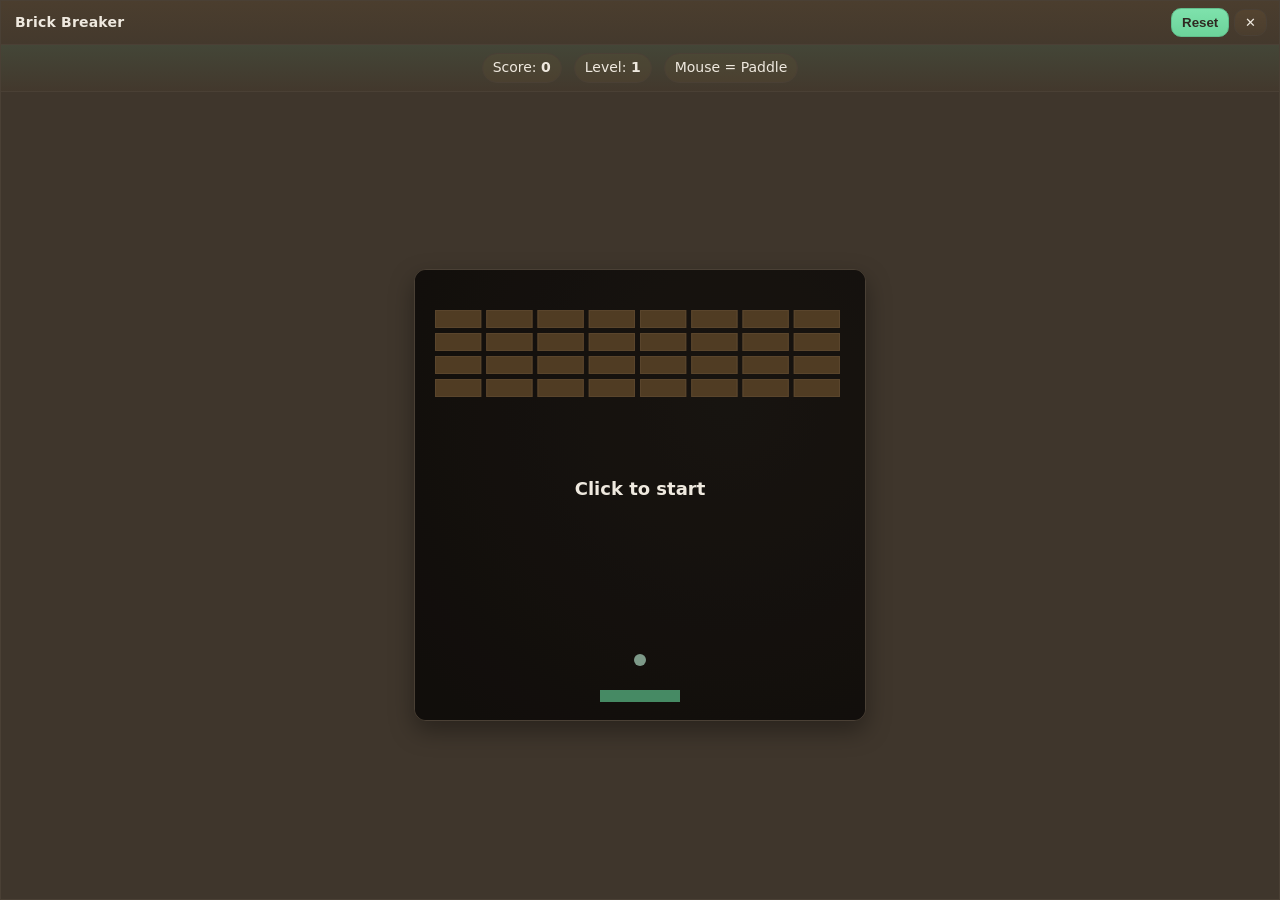
==== pages/brand-popout.html @ 17947ef5 "Move site files to root for GitHub Pages" ====
<!doctype html>
<html lang="en">
<head>
  <meta charset="utf-8" />
  <meta name="viewport" content="width=device-width, initial-scale=1" />
  <title>Baltasar — Brick Breaker</title>
  <link rel="icon" href="../assets/img/favicon.png" />
  <link rel="stylesheet" href="../assets/css/styles.min.css" />
  <style>
    :root{
      --bg:#2f2821; --fg:#efe9df; --muted:#b0a797;
      --accent:#6cd39a; --accent-2:#7a5c36; --panel:#3a3128;
      --panel-soft:#3f362c; --border:#4a4035;
    }
    html,body{margin:0;height:100%}
    body{background:var(--panel); color:var(--fg); font:14px/1.4 system-ui,-apple-system, Segoe UI, Roboto, Ubuntu, Arial}
    .popout{min-height:100dvh;display:flex; flex-direction:column; border:1px solid var(--border); background:var(--panel-soft)}
    .popout__titlebar{
      display:flex; align-items:center; justify-content:space-between;
      height:44px; padding:0 12px 0 14px;
      background:linear-gradient(180deg, rgba(122,92,54,.20), rgba(122,92,54,.08));
      border-bottom:1px solid var(--border); user-select:none;
    }
    .popout__title{font-weight:700; letter-spacing:.2px}
    .popout__close{
      border:1px solid var(--border);
      background:linear-gradient(180deg, rgba(122,92,54,.22), rgba(122,92,54,.10));
      color:var(--fg); border-radius:10px; padding:6px 10px; cursor:pointer; line-height:1;
    }
    .hud{
      display:flex; gap:12px; align-items:center; justify-content:center;
      padding:8px 10px; border-bottom:1px solid var(--border);
      background:linear-gradient(180deg, rgba(108,211,154,.10), rgba(122,92,54,.06));
      color:var(--fg);
    }
    .hud .badge{
      border:1px solid var(--border); border-radius:999px; padding:4px 10px;
      background:rgba(122,92,54,.15)
    }
    .wrap{display:grid; place-items:center; padding:10px; min-height:0; flex:1}
    canvas{
      background:#221c16; box-shadow:0 10px 24px rgba(0,0,0,.35);
      border:1px solid var(--border); border-radius:12px; touch-action:none
    }
    .help{text-align:center; color:var(--muted); margin:8px 0 0}
    .btn{
      display:inline-block; margin-left:8px; padding:6px 10px; border-radius:10px; color:var(--bg);
      background:linear-gradient(180deg, #7ee2ac, #6cd39a); border:1px solid #61be8c;
      text-decoration:none; font-weight:600
    }
  </style>
</head>
<body>
  <div class="popout">
    <div class="popout__titlebar">
      <div class="popout__title">Brick Breaker</div>
      <div>
        <button id="btnReset" class="btn" type="button">Reset</button>
        <button class="popout__close" type="button" onclick="window.close()">✕</button>
      </div>
    </div>

    <div class="hud">
      <span class="badge">Score: <strong id="score">0</strong></span>
      <span class="badge">Level: <strong id="level">1</strong></span>
      <span class="badge">Mouse = Paddle</span>
    </div>

    <div class="wrap">
      <canvas id="game" width="440" height="440"></canvas>
    </div>
  </div>

  <script>
  (function(){
    const canvas = document.getElementById('game');
    const ctx = canvas.getContext('2d');
    const scoreEl = document.getElementById('score');
    const levelEl = document.getElementById('level');
    const btnReset = document.getElementById('btnReset');

    // --- Constants ---
    const PADDLE_W = 80, PADDLE_H = 12, PADDLE_Y_OFFSET = 18;
    const BALL_R = 6;
    const ROWS_START = 4, COLS = 8;
    const BRICK_H = 18, BRICK_GUTTER = 5, BRICK_TOP = 40, BRICK_LEFT = 20;

    // Colors
    const COLOR_BRICK = '#7a5c36';
    const COLOR_BRICK_EDGE = '#8a6a44';
    const COLOR_ACCENT = '#6cd39a';
    const COLOR_BALL = '#bfead1';
    const COLOR_TEXT = '#efe9df';

    // Derived helpers
    function brickWidth(){ return (canvas.width - 40) / COLS; }
    function defaultPositions(){
      return {
        paddleX: (canvas.width - PADDLE_W)/2,
        ballX: canvas.width/2,
        ballY: canvas.height - 60,
        ballVX: 3.6,
        ballVY: -4.4
      };
    }
    function clamp(v, a, b){ return Math.max(a, Math.min(b, v)); }

    // --- State ---
    let paddleX, ballX, ballY, ballVX, ballVY;
    let rows = ROWS_START, level = 1, score = 0;
    let running = false, gameOver = false;
    let bricks = [];
    let firstLayoutDone = false;
    let overlayMsg = "";
    let pendingResize = false;


    function setOverlay(msg){
      overlayMsg = msg || "";
    }
    function drawOverlay(){
      if (!overlayMsg) return;
      ctx.fillStyle = 'rgba(0,0,0,.35)';
      ctx.fillRect(0,0,canvas.width,canvas.height);
      ctx.fillStyle = COLOR_TEXT;
      ctx.font = 'bold 18px system-ui, -apple-system, Segoe UI, Roboto';
      ctx.textAlign = 'center';
      ctx.fillText(overlayMsg, canvas.width/2, canvas.height/2);
    }

    function createBricks() {
      bricks = [];
      const BW = brickWidth();
      for (let r = 0; r < rows; r++) {
        const row = [];
        for (let c = 0; c < COLS; c++) {
          row.push({ x: BRICK_LEFT + c * BW, y: BRICK_TOP + r * (BRICK_H + BRICK_GUTTER), hits: 1 });
        }
        bricks.push(row);
      }
    }

    function applyDefaults(){
      const d = defaultPositions();
      paddleX = d.paddleX;
      ballX = d.ballX; ballY = d.ballY;
      ballVX = d.ballVX; ballVY = d.ballVY;
    }

    // --- Input: mouse/touch follow only while running (never when stopped or game over) ---
    function pointerToCanvasX(evt){
      const rect = canvas.getBoundingClientRect();
      const clientX = evt.touches ? evt.touches[0].clientX : evt.clientX;
      return (clientX - rect.left) * (canvas.width / rect.width);
    }
    function onPointerMove(evt){
      if (!running || gameOver) return; // stays frozen unless running
      const x = pointerToCanvasX(evt);
      paddleX = clamp(x - PADDLE_W/2, 0, canvas.width - PADDLE_W);
      evt.preventDefault();
    }
    canvas.addEventListener('mousemove', onPointerMove);
    canvas.addEventListener('touchmove', onPointerMove, {passive:false});

    // --- Start-only clicks (no pause) ---
    function startIfPossible(){
      if (gameOver){
        resetGame();   // fresh bricks + defaults + overlay "Click to start"
        overlayMsg = ""; // clear overlay when actually starting
        randomizeBallDirection();
        running = true;
      } else if (!running){
        overlayMsg = ""; // clear overlay
        randomizeBallDirection();
        running = true;
      }
      // if already running, ignore (no pause)
    }
    canvas.addEventListener('mousedown', startIfPossible);
    canvas.addEventListener('touchstart', (e)=>{ startIfPossible(); e.preventDefault(); }, {passive:false});

    // --- Reset button (manual hard reset) ---
    btnReset.addEventListener('click', resetGame);
    function resetGame() {
      score = 0; level = 1; rows = ROWS_START; gameOver = false;
      applyDefaults();
      createBricks();
      updateHUD();
      running = false;
      setOverlay('Click to start');  // ← persist overlay while idle
      draw();
    }


    function updateHUD(){
      scoreEl.textContent = score;
      levelEl.textContent = level;
    }

    // --- Initialize ---
    window.addEventListener('resize', () => {
      if (running) {          // ← if playing, don't rebuild now
        pendingResize = true; // queue it
        return;
      }
      fitCanvas();            // idle or before first run → safe to resize/rebuild
    });
    fitCanvas();             // 1) size canvas for current window
    applyDefaults();         // 2) defaults for this size
    createBricks();          // 3) bricks for this width
    updateHUD();
    setOverlay('Click to start');
    draw();


    // --- Physics & collisions ---
    function step(){
      if (!running || gameOver) return;

      ballX += ballVX;
      ballY += ballVY;

      // walls
      if (ballX < BALL_R){ ballX = BALL_R; ballVX *= -1; }
      if (ballX > canvas.width - BALL_R){ ballX = canvas.width - BALL_R; ballVX *= -1; }
      if (ballY < BALL_R){ ballY = BALL_R; ballVY *= -1; }

      // paddle
      const paddleTop = canvas.height - PADDLE_Y_OFFSET - PADDLE_H;
      if (ballY + BALL_R >= paddleTop &&
          ballY - BALL_R <= paddleTop + PADDLE_H &&
          ballX >= paddleX && ballX <= paddleX + PADDLE_W &&
          ballVY > 0) {
        ballY = paddleTop - BALL_R;
        const hitPos = (ballX - (paddleX + PADDLE_W/2)) / (PADDLE_W/2); // -1..1
        const speed = Math.hypot(ballVX, ballVY);
        const angle = hitPos * (Math.PI/3); // up to 60°
        ballVX = speed * Math.sin(angle);
        ballVY = -Math.abs(speed * Math.cos(angle));
        ballVX *= 1.01; ballVY *= 1.01; // slight speed-up each paddle hit
      }

      // bottom -> GAME OVER (reset to defaults and wait for click)
      if (ballY > canvas.height + BALL_R){
        running = false;
        gameOver = true;

        applyDefaults();              // ← go back to default paddle/ball
        setOverlay("Game Over — click to start");
        draw();                       // paint the reset frame with overlay
        return;
      }


      // bricks
      outer: for (let r=0; r<bricks.length; r++){
        for (let c=0; c<bricks[r].length; c++){
          const b = bricks[r][c];
          if (!b || b.hits <= 0) continue;
          const BW = brickWidth();
          const bx = b.x, by = b.y, bw = BW - BRICK_GUTTER, bh = BRICK_H;
          const cx = clamp(ballX, bx, bx + bw);
          const cy = clamp(ballY, by, by + bh);
          const dx = ballX - cx, dy = ballY - cy;
          if (dx*dx + dy*dy <= BALL_R*BALL_R){
            b.hits -= 1; score += 10; updateHUD();
            if (Math.abs(dx) > Math.abs(dy)) ballVX *= -1; else ballVY *= -1;
            if (b.hits <= 0) bricks[r][c] = null;
            break outer;
          }
        }
      }

      // level cleared -> prep next level at start position
      const anyLeft = bricks.some(row => row.some(b => b && b.hits > 0));
      if (!anyLeft){
        level += 1;
        rows = Math.min(rows + 1, 10);
        createBricks();
        updateHUD();
        applyDefaults();                     // ← start positions for next level
        running = false;
        setOverlay(`Level ${level} — click to start`);
        draw();
        return;
      }

    }

    function randomizeBallDirection() {
      // Launch upward with a random left/right angle within ±60°
      const deg   = (Math.random() * 120 - 60) * Math.PI / 180;  // -60..+60 degrees
      const speed = 5.0;  // tweak to taste (overall speed)
      let vx = speed * Math.sin(deg);
      let vy = -Math.abs(speed * Math.cos(deg)); // always upward

      // Avoid near-vertical trajectories
      const MIN_VX = 1.0;
      if (Math.abs(vx) < MIN_VX) {
        vx = MIN_VX * (Math.random() < 0.5 ? -1 : 1);
        const v2 = Math.max(0.1, speed*speed - vx*vx);
        vy = -Math.sqrt(v2);
      }

      ballVX = vx;
      ballVY = vy;
    }

    // --- Rendering ---
    function drawBackground(){
      const g = ctx.createRadialGradient(canvas.width*0.7, canvas.height*0.3, 10, canvas.width*0.7, canvas.height*0.3, canvas.width*0.9);
      g.addColorStop(0, '#241e18');
      g.addColorStop(1, '#1a1511');
      ctx.fillStyle = g;
      ctx.fillRect(0,0,canvas.width,canvas.height);
    }
    function drawPaddle(){
      const y = canvas.height - PADDLE_Y_OFFSET - PADDLE_H;
      ctx.fillStyle = COLOR_ACCENT;
      ctx.fillRect(paddleX, y, PADDLE_W, PADDLE_H);
    }
    function drawBall(){
      ctx.beginPath();
      ctx.arc(ballX, ballY, BALL_R, 0, Math.PI*2);
      ctx.fillStyle = COLOR_BALL;
      ctx.fill();
    }
    function drawBricks(){
      const BW = brickWidth();
      for (const row of bricks){
        for (const b of row){
          if (!b || b.hits<=0) continue;
          const bw = BW - BRICK_GUTTER;
          ctx.fillStyle = COLOR_BRICK;
          ctx.fillRect(b.x, b.y, bw, BRICK_H);
          ctx.strokeStyle = COLOR_BRICK_EDGE;
          ctx.strokeRect(b.x + .5, b.y + .5, bw - 1, BRICK_H - 1);
        }
      }
    }
    function drawOverlay(){
      if (!overlayMsg) return;
      ctx.fillStyle = 'rgba(0,0,0,.35)';
      ctx.fillRect(0,0,canvas.width,canvas.height);
      ctx.fillStyle = COLOR_TEXT;
      ctx.font = 'bold 18px system-ui, -apple-system, Segoe UI, Roboto';
      ctx.textAlign = 'center';
      ctx.fillText(overlayMsg, canvas.width/2, canvas.height/2);
    }

    function draw(){
      drawBackground();
      drawBricks();
      drawPaddle();
      drawBall();
      drawOverlay();   // ← NEW: draw overlay on top every frame
    }


    // --- Main loop ---
    function loop(){
      step();
      draw();
      requestAnimationFrame(loop);
    }
    loop();

    // --- Responsive square (no auto-reset on resize) ---
    function fitCanvas(){
    const MIN_WIN_W = 300;      // minimum outer window width
    const MIN_WIN_H = 450;      // minimum outer window height
    const PAD_X = 24;           // left/right padding around canvas
    const PAD_Y = 120;          // header + HUD + margins above/below canvas
    const MIN_CANVAS = 300;     // smallest canvas side
    const MAX_CANVAS = 450;     // largest canvas side

    // If this was opened via window.open, many browsers let us resize
    try {
      if (window.outerWidth && window.outerHeight &&
          (window.outerWidth < MIN_WIN_W || window.outerHeight < MIN_WIN_H)) {
        window.resizeTo(
          Math.max(window.outerWidth, MIN_WIN_W),
          Math.max(window.outerHeight, MIN_WIN_H)
        );
      }
    } catch (e) {
      // ignore—some browsers disallow programmatic resizing
    }

    // Compute space we actually have right now (never assume resizeTo worked)
    const availW = Math.max(0, window.innerWidth  - PAD_X);
    const availH = Math.max(0, window.innerHeight - PAD_Y);
    const side   = Math.min(availW, availH);

    // Final canvas size clamped to your desired range
    const size = Math.max(MIN_CANVAS, Math.min(MAX_CANVAS, Math.floor(side)));

    canvas.width = size;
    canvas.height = size;

    if (!firstLayoutDone || (!running && !gameOver)) {
      createBricks();
      applyDefaults();
    }

    draw();
    firstLayoutDone = true;
  }


    window.addEventListener('resize', fitCanvas);
    fitCanvas();
  })();
  </script>
</body>
</html>
---- assets/css/styles.min.css ----
:root{--bg:#d8cbc4;--fg:rgb(253, 253, 252);--fg2: #45392f;--muted:#5a5957;--accent:#2bb673;--accent-2:#8a6a44;--panel:#faf7f3;--panel-soft:#f2ece5;--border:#e2d9cf;--shadow: 0 16px 32px rgba(0,0,0,.08), 0 6px 16px rgba(0,0,0,.06)}*{box-sizing:border-box}html,body{background:radial-gradient(1100px 700px at -15% -10%,rgba(138,106,68,.1),transparent 60%),radial-gradient(1100px 800px at 115% 0%,rgba(43,182,115,.08),transparent 60%),linear-gradient(180deg,#45392f0d,#45392f05),repeating-linear-gradient(0deg,rgba(69,57,47,.035) 0,rgba(69,57,47,.035) 1px,transparent 1px,transparent 12px),repeating-linear-gradient(90deg,rgba(69,57,47,.028) 0,rgba(69,57,47,.028) 1px,transparent 1px,transparent 14px),var(--bg);color:var(--fg2);font:16px/1.6 Inter,system-ui,-apple-system,Segoe UI,Roboto,Ubuntu,Helvetica Neue,Arial}.container{max-width:1100px;margin:0 auto;padding:0 20px}.header{position:sticky;top:0;z-index:20;background:#45392f;backdrop-filter:blur(8px);border-bottom:1px solid var(--border)}.header__inner{display:flex;align-items:center;justify-content:space-between;height:64px}.brand{font-family:Inter,system-ui,-apple-system,Segoe UI,Roboto,Helvetica Neue,Arial,sans-serif;font-weight:800;font-size:clamp(22px,2.2vw,32px);line-height:1.1;text-decoration:none;color:var(--fg);letter-spacing:.2px}.nav{display:flex;gap:18px}.nav__link{color:var(--fg);text-decoration:none;border-bottom:2px solid transparent;opacity:.9;padding:10px 0}.nav__link:hover{opacity:1;color:var(--accent)}.nav__link.is-active{border-bottom-color:var(--accent)}.nav-toggle{display:none;flex-direction:column;gap:5px;background:transparent;border:1px solid var(--border);padding:8px 10px;border-radius:12px;color:var(--fg2)}.nav-toggle__bar{display:block;width:22px;height:2px;background:var(--fg)}@media (max-width:760px){.nav-toggle{display:flex}.nav{display:none;position:absolute;top:64px;right:20px;left:20px;padding:14px;border:1px solid var(--border);background:var(--panel);border-radius:16px;flex-direction:column}.nav.is-open{display:flex}}@media (max-width:760px){.nav{display:none;position:absolute;top:64px;right:20px;left:20px;padding:14px;border:1px solid #c1bcbc;background:#3a3128;border-radius:16px;flex-direction:column;box-shadow:0 12px 28px #0000002e}.nav.is-open{display:flex}.nav__link{color:var(--fg);border-bottom:none;opacity:1;padding:12px;border-radius:10px}.nav__link.is-active{background:#6cd39a1f;color:var(--fg)}.nav__link:hover{background:#ffffff14;color:var(--accent)}}.main{padding:28px 0 48px}.section{min-height:60vh;padding:24px 0;opacity:1;filter:none;transition:opacity .4s ease,filter .4s ease;will-change:opacity,filter}.section.is-hidden{display:none}.section.is-enter{display:block;opacity:0;filter:blur(10px)}.section.is-enter.is-visible{opacity:1;filter:none}.section.is-leave{opacity:0;filter:blur(12px)}@media (prefers-reduced-motion: reduce){.section{transition:opacity .1s linear}.section.is-enter,.section.is-leave{filter:none}}.nav__link[aria-disabled=true]{pointer-events:none;opacity:.5;cursor:default}.grid{display:grid;column-gap:20px;row-gap:28px}.grid.two{grid-template-columns:1.2fr 1fr}.grid.three{grid-template-columns:repeat(3,1fr)}@media (max-width:960px){.grid.two,.grid.three{grid-template-columns:1fr}}.card{background:var(--panel);border:1px solid var(--border);border-radius:18px;padding:20px;box-shadow:var(--shadow)}.card.soft{background:var(--panel-soft)}.title{font-size:38px;margin:0 0 8px}.subtitle{font-size:28px;margin:0 0 12px}.lead{font-size:18px;color:var(--fg2);opacity:.95}.list{padding-left:18px;margin:0}.list li{margin:6px 0}.chips{display:flex;flex-wrap:wrap;gap:8px;margin-top:8px}.chip{border:1px solid var(--border);border-radius:999px;padding:6px 10px;background:#fff;color:var(--fg2)}.contact-split{display:grid;grid-template-columns:1.4fr 1fr;gap:16px;align-items:center}.contact-split__left{min-width:0}.contact-split__right{justify-self:end;text-align:center}.logo-tile{display:grid;place-items:center;padding:12px;background:#fff;border:1px solid var(--border);border-radius:14px;box-shadow:var(--shadow)}.contact-logo{max-width:220px;max-height:120px;width:100%;height:auto;object-fit:contain}.logo-caption{margin-top:8px;font-size:14px;color:var(--muted)}@media (max-width: 960px){.contact-split{grid-template-columns:1fr}.contact-split__right{justify-self:center}.contact-logo{max-width:260px}}.grid.one{grid-template-columns:1fr}[data-reveal]{--reveal: 0;opacity:var(--reveal);transform:translateY(calc((1 - var(--reveal)) * 8px));transition:opacity .35s linear,transform .35s ease;will-change:opacity,transform}[data-reveal].in-view{opacity:1;transform:none}@media (prefers-reduced-motion: reduce){[data-reveal]{transition:none;opacity:1;transform:none}}section[data-section=research] [data-reveal]{opacity:1!important;transform:none!important}.card__media{overflow:hidden;border-radius:12px;margin:0 0 12px;background:#111;aspect-ratio:16 / 9;display:grid;place-items:center;border:1px solid var(--border);box-shadow:0 8px 20px #000c,0 2px 8px #000000b3,inset 0 0 0 1px #00000080}.card__media img{width:100%;height:100%;object-fit:cover;display:block}.card--split{display:grid;grid-template-columns:3fr 2fr;gap:20px}.card--split .card__body{min-width:0}.card--split .card__media{margin:0;border-radius:12px;overflow:hidden;border:0px solid var(--border);box-shadow:0 8px 20px #000c,0 2px 8px #000000b3,inset 0 0 0 1px #00000080;height:100%;aspect-ratio:auto}.card--split .card__media img{width:100%;height:100%;object-fit:cover;display:block}.card__actions{margin-top:12px}@media (max-width: 900px){.card--split{grid-template-columns:1fr}.card--split .card__media{height:auto;aspect-ratio:16 / 9;order:-1}.card--split .card__media img{height:100%;object-fit:cover}}.card__divider{border:0;border-top:1px solid var(--border);margin:12px 0}.card--split-50{display:grid;grid-template-columns:1fr 1fr;gap:20px;align-items:start}.card--split-50 .col{min-width:0;display:flex;flex-direction:column}.figure{position:relative;margin:0 0 12px;border-radius:12px;overflow:hidden;border:0px solid var(--border);box-shadow:0 8px 15px #000c,0 2px 6px #000000b3,inset 0 0 0 1px #00000080;background:#111}.figure img{display:block;width:100%;height:auto;object-fit:cover;aspect-ratio:16 / 9}.figure figcaption{font-size:13px;color:var(--muted);padding:8px 10px 10px;background:#fff;border-top:1px solid var(--border)}.figure figcaption a{text-decoration:none;border-bottom:1px dashed currentColor}.figure .badge{position:absolute;top:8px;left:8px;padding:4px 8px;border-radius:999px;background:#ffffffe6;color:#222;font-weight:700;font-size:11px;letter-spacing:.2px;border:1px solid var(--border)}.pdf-embed,.figure__frame>img{position:absolute;inset:0;width:100%;height:100%;display:block;border:0;object-fit:cover}.figure__link:hover .badge{filter:brightness(1.02)}.figure__link{display:block;text-decoration:none;color:inherit}.figure__frame{position:relative;width:100%}.figure__frame:before{content:"";display:block;padding-top:56.25%}.pdf-thumb{position:absolute;inset:0;width:100%;height:100%;display:block;background:#111}.refs{margin:12px 0 0;padding-left:18px;font-size:13px;color:var(--muted)}.refs li{margin:4px 0}@media (max-width: 900px){.card--split-50{grid-template-columns:1fr}.card--split-50 .col:nth-child(1){order:1}.card--split-50 .col:nth-child(2){order:2}}.card--weave{display:grid;grid-template-columns:1fr 1fr;grid-template-areas:"text1 fig1" "fig2  text2";gap:20px;align-items:start}.card--weave .text--a{grid-area:text1}.card--weave .figure--a{grid-area:fig1}.card--weave .figure--b{grid-area:fig2}.card--weave .text--b{grid-area:text2}.card--weave .text{min-width:0;display:flex;flex-direction:column}.card--weave .figure{margin:0}@media (max-width: 900px){.card--weave{grid-template-columns:1fr;grid-template-areas:"text1" "fig1" "fig2" "text2"}}#proj-sbf .figure__frame:before{display:none!important}#proj-sbf .figure__img,#proj-sbf .figure img{position:static!important;inset:auto!important;width:100%;height:auto;object-fit:contain;aspect-ratio:auto;display:block}#proj-sbf .figure{height:auto!important}.hero{display:grid;grid-template-columns:1.7fr 1fr;gap:20px;align-items:center}@media (min-width:1200px){.hero{grid-template-columns:2fr 1fr}}.hero{position:relative;overflow:hidden}.hero__content{position:relative;z-index:1}.hero__art{position:relative;min-height:220px;overflow:visible}@media (max-width:960px){.hero{grid-template-columns:1fr}}.hero__art{position:relative;min-height:0;display:grid;place-items:center;padding:8px}.hero-img{position:relative;z-index:1;width:100%;max-width:420px;aspect-ratio:1 / 1;object-fit:cover;border-radius:16px;overflow:hidden;transition:transform .25s ease;will-change:transform;transform:translateZ(0);box-shadow:0 8px 20px #000c,0 2px 8px #000000b3,inset 0 0 0 1px #00000080}.card:hover{border:0px;box-shadow:0 10px 28px #000c,0 4px 12px #000000b3,inset 0 0 0 1px #00000003;transition:box-shadow .2s ease,transform .2s ease;transform:translateY(-1px)}@media (max-width: 960px){.hero-img{max-width:360px;margin-top:10px}}.section .hero{margin-bottom:28px}.section .hero+.grid{margin-top:12px}.btn{display:inline-block;padding:10px 14px;border-radius:14px;text-decoration:none;border:1px solid transparent;transition:transform .2s ease,box-shadow .2s ease,filter .12s ease,border-color .2s ease;will-change:transform,box-shadow;box-shadow:none}.btn:hover{transform:translateY(-1px);box-shadow:var(--shadow)}.btn:active{transform:translateY(0);box-shadow:0 6px 16px #0000001f}.btn--accent{color:#083b24;background:linear-gradient(180deg,#70e3ad,#2bb673);border-color:#26a366}.btn--accent:hover{filter:brightness(1.02)}.btn--ghost{color:var(--fg2);border-color:var(--accent-2);background:linear-gradient(180deg,#fff,#f6f1ea)}.btn--ghost:hover{filter:brightness(1.02)}.btn:focus-visible{outline:2px solid var(--accent);outline-offset:2px}@media (prefers-reduced-motion: reduce){.btn:hover,.btn:active{transform:none}}.footer{border-top:1px solid var(--border);padding:24px 0;color:var(--muted)}.contact{list-style:none;padding:0;margin:8px 0 0;display:flex;flex-wrap:wrap;gap:10px}.contact__link{display:inline-flex;align-items:center;gap:8px;padding:8px 12px;border:1px solid var(--border);border-radius:999px;background:#fff;color:var(--fg2);text-decoration:none;font-weight:600;max-width:50ch}.contact__link:hover{border-color:var(--accent-2);box-shadow:var(--shadow);transform:translateY(-1px);transition:box-shadow .2s ease,transform .2s ease}.contact__link svg{display:block}.contact li{list-style:none;margin:0}.contact li.full{flex:0 0 100%}@media (min-width: 561px){.contact li:not(.full){flex:1 1 calc(50% - 5px)}}@media (max-width: 560px){.contact li{flex:0 0 100%}}@media (min-width: 561px){.contact li.full{flex:0 0 100%}.contact li:not(.full){flex:0 0 auto}}.contact__copychip{display:inline-flex;align-items:center;gap:10px;padding:8px 12px;border:1px solid var(--border);border-radius:999px;background:#fff;color:var(--fg2);font-weight:600;width:100%}.copy-text{user-select:text;cursor:text;word-break:break-all}.copy-btn{margin-left:auto;align-items:center;padding:6px 10px;border:1px solid var(--border);border-radius:999px;background:linear-gradient(180deg,#fff,#f6f1ea);color:var(--fg2);font-weight:600;cursor:pointer}.copy-btn:hover{border-color:var(--accent-2);box-shadow:var(--shadow);transform:translateY(-1px);transition:box-shadow .2s ease,transform .2s ease}:root{--header-h: 64px;--viewport-fade-size: 100px}.viewport-fade{position:fixed;left:0;right:0;pointer-events:none;z-index:9}.viewport-fade.top{top:var(--header-h);height:var(--viewport-fade-size);background:linear-gradient(to bottom,var(--bg) 0%,transparent 100%)}.viewport-fade.bottom{bottom:0;height:var(--viewport-fade-size);background:linear-gradient(to top,var(--bg) 0%,transparent 100%)}.chips{list-style:none;padding:0;margin:8px 0 0;display:flex;flex-wrap:wrap;gap:8px;align-items:center;min-width:0}.chip{list-style:none;margin:0;flex:0 0 auto;display:inline-flex;align-items:center;gap:6px;padding:6px 10px;border:1px solid var(--border);border-radius:999px;background:#fff;color:var(--fg2);white-space:nowrap}.chips .chip svg{width:14px;height:14px}@supports not (gap: 1rem){.chips{margin:8px -4px 0}.chip{margin:4px}}#proj-sbf .text{align-self:center;gap:15px}#proj-sbf .figure{align-self:start}#proj-sbf .text p{margin-bottom:10px}#proj-sbf .text>:first-child{margin-top:15}#proj-sbf .text>:last-child{margin-bottom:15px}.card__actions{display:flex;align-items:center;gap:12px;flex-wrap:wrap;margin-top:12px}.card__actions .chips{margin:0;padding:0;list-style:none;display:flex;flex-wrap:wrap;gap:8px}.card__actions .btn{flex:0 0 auto}@media (max-width: 560px){.card__actions .chips{width:100%}}#proj-3i .card__body{align-self:center}#proj-3i .card__body>:first-child{margin-top:0}#proj-3i .card__body>:last-child{margin-bottom:0}#proj-3i.card--split{display:grid;grid-template-columns:minmax(320px,1fr) auto;align-items:stretch;gap:20px}#proj-3i .card__media{height:100%;overflow:hidden;display:flex;align-items:center;justify-content:center;border:0px;border-radius:12px;box-shadow:0 8px 20px #000c,0 2px 8px #000000b3,inset 0 0 0 1px #00000080}#proj-3i .card__media img{width:100%;height:auto;display:block;border-radius:12px}@media (max-width: 900px){#proj-3i.card--split{grid-template-columns:1fr}#proj-3i .card__media,#proj-3i .card__media img{height:auto;width:100%}}.card__media,.figure .figure__frame{overflow:hidden;border-radius:12px}.card__media img,.figure .figure__frame img{transition:transform .25s ease;will-change:transform;transform:translateZ(0)}.talleres-img,.foster-img{transition:transform .25s ease;will-change:transform;transform:translateZ(0);box-shadow:0 8px 20px #000c,0 2px 8px #000000b3,inset 0 0 0 1px #00000080}@media (hover: hover) and (pointer: fine){.card__media:hover img,.figure .figure__frame:hover img,.hero__art:hover .hero-img{transform:scale(1.03)}.talleres-img:hover,.foster-img:hover{transform:scale(1.02)}.figure__link:focus-visible .figure__frame img{transform:scale(1.03)}}@media (prefers-reduced-motion: reduce){.card__media img,.figure .figure__frame img,.hero-img,.talleres-img,.foster-img{transition:none;transform:none}}.card__media,.figure .figure__frame{position:relative;border-radius:12px;overflow:hidden;border:0px;box-shadow:0 8px 20px #000c,0 2px 8px #000000b3,inset 0 0 0 1px #00000080}.pub-card{display:flex;flex-direction:column;gap:16px}.pub-header{display:flex;flex-direction:column;gap:8px}.pub-title{font-size:20px;font-weight:700;line-height:1.3;margin:0;color:var(--fg2)}.pub-authors{font-size:15px;line-height:1.5;margin:0;color:var(--fg2);opacity:.9}.pub-meta{display:flex;align-items:center;flex-wrap:wrap;gap:8px;font-size:14px;margin:0;color:var(--muted)}.pub-journal{font-style:italic;font-weight:600}.pub-year{font-weight:600}.pub-status{padding:2px 8px;border-radius:6px;font-size:12px;font-weight:600;background:#2bb67326;color:var(--accent)}.pub-separator{color:var(--border)}.pub-description{font-size:16px;line-height:1.6;margin:0;color:var(--fg2);opacity:.95}.pub-links{display:flex;align-items:center;gap:10px;flex-wrap:wrap;margin:0;padding:0}.btn--sm{padding:6px 12px;font-size:14px;display:inline-flex;align-items:center;gap:6px}.btn--sm svg{width:14px;height:14px;opacity:.8}.photo-collage-creative{display:grid;grid-template-columns:repeat(4,1fr);grid-auto-rows:180px;gap:2px;margin-top:16px;border-radius:12px;overflow:hidden;box-shadow:0 8px 20px #000c,0 2px 8px #000000b3,inset 0 0 0 1px #00000080}.photo-item{position:relative;overflow:hidden;background:#111}.photo-large{grid-column:span 2;grid-row:span 2}.photo-tall{grid-column:span 1;grid-row:span 2}.photo-wide{grid-column:span 2;grid-row:span 1}.photo-xlarge{grid-column:span 2;grid-row:span 2}.photo-small{grid-column:span 1;grid-row:span 1}.photo-item img{width:100%;height:100%;object-fit:cover;display:block;transition:transform .25s ease;transform:translateZ(0)}@media (hover: hover) and (pointer: fine){.photo-item:hover img{transform:scale(1.02)}}@media (max-width: 1024px){.photo-collage-creative{grid-template-columns:repeat(3,1fr);grid-auto-rows:160px}}@media (max-width: 768px){.photo-collage-creative{grid-template-columns:repeat(2,1fr);grid-auto-rows:140px;gap:8px}.photo-large{grid-column:span 2;grid-row:span 2}.photo-wide{grid-column:span 2}}@media (max-width: 768px){.pub-title{font-size:18px}.pub-authors{font-size:14px}.pub-description{font-size:15px}}@media (max-width: 768px){.card>div[style*="display: flex"]{flex-direction:column!important;align-items:center!important}.card>div[style*="display: flex"]>div[style*=margin-top]{margin-top:0!important}.card>div[style*="display: flex"] img,.card>div[style*="display: flex"] video{width:100%!important;max-width:400px}.card>div[style*="display: flex"]>div[style*="flex-direction: column"]{width:100%;align-items:center}.card>div[style*="display: flex"]>div[style*="flex: 1"]{width:100%}}@media (max-width: 480px){.card{padding:20px}.card h3{font-size:24px}.card h4{font-size:18px}.card>div[style*="display: flex"] img,.card>div[style*="display: flex"] video{max-width:100%!important}.foster-img,.talleres-img{width:100%!important}}
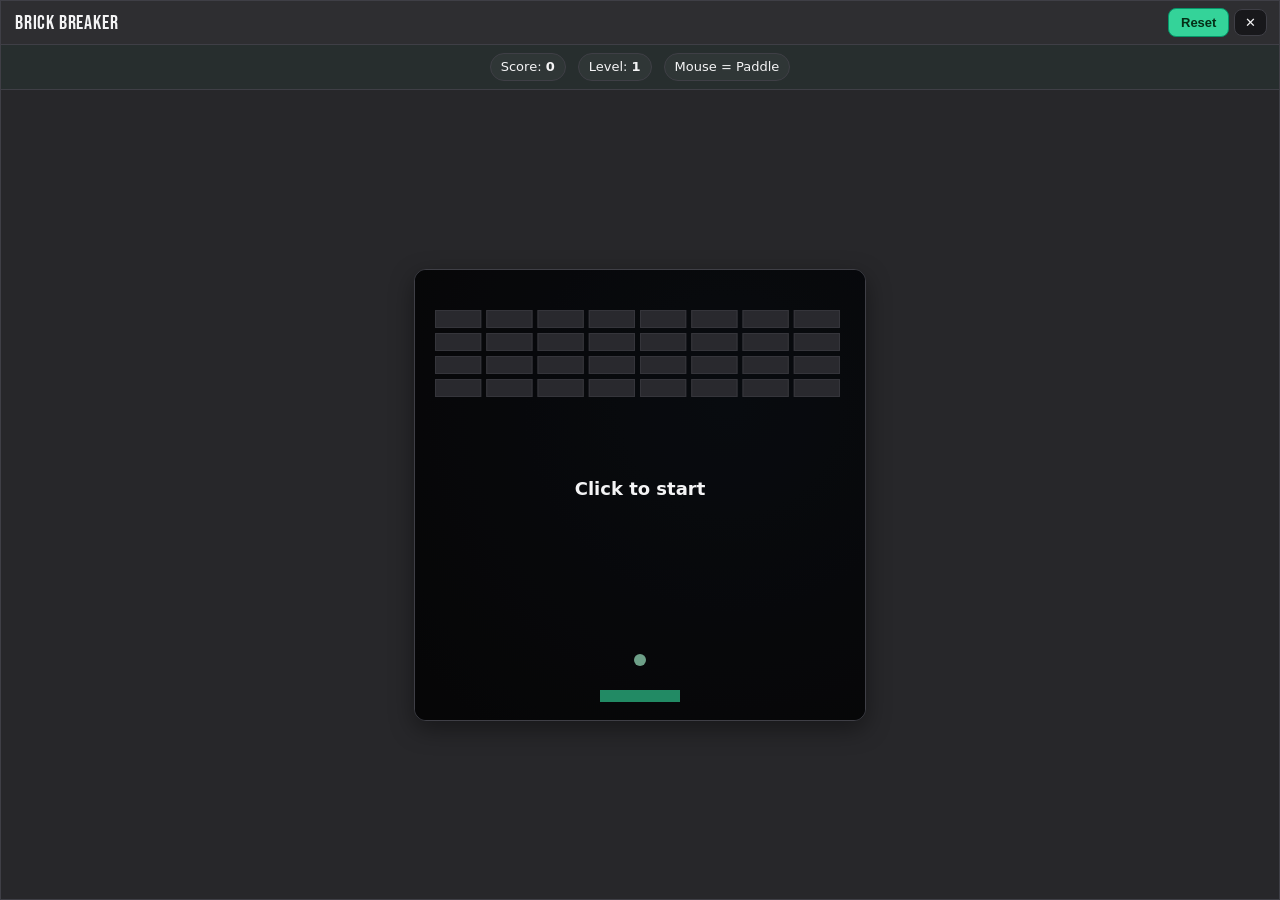
==== commit c799d1a4: "Link CometSpec docs, refresh photo assets, add brewing page - Link CometSpec Documentation menu item" ====
--- a/pages/brand-popout.html
+++ b/pages/brand-popout.html
@@ -5,12 +5,15 @@
   <meta name="viewport" content="width=device-width, initial-scale=1" />
   <title>Baltasar — Brick Breaker</title>
   <link rel="icon" href="../assets/img/favicon.png" />
-  <link rel="stylesheet" href="../assets/css/styles.min.css" />
+  <link rel="stylesheet" href="../assets/css/styles.css" />
+  <link rel="preconnect" href="https://fonts.googleapis.com">
+  <link rel="preconnect" href="https://fonts.gstatic.com" crossorigin>
+  <link rel="stylesheet" href="https://fonts.googleapis.com/css2?family=Bebas+Neue&display=swap">
   <style>
     :root{
-      --bg:#2f2821; --fg:#efe9df; --muted:#b0a797;
-      --accent:#6cd39a; --accent-2:#7a5c36; --panel:#3a3128;
-      --panel-soft:#3f362c; --border:#4a4035;
+      --bg:#09090b; --fg:#f4f4f5; --muted:#a1a1aa;
+      --accent:#34d399; --accent-2:#a1a1aa; --panel:#18181b;
+      --panel-soft:#27272a; --border:#3f3f46;
     }
     html,body{margin:0;height:100%}
     body{background:var(--panel); color:var(--fg); font:14px/1.4 system-ui,-apple-system, Segoe UI, Roboto, Ubuntu, Arial}
@@ -18,36 +21,40 @@
     .popout__titlebar{
       display:flex; align-items:center; justify-content:space-between;
       height:44px; padding:0 12px 0 14px;
-      background:linear-gradient(180deg, rgba(122,92,54,.20), rgba(122,92,54,.08));
+      background:rgba(255,255,255,.03);
       border-bottom:1px solid var(--border); user-select:none;
     }
-    .popout__title{font-weight:700; letter-spacing:.2px}
+    .popout__title{font-family:"Bebas Neue",system-ui,sans-serif; font-weight:400; letter-spacing:.8px; font-size:20px;}
     .popout__close{
       border:1px solid var(--border);
-      background:linear-gradient(180deg, rgba(122,92,54,.22), rgba(122,92,54,.10));
-      color:var(--fg); border-radius:10px; padding:6px 10px; cursor:pointer; line-height:1;
-    }
+      background:var(--panel);
+      color:var(--fg); border-radius:8px; padding:6px 10px; cursor:pointer; line-height:1;
+      transition: background .15s, border-color .15s;
+    }
+    .popout__close:hover{ background:var(--panel-soft); border-color:var(--muted); }
     .hud{
       display:flex; gap:12px; align-items:center; justify-content:center;
       padding:8px 10px; border-bottom:1px solid var(--border);
-      background:linear-gradient(180deg, rgba(108,211,154,.10), rgba(122,92,54,.06));
+      background:rgba(52,211,153,.04);
       color:var(--fg);
     }
     .hud .badge{
       border:1px solid var(--border); border-radius:999px; padding:4px 10px;
-      background:rgba(122,92,54,.15)
+      background:rgba(255,255,255,.04); font-size:13px;
     }
     .wrap{display:grid; place-items:center; padding:10px; min-height:0; flex:1}
     canvas{
-      background:#221c16; box-shadow:0 10px 24px rgba(0,0,0,.35);
+      background:#0d1117; box-shadow:0 8px 24px rgba(0,0,0,.4);
       border:1px solid var(--border); border-radius:12px; touch-action:none
     }
     .help{text-align:center; color:var(--muted); margin:8px 0 0}
     .btn{
-      display:inline-block; margin-left:8px; padding:6px 10px; border-radius:10px; color:var(--bg);
-      background:linear-gradient(180deg, #7ee2ac, #6cd39a); border:1px solid #61be8c;
-      text-decoration:none; font-weight:600
-    }
+      display:inline-block; margin-left:8px; padding:6px 12px; border-radius:8px; color:#052e16;
+      background:var(--accent); border:1px solid #059669;
+      text-decoration:none; font-weight:600; font-size:13px; cursor:pointer;
+      transition: filter .15s;
+    }
+    .btn:hover{ filter: brightness(1.1); }
   </style>
 </head>
 <body>
@@ -86,11 +93,11 @@
     const BRICK_H = 18, BRICK_GUTTER = 5, BRICK_TOP = 40, BRICK_LEFT = 20;
 
     // Colors
-    const COLOR_BRICK = '#7a5c36';
-    const COLOR_BRICK_EDGE = '#8a6a44';
-    const COLOR_ACCENT = '#6cd39a';
-    const COLOR_BALL = '#bfead1';
-    const COLOR_TEXT = '#efe9df';
+    const COLOR_BRICK = '#3f3f46';
+    const COLOR_BRICK_EDGE = '#52525b';
+    const COLOR_ACCENT = '#34d399';
+    const COLOR_BALL = '#a7f3d0';
+    const COLOR_TEXT = '#f4f4f5';
 
     // Derived helpers
     function brickWidth(){ return (canvas.width - 40) / COLS; }
@@ -309,8 +316,8 @@
     // --- Rendering ---
     function drawBackground(){
       const g = ctx.createRadialGradient(canvas.width*0.7, canvas.height*0.3, 10, canvas.width*0.7, canvas.height*0.3, canvas.width*0.9);
-      g.addColorStop(0, '#241e18');
-      g.addColorStop(1, '#1a1511');
+      g.addColorStop(0, '#0d1117');
+      g.addColorStop(1, '#09090b');
       ctx.fillStyle = g;
       ctx.fillRect(0,0,canvas.width,canvas.height);
     }
--- a/assets/css/styles.css
+++ b/assets/css/styles.css
@@ -0,0 +1,1482 @@
+/* Theme: clean light minimalist */
+:root{
+  --bg: #fafafa;
+  --fg: #18181b;
+  --fg2: #18181b;
+  --muted: #71717a;
+  --accent: #10b981;
+  --accent-2: #52525b;
+  --panel: #ffffff;
+  --panel-soft: #f4f4f5;
+  --border: #e4e4e7;
+  --shadow: 0 1px 3px rgba(0,0,0,.06), 0 4px 16px rgba(0,0,0,.06);
+  --img-shadow: 0 4px 20px rgba(0,0,0,.12), 0 1px 6px rgba(0,0,0,.08);
+  --header-h: 64px;
+  --viewport-fade-size: 100px;
+}
+
+/* Bebas Neue for all headings */
+h1, h2, h3{
+  font-family: "Bebas Neue", system-ui, sans-serif;
+  font-weight: 400;
+  letter-spacing: .5px;
+  line-height: 1.05;
+}
+h3{ font-size: 28px; }
+
+*{box-sizing:border-box}
+html{height:100%}
+body{
+  background: var(--bg);
+  color: var(--fg2);
+  font:16px/1.6 "Inter", system-ui, -apple-system, Segoe UI, Roboto, Ubuntu, "Helvetica Neue", Arial;
+  overscroll-behavior-y: contain;
+  margin:0;
+  min-height:100vh;
+  display:flex;
+  flex-direction:column;
+}
+body::before{
+  content:'';
+  position:fixed;
+  inset:0;
+  z-index:-1;
+  background:url('../img/photos/01080008.webp') center/cover no-repeat;
+  opacity:0.07;
+  pointer-events:none;
+}
+.main{ flex:1; }
+.container{max-width:1100px;margin:0 auto;padding:0 20px}
+
+/* Header */
+.header{position:sticky;top:0;z-index:20;background:rgba(250,250,250,.70);backdrop-filter:blur(12px);-webkit-backdrop-filter:blur(12px);border-bottom:1px solid var(--border);left:0;right:0;width:100%}
+.header__inner{display:flex;align-items:center;justify-content:space-between;height:64px}
+.brand{
+  font-family: "Bebas Neue", system-ui, sans-serif;
+  font-weight: 400;
+  font-size: clamp(28px, 3vw, 42px);
+  line-height: 1;
+  text-decoration: none;
+  color: var(--fg2);
+  letter-spacing: .5px;
+}
+.nav{display:flex;gap:4px;align-items:center}
+.nav__link{
+  color:var(--muted);
+  text-decoration:none;
+  border-bottom:2px solid transparent;
+  opacity:.9;
+  padding:6px 10px;
+  border-radius:8px;
+  font-weight:500;
+  font-size:15px;
+  transition:color .15s ease, background .15s ease;
+}
+.nav__link:hover{opacity:1;color:var(--fg2);background:var(--panel-soft)}
+.nav__link.is-active{color:var(--fg2);opacity:1;background:var(--panel-soft);border-bottom-color:var(--accent);}
+.nav-toggle{display:none;flex-direction:column;gap:5px;background:transparent;border:1px solid var(--border);padding:8px 10px;border-radius:10px;color:var(--fg2);cursor:pointer;}
+.nav-toggle__bar{display:block;width:22px;height:2px;background:var(--fg2)}
+
+@media (max-width:760px){
+  .nav-toggle{display:flex}
+  .nav{
+    display:none;
+    position:absolute;
+    top:68px; right:16px; left:16px;
+    padding:10px;
+    border:1px solid var(--border);
+    background:var(--panel);
+    border-radius:14px;
+    flex-direction:column;
+    box-shadow: 0 8px 24px rgba(0,0,0,.10);
+  }
+  .nav.is-open{ display:flex; }
+
+  .nav__link{
+    color: var(--fg2);
+    border-bottom: none;
+    opacity: 1;
+    padding: 11px 12px;
+    border-radius: 8px;
+    font-weight: 500;
+  }
+  .nav__link.is-active{
+    background: rgba(16,185,129,.08);
+    color: var(--accent);
+  }
+  .nav__link:hover{
+    background: var(--panel-soft);
+    color: var(--fg2);
+  }
+}
+
+/* Sections + sequential fade switching */
+.main{ padding:28px 0 48px; }
+.section{
+  min-height:60vh;
+  padding:24px 0;
+  opacity:1;
+  filter:none;
+  transition:
+    opacity .4s ease,
+    filter .4s ease;
+  will-change: opacity, filter;
+}
+.section.is-hidden{ display:none; }
+.section.is-enter{
+  display:block;
+  opacity:0;
+  filter: blur(10px);
+}
+.section.is-enter.is-visible{
+  opacity:1;
+  filter:none;
+}
+.section.is-leave{
+  opacity:0;
+  filter: blur(12px);
+}
+@media (prefers-reduced-motion: reduce){
+  .section{
+    transition: opacity .1s linear;
+  }
+  .section.is-enter{ filter:none; }
+  .section.is-leave{ filter:none; }
+}
+.nav__link[aria-disabled="true"] {
+  pointer-events: none;
+  opacity: .5;
+  cursor: default;
+}
+
+/* ── Nav dropdown ─────────────────────────────────────────── */
+.nav__dropdown { position: relative; }
+
+.nav__dropdown-toggle {
+  display: flex;
+  align-items: center;
+  gap: 5px;
+  color: var(--muted);
+  text-decoration: none;
+  padding: 6px 12px;
+  border-radius: 8px;
+  font-size: 14px;
+  font-weight: 500;
+  cursor: pointer;
+  background: transparent;
+  border: none;
+  border-bottom: 2px solid transparent;
+  transition: color .15s ease, background .15s ease;
+  white-space: nowrap;
+}
+.nav__dropdown-toggle:hover { opacity: 1; color: var(--fg2); background: var(--panel-soft); }
+
+.nav__dropdown-toggle svg {
+  width: 12px; height: 12px;
+  transition: transform .2s ease;
+  flex-shrink: 0;
+}
+.nav__dropdown.is-open .nav__dropdown-toggle svg { transform: rotate(180deg); }
+
+.nav__dropdown-menu {
+  display: none;
+  position: absolute;
+  top: calc(100% + 8px);
+  right: 0;
+  min-width: 220px;
+  background: var(--panel);
+  border: 1px solid var(--border);
+  border-radius: 12px;
+  box-shadow: 0 8px 24px rgba(0,0,0,.10);
+  padding: 6px;
+  z-index: 200;
+  flex-direction: column;
+  gap: 2px;
+}
+.nav__dropdown.is-open .nav__dropdown-menu { display: flex; }
+
+.nav__dropdown-item {
+  display: flex;
+  align-items: center;
+  gap: 8px;
+  padding: 9px 12px;
+  border-radius: 8px;
+  color: var(--fg2);
+  text-decoration: none;
+  font-size: 13px;
+  font-weight: 500;
+  transition: background .15s ease, color .15s ease;
+  white-space: nowrap;
+}
+.nav__dropdown-item:hover { background: var(--panel-soft); color: var(--accent); }
+.nav__dropdown-item--disabled {
+  color: var(--muted);
+  pointer-events: none;
+  opacity: .55;
+}
+
+@media (max-width: 760px) {
+  .nav__dropdown { width: 100%; }
+  .nav__dropdown-toggle {
+    width: 100%; color: var(--fg2); border-bottom: none;
+    font-size: 16px; padding: 12px 16px; border-radius: 10px;
+    justify-content: space-between;
+  }
+  .nav__dropdown-menu {
+    position: static;
+    display: none;
+    box-shadow: none;
+    border: none;
+    background: var(--panel-soft);
+    border-radius: 8px;
+    margin-top: 2px;
+    padding: 4px 8px;
+  }
+  .nav__dropdown.is-open .nav__dropdown-menu { display: flex; }
+  .nav__dropdown-item { font-size: 15px; padding: 10px 12px; }
+}
+
+/* Cards, grids, bits */
+.grid{
+  display:grid;
+  column-gap:20px;
+  row-gap:24px;
+}
+.grid.two{ grid-template-columns:1.2fr 1fr; }
+.grid.three{ grid-template-columns:repeat(3,1fr); }
+@media (max-width:960px){
+  .grid.two,
+  .grid.three{ grid-template-columns:1fr; }
+}
+.card{ background:var(--panel); border:1px solid var(--border); border-radius:14px; padding:24px; box-shadow:var(--shadow); transition: box-shadow .2s ease, transform .2s ease, border-color .2s ease; }
+.card.soft{ background:var(--panel-soft); }
+.title{ font-size:clamp(32px,4.5vw,52px); margin:0 0 8px; font-weight:400; letter-spacing:.5px; }
+.subtitle{ font-size:clamp(22px,3vw,36px); margin:0 0 12px; font-weight:400; letter-spacing:.5px; }
+.lead{ font-size:17px; color:var(--fg2); opacity:.8; line-height:1.7; }
+.list{ padding-left:18px; margin:0; }
+.list li{ margin:6px 0; }
+.chips{ display:flex; flex-wrap:wrap; gap:8px; margin-top:8px; }
+.chip{ border:1px solid var(--border); border-radius:999px; padding:5px 10px; background:var(--panel-soft); color:var(--muted); font-size:13px; font-weight:500; }
+
+/* Split layout inside the Contact card */
+.contact-split{
+  display: grid;
+  grid-template-columns: 1.4fr 1fr;
+  gap: 16px;
+  align-items: center;
+}
+.contact-split__left{ min-width: 0; }
+.contact-split__right{ justify-self: end; text-align: center; }
+
+/* Logo tile/frame */
+.logo-tile{
+  display: grid;
+  place-items: center;
+  padding: 12px;
+  background: var(--panel);
+  border: 1px solid var(--border);
+  border-radius: 12px;
+  box-shadow: var(--shadow);
+}
+.contact-logo{
+  max-width: 220px;
+  max-height: 120px;
+  width: 100%;
+  height: auto;
+  object-fit: contain;
+}
+.logo-caption{
+  margin-top: 8px;
+  font-size: 14px;
+  color: var(--muted);
+}
+
+@media (max-width: 960px){
+  .contact-split{ grid-template-columns: 1fr; }
+  .contact-split__right{ justify-self: center; }
+  .contact-logo{ max-width: 260px; }
+}
+.grid.one{ grid-template-columns: 1fr; }
+
+/* Scroll reveal */
+[data-reveal]{
+  --reveal: 0;
+  opacity: var(--reveal);
+  transform: translateY(calc((1 - var(--reveal)) * 8px));
+  transition: opacity .35s linear, transform .35s ease;
+  will-change: opacity, transform;
+}
+[data-reveal].in-view{
+  opacity: 1;
+  transform: none;
+}
+
+@media (prefers-reduced-motion: reduce){
+  [data-reveal]{ transition: none; opacity: 1; transform: none; }
+}
+
+section[data-section="research"] [data-reveal]{
+  opacity: 1 !important;
+  transform: none !important;
+}
+
+/* Card media for project thumbnails */
+.card__media{
+  overflow: hidden;
+  border-radius: 10px;
+  margin: 0 0 12px;
+  background: #111;
+  aspect-ratio: 16 / 9;
+  display: grid; place-items: center;
+  border: 1px solid var(--border);
+  box-shadow: var(--img-shadow);
+}
+.card__media img{
+  width: 100%;
+  height: 100%;
+  object-fit: cover;
+  display: block;
+}
+
+/* Action row */
+.card__actions{
+  margin-top: 12px;
+}
+
+/* Two-column project card: 3/5 text + 2/5 image */
+.card--split{
+  display: grid;
+  grid-template-columns: 3fr 2fr;
+  gap: 20px;
+}
+
+.card--split .card__body{ min-width: 0; }
+
+.card--split .card__media{
+  margin: 0;
+  border-radius: 10px;
+  overflow: hidden;
+  border: 1px solid var(--border);
+  box-shadow: var(--img-shadow);
+  height: 100%;
+  aspect-ratio: auto;
+}
+.card--split .card__media img{
+  width: 100%;
+  height: 100%;
+  object-fit: cover;
+  display: block;
+}
+
+.card__actions{ margin-top: 12px; }
+
+@media (max-width: 900px){
+  .card--split{
+    grid-template-columns: 1fr;
+  }
+  .card--split .card__media{
+    height: auto;
+    aspect-ratio: 16 / 9;
+    order: -1;
+  }
+  .card--split .card__media img{
+    height: 100%;
+    object-fit: cover;
+  }
+}
+
+.card__divider{
+  border: 0;
+  border-top: 1px solid var(--border);
+  margin: 12px 0;
+}
+
+/* 50/50 split card */
+.card--split-50{
+  display: grid;
+  grid-template-columns: 1fr 1fr;
+  gap: 20px;
+  align-items: start;
+}
+.card--split-50 .col{ min-width: 0; display: flex; flex-direction: column; }
+
+/* Figure + caption */
+.figure{
+  position: relative;
+  margin: 0 0 12px;
+  border-radius: 10px;
+  overflow: hidden;
+  border: 1px solid var(--border);
+  box-shadow: var(--img-shadow);
+  background: #111;
+}
+.figure img{
+  display: block;
+  width: 100%;
+  height: auto;
+  object-fit: cover;
+  aspect-ratio: 16 / 9;
+}
+.figure figcaption{
+  font-size: 13px;
+  color: var(--muted);
+  padding: 8px 10px 10px;
+  background: var(--panel);
+  border-top: 1px solid var(--border);
+}
+.figure figcaption a{
+  text-decoration: none;
+  border-bottom: 1px dashed currentColor;
+}
+
+/* Small "PDF" badge */
+.figure .badge{
+  position: absolute;
+  top: 8px; left: 8px;
+  padding: 4px 8px;
+  border-radius: 999px;
+  background: rgba(255,255,255,.92);
+  color: #222;
+  font-weight: 700;
+  font-size: 11px;
+  letter-spacing: .2px;
+  border: 1px solid var(--border);
+}
+.figure__link{ display:block; text-decoration:none; color:inherit; }
+
+.figure__frame{
+  position: relative;
+  width: 100%;
+}
+.figure__frame::before{
+  content:"";
+  display:block;
+  padding-top:56.25%; /* 16:9 */
+}
+
+.pdf-embed,
+.figure__frame > img{
+  position:absolute;
+  inset:0;
+  width:100%;
+  height:100%;
+  display:block;
+  border:0;
+  object-fit:cover;
+}
+
+.figure__link:hover .badge{ filter: brightness(1.02); }
+
+.pdf-thumb{
+  position:absolute;
+  inset:0;
+  width:100%;
+  height:100%;
+  display:block;
+  background:#111;
+}
+
+/* References list inside card */
+.refs{
+  margin: 12px 0 0;
+  padding-left: 18px;
+  font-size: 13px;
+  color: var(--muted);
+}
+.refs li{ margin: 4px 0; }
+
+@media (max-width: 900px){
+  .card--split-50{
+    grid-template-columns: 1fr;
+  }
+  .card--split-50 .col:nth-child(1){ order: 1; }
+  .card--split-50 .col:nth-child(2){ order: 2; }
+}
+
+/* 2×2 weave layout */
+.card--weave{
+  display: grid;
+  grid-template-columns: 1fr 1fr;
+  grid-template-areas:
+    "text1 fig1"
+    "fig2  text2";
+  gap: 20px;
+  align-items: start;
+}
+
+.card--weave .text--a  { grid-area: text1; }
+.card--weave .figure--a{ grid-area: fig1; }
+.card--weave .figure--b{ grid-area: fig2; }
+.card--weave .text--b  { grid-area: text2; }
+
+.card--weave .text{ min-width: 0; display: flex; flex-direction: column; }
+.card--weave .figure{ margin: 0; }
+
+@media (max-width: 900px){
+  .card--weave{
+    grid-template-columns: 1fr;
+    grid-template-areas:
+      "text1"
+      "fig1"
+      "fig2"
+      "text2";
+  }
+}
+
+#proj-sbf .figure__frame::before{
+  display: none !important;
+}
+
+#proj-sbf .figure__img,
+#proj-sbf .figure img{
+  position: static !important;
+  inset: auto !important;
+  width: 100%;
+  height: auto;
+  object-fit: contain;
+  aspect-ratio: auto;
+  display: block;
+}
+
+#proj-sbf .figure{ height: auto !important; }
+
+/* Hero */
+.hero{display:grid;grid-template-columns:1.7fr 1fr;gap:24px;align-items:center}
+@media (min-width:1200px){
+  .hero{grid-template-columns:2fr 1fr;}
+}
+.hero{
+  position: relative;
+  overflow: hidden;
+}
+.hero__content{position:relative;z-index:1}
+.hero__art{position:relative;min-height:220px;overflow: visible;}
+
+@media (max-width:960px){.hero{grid-template-columns:1fr}}
+.hero__art{
+  position: relative;
+  min-height: 0;
+  display: grid;
+  place-items: center;
+  padding: 8px;
+}
+.hero-img{
+  position: relative;
+  z-index: 1;
+  width: 100%;
+  max-width: 400px;
+  aspect-ratio: 1 / 1;
+  object-fit: cover;
+  border-radius: 14px;
+  overflow: hidden;
+  transition: transform .25s ease;
+  will-change: transform;
+  transform: translateZ(0);
+  box-shadow: var(--img-shadow);
+}
+
+/* Split hero image */
+.hero-img-split{
+  position: relative;
+  z-index: 1;
+  width: 100%;
+  max-width: 400px;
+  aspect-ratio: 1 / 1;
+  border-radius: 14px;
+  overflow: hidden;
+  box-shadow: var(--img-shadow);
+  display: flex;
+  transition: box-shadow .25s ease;
+}
+
+.hero-img-half{
+  width: 50%;
+  height: 100%;
+  overflow: hidden;
+  position: relative;
+}
+
+/* Thin divider line between halves */
+.hero-img-half--left::after{
+  content: '';
+  position: absolute;
+  top: 0; right: 0;
+  width: 1px;
+  height: 100%;
+  background: rgba(255,255,255,.25);
+  z-index: 2;
+}
+
+.hero-img-half img{
+  width: 100%;
+  height: 100%;
+  display: block;
+  object-fit: cover;
+  transition: transform .25s ease;
+  will-change: transform;
+  transform: translateZ(0);
+}
+
+/* Portrait: center-top to keep face in frame */
+.hero-img-half--left img{ object-position: center top; }
+
+/* Logo: contain so it's fully visible, with a soft background */
+.hero-img-half--right{
+  background: var(--panel-soft);
+  display: flex;
+  align-items: center;
+  justify-content: center;
+}
+.hero-img-half--right img{
+  object-fit: contain;
+  padding: 10%;
+}
+
+@media (hover: hover) and (pointer: fine){
+  .hero-img-split:hover .hero-img-half img{
+    transform: scale(1.03);
+  }
+}
+
+@media (max-width: 960px){
+  .hero-img-split{ max-width: 340px; margin-top: 10px; }
+}
+.card:hover{
+  border-color: #d4d4d8;
+  box-shadow: 0 2px 8px rgba(0,0,0,.06), 0 8px 24px rgba(0,0,0,.08);
+}
+
+@media (max-width: 960px){
+  .hero-img{
+    max-width: 340px;
+    margin-top: 10px;
+  }
+}
+
+.section .hero{
+  margin-bottom: 24px;
+}
+
+.section .hero + .grid{
+  margin-top: 12px;
+}
+
+/* Buttons */
+.btn{
+  display:inline-block;
+  padding:10px 18px;
+  border-radius:10px;
+  text-decoration:none;
+  font-weight:600;
+  font-size:15px;
+  border:1px solid transparent;
+  transition:
+    transform .2s ease,
+    box-shadow .2s ease,
+    filter .12s ease,
+    border-color .2s ease;
+  will-change: transform, box-shadow;
+  box-shadow: none;
+  cursor:pointer;
+}
+
+.btn:hover{
+  transform: translateY(-1px);
+  box-shadow: var(--shadow);
+}
+
+.btn:active{
+  transform: translateY(0);
+  box-shadow: none;
+}
+
+.btn--accent{
+  color:#fff;
+  background: var(--accent);
+  border-color: #059669;
+  letter-spacing:-.1px;
+}
+.btn--accent:hover{ filter: brightness(1.08); }
+
+.btn--ghost{
+  color:var(--fg2);
+  border-color:var(--border);
+  background:var(--panel);
+}
+.btn--ghost:hover{ border-color:var(--accent-2); }
+
+.btn:focus-visible{
+  outline: 2px solid var(--accent);
+  outline-offset: 2px;
+}
+
+@media (prefers-reduced-motion: reduce){
+  .btn:hover, .btn:active{ transform:none; }
+}
+
+/* Footer */
+.footer{border-top:1px solid var(--border);padding:24px 0;color:var(--muted);font-size:14px;background:rgba(250,250,250,.70);}
+
+/* Contact chips */
+.contact{
+  list-style: none;
+  padding: 0;
+  margin: 8px 0 0;
+  display: flex;
+  flex-wrap: wrap;
+  gap: 10px;
+}
+.contact__link{
+  display: inline-flex;
+  align-items: center;
+  gap: 8px;
+  padding: 8px 14px;
+  border: 1px solid var(--border);
+  border-radius: 999px;
+  background: var(--panel);
+  color: var(--fg2);
+  text-decoration: none;
+  font-weight: 500;
+  max-width: 50ch;
+  transition: border-color .15s, box-shadow .15s, transform .15s;
+}
+.contact__link:hover{
+  border-color: var(--accent);
+  box-shadow: var(--shadow);
+  transform: translateY(-1px);
+}
+.contact__link svg{
+  display: block;
+  color: var(--muted);
+}
+.contact li{
+  list-style: none;
+  margin: 0;
+}
+
+.contact li.full{
+  flex: 0 0 100%;
+}
+
+@media (min-width: 561px){
+  .contact li:not(.full){
+    flex: 1 1 calc(50% - 5px);
+  }
+}
+
+@media (max-width: 560px){
+  .contact li{ flex: 0 0 100%; }
+}
+
+@media (min-width: 561px){
+  .contact li.full{ flex: 0 0 100%; }
+  .contact li:not(.full){ flex: 0 0 auto; }
+}
+
+/* Email copy chip */
+.contact__copychip{
+  display: inline-flex;
+  align-items: center;
+  gap: 10px;
+  padding: 8px 14px;
+  border: 1px solid var(--border);
+  border-radius: 999px;
+  background: var(--panel);
+  color: var(--fg2);
+  font-weight: 500;
+  width: 100%;
+}
+
+.copy-text{
+  user-select: text;
+  cursor: text;
+  word-break: break-all;
+}
+
+.copy-btn{
+  margin-left: auto;
+  align-items: center;
+  padding: 6px 10px;
+  border: 1px solid var(--border);
+  border-radius: 999px;
+  background: var(--panel-soft);
+  color: var(--fg2);
+  font-weight: 600;
+  cursor: pointer;
+  transition: border-color .15s, box-shadow .15s, transform .15s;
+}
+.copy-btn:hover{
+  border-color: var(--accent-2);
+  box-shadow: var(--shadow);
+  transform: translateY(-1px);
+}
+
+.contact-form-grid{
+  display:grid;
+  grid-template-columns:1fr;
+  gap:24px;
+  margin-top:20px;
+}
+
+.contact-form-card__title,
+.contact-info-card__title{
+  margin:0 0 8px;
+  font-size:26px;
+  font-weight:400;
+  letter-spacing:.5px;
+}
+
+.contact-form-card__lead{
+  margin:0 0 16px;
+  color:var(--muted);
+}
+
+.contact-form{
+  display:grid;
+  gap:16px;
+}
+
+.contact-form__group{display:grid;gap:6px;}
+.contact-form__group label{font-weight:600;font-size:14px;color:var(--muted);}
+.contact-form__group input,
+.contact-form__group textarea{
+  width:100%;
+  padding:11px 14px;
+  border-radius:10px;
+  border:1px solid var(--border);
+  background:var(--panel-soft);
+  font:inherit;
+  color:var(--fg2);
+  transition:border-color .2s ease, box-shadow .2s ease;
+}
+
+.contact-form__group textarea{min-height:140px;resize:vertical;}
+
+.contact-form__group input:focus,
+.contact-form__group textarea:focus{
+  outline:none;
+  border-color:var(--accent);
+  box-shadow:0 0 0 3px rgba(16,185,129,.15);
+}
+
+.contact-form__actions{display:grid;gap:8px;}
+.contact-form__footnote{margin:0;font-size:13px;color:var(--muted);}
+
+.contact-info-card{
+  background:var(--panel-soft);
+  display:grid;
+  gap:16px;
+}
+
+.contact-info-card__row{
+  display:flex;
+  align-items:center;
+  gap:12px;
+  flex-wrap:nowrap;
+}
+
+.contact-info-card__row .btn{
+  white-space:nowrap;
+  display:inline-flex;
+  align-items:center;
+  gap:6px;
+}
+.contact-info-card__row .btn:first-of-type{margin-left:auto;}
+.contact-btn svg{display:block;width:16px;height:16px;}
+
+@media (max-width:720px){
+  .contact-info-card__row{
+    flex-direction:column;
+    align-items:stretch;
+  }
+  .contact-info-card__row .btn{margin-left:0;width:100%;justify-content:center;}
+}
+
+.contact-info-card__hint{margin:0;font-size:13px;color:var(--muted);}
+
+.contact-form__status{
+  margin:0;
+  font-size:14px;
+  color:var(--muted);
+}
+.contact-form__status.is-pending{color:var(--accent-2);}
+.contact-form__status.is-success{color:#059669;}
+.contact-form__status.is-error{color:#dc2626;}
+
+/* Viewport fades */
+.viewport-fade{
+  position: fixed;
+  left: 0;
+  right: 0;
+  pointer-events: none;
+  z-index: 10;
+  opacity: 1;
+}
+
+.viewport-fade.top{
+  top: 0;
+  height: max(var(--viewport-fade-size), calc(var(--header-h) * 3));
+  background: linear-gradient(to bottom, var(--bg) 0%, rgba(250,250,250,0) 100%);
+}
+
+.viewport-fade.bottom{
+  bottom: 0;
+  height: var(--viewport-fade-size);
+  background: linear-gradient(to top, var(--bg) 0%, rgba(250,250,250,0) 100%);
+}
+
+.viewport-fade.is-visible{
+  opacity: 1;
+}
+
+/* Chips */
+.chips{
+  list-style: none;
+  padding: 0;
+  margin: 8px 0 0;
+  display: flex;
+  flex-wrap: wrap;
+  gap: 8px;
+  align-items: center;
+  min-width: 0;
+}
+
+.chip{
+  list-style: none;
+  margin: 0;
+  padding: 0;
+  flex: 0 0 auto;
+  display: inline-flex;
+  align-items: center;
+  gap: 6px;
+  padding: 5px 10px;
+  border: 1px solid var(--border);
+  border-radius: 999px;
+  background: var(--panel-soft);
+  color: var(--muted);
+  white-space: nowrap;
+  font-size: 13px;
+  font-weight: 500;
+}
+
+.chips .chip svg{ width: 14px; height: 14px; }
+
+@supports not (gap: 1rem){
+  .chips{ margin: 8px -4px 0; }
+  .chip{ margin: 4px; }
+}
+
+/* SBF card specific */
+#proj-sbf .text{
+  align-self: center;
+  gap: 15px;
+}
+
+#proj-sbf .figure{
+  align-self: start;
+}
+
+#proj-sbf .text p{
+  margin-bottom: 10px;
+}
+
+#proj-sbf .text > :first-child{ margin-top: 15; }
+#proj-sbf .text > :last-child{  margin-bottom: 15px; }
+
+.card__actions{
+  display: flex;
+  align-items: center;
+  gap: 12px;
+  flex-wrap: wrap;
+  margin-top: 12px;
+}
+
+.card__actions .chips{
+  margin: 0;
+  padding: 0;
+  list-style: none;
+  display: flex;
+  flex-wrap: wrap;
+  gap: 8px;
+}
+
+.card__actions .btn{ flex: 0 0 auto; }
+
+@media (max-width: 560px){
+  .card__actions .chips{ width: 100%; }
+}
+
+/* GCVR: force image to fill the full media column */
+#proj-gcvr.card--split{ align-items: stretch; }
+#proj-gcvr .card__media{
+  aspect-ratio: auto;
+  height: 100%;
+  display: flex;
+}
+#proj-gcvr .card__media picture{
+  display: flex;
+  width: 100%;
+  height: 100%;
+}
+#proj-gcvr .card__media img{
+  width: 100%;
+  height: 100%;
+  object-fit: cover;
+  display: block;
+}
+
+#proj-3i .card__body{ align-self: center; }
+#proj-3i .card__body > :first-child{ margin-top: 0; }
+#proj-3i .card__body > :last-child{  margin-bottom: 0; }
+
+#proj-3i.card--split{
+  display: grid;
+  grid-template-columns: minmax(320px, 1fr) auto;
+  align-items: stretch;
+  gap: 20px;
+}
+
+#proj-3i .card__media{
+  height: 100%;
+  overflow: hidden;
+  display: flex;
+  align-items: center;
+  justify-content: center;
+  border: 1px solid var(--border);
+  border-radius: 10px;
+  box-shadow: var(--img-shadow);
+}
+#proj-3i .card__media img{
+  width: 100%;
+  height: auto;
+  display: block;
+  border-radius: 10px;
+}
+
+@media (max-width: 900px){
+  #proj-3i.card--split{
+    grid-template-columns: 1fr;
+  }
+  #proj-3i .card__media,
+  #proj-3i .card__media img{
+    height: auto;
+    width: 100%;
+  }
+}
+
+/* Subtle image zoom on hover */
+.card__media,
+.figure .figure__frame{
+  overflow: hidden;
+  border-radius: 10px;
+}
+
+.card__media img,
+.figure .figure__frame img{
+  transition: transform .25s ease;
+  will-change: transform;
+  transform: translateZ(0);
+}
+
+/* Talleres image */
+.talleres-img{
+  transition: transform .25s ease;
+  will-change: transform;
+  transform: translateZ(0);
+  box-shadow: var(--img-shadow);
+  border-radius: 8px;
+}
+
+/* Foster image */
+.foster-img{
+  transition: transform .25s ease;
+  will-change: transform;
+  transform: translateZ(0);
+  box-shadow: var(--img-shadow);
+  border-radius: 8px;
+}
+
+@media (hover: hover) and (pointer: fine){
+  .card__media:hover img,
+  .figure .figure__frame:hover img,
+  .hero__art:hover .hero-img{
+    transform: scale(1.03);
+  }
+
+  .talleres-img:hover{
+    transform: scale(1.02);
+  }
+
+  .foster-img:hover{
+    transform: scale(1.02);
+  }
+
+  .figure__link:focus-visible .figure__frame img{
+    transform: scale(1.03);
+  }
+}
+
+@media (prefers-reduced-motion: reduce){
+  .card__media img,
+  .figure .figure__frame img,
+  .hero-img,
+  .talleres-img,
+  .foster-img{
+    transition: none;
+    transform: none;
+  }
+}
+
+/* Image frames */
+.card__media,
+.figure .figure__frame{
+  position: relative;
+  border-radius: 10px;
+  overflow: hidden;
+  border: 1px solid var(--border);
+  box-shadow: var(--img-shadow);
+}
+
+/* ===== Publications Section ===== */
+.pub-card{
+  display: flex;
+  flex-direction: column;
+  gap: 16px;
+}
+
+.pub-header{
+  display: flex;
+  flex-direction: column;
+  gap: 8px;
+}
+
+.pub-title{
+  font-family: "Inter", system-ui, sans-serif;
+  font-size: 18px;
+  font-weight: 700;
+  line-height: 1.35;
+  margin: 0;
+  color: var(--fg2);
+  letter-spacing: -.1px;
+}
+
+.pub-authors{
+  font-size: 15px;
+  line-height: 1.5;
+  margin: 0;
+  color: var(--fg2);
+  opacity: 0.8;
+}
+
+.pub-meta{
+  display: flex;
+  align-items: center;
+  flex-wrap: wrap;
+  gap: 8px;
+  font-size: 14px;
+  margin: 0;
+  color: var(--muted);
+}
+
+.pub-journal{
+  font-style: italic;
+  font-weight: 600;
+}
+
+.pub-year{
+  font-weight: 600;
+}
+
+.pub-status{
+  padding: 2px 8px;
+  border-radius: 6px;
+  font-size: 12px;
+  font-weight: 600;
+  background: rgba(16,185,129,.10);
+  color: #059669;
+  border: 1px solid rgba(16,185,129,.2);
+}
+
+.pub-separator{
+  color: var(--border);
+}
+
+.pub-description{
+  font-size: 16px;
+  line-height: 1.65;
+  margin: 0;
+  color: var(--fg2);
+  opacity: 0.82;
+}
+
+.pub-links{
+  display: flex;
+  align-items: center;
+  gap: 10px;
+  flex-wrap: wrap;
+  margin: 0;
+  padding: 0;
+}
+
+/* Smaller button variant */
+.btn--sm{
+  padding: 6px 12px;
+  font-size: 13px;
+  display: inline-flex;
+  align-items: center;
+  gap: 6px;
+}
+
+.btn--sm svg{
+  width: 14px;
+  height: 14px;
+  opacity: 0.8;
+}
+
+/* Creative Photo Collage Layout */
+.photo-collage-creative{
+  display: grid;
+  grid-template-columns: repeat(4, 1fr);
+  grid-auto-rows: 180px;
+  gap: 3px;
+  margin-top: 16px;
+  border-radius: 12px;
+  overflow: hidden;
+  box-shadow: var(--img-shadow);
+}
+
+.photo-item{
+  position: relative;
+  overflow: hidden;
+  background: #111;
+}
+
+.photo-large{
+  grid-column: span 2;
+  grid-row: span 2;
+}
+
+.photo-tall{
+  grid-column: span 1;
+  grid-row: span 2;
+}
+
+.photo-wide{
+  grid-column: span 2;
+  grid-row: span 1;
+}
+
+.photo-xlarge{
+  grid-column: span 2;
+  grid-row: span 2;
+}
+
+.photo-small{
+  grid-column: span 1;
+  grid-row: span 1;
+}
+
+.photo-item img{
+  width: 100%;
+  height: 100%;
+  object-fit: cover;
+  display: block;
+  transition: transform .25s ease;
+  transform: translateZ(0);
+}
+
+@media (hover: hover) and (pointer: fine){
+  .photo-item:hover img{
+    transform: scale(1.02);
+  }
+}
+
+.photo-item { cursor: zoom-in; }
+
+/* ── Lightbox ─────────────────────────────────────────────── */
+.lightbox {
+  display: none;
+  position: fixed;
+  inset: 0;
+  z-index: 1000;
+  background: rgba(0,0,0,.88);
+  backdrop-filter: blur(6px);
+  -webkit-backdrop-filter: blur(6px);
+  align-items: center;
+  justify-content: center;
+  padding: 24px;
+}
+.lightbox.is-open { display: flex; }
+
+.lightbox__img {
+  max-width: 100%;
+  max-height: 100%;
+  object-fit: contain;
+  border-radius: 6px;
+  box-shadow: 0 24px 80px rgba(0,0,0,.6);
+  user-select: none;
+}
+
+.lightbox__close {
+  position: fixed;
+  top: 16px;
+  right: 20px;
+  background: rgba(255,255,255,.12);
+  border: 1px solid rgba(255,255,255,.18);
+  color: #fff;
+  font-size: 22px;
+  line-height: 1;
+  width: 40px;
+  height: 40px;
+  border-radius: 50%;
+  cursor: pointer;
+  display: flex;
+  align-items: center;
+  justify-content: center;
+  transition: background .15s ease;
+}
+.lightbox__close:hover { background: rgba(255,255,255,.25); }
+
+@media (max-width: 1024px){
+  .photo-collage-creative{
+    grid-template-columns: repeat(3, 1fr);
+    grid-auto-rows: 160px;
+  }
+}
+
+@media (max-width: 768px){
+  .photo-collage-creative{
+    grid-template-columns: repeat(2, 1fr);
+    grid-auto-rows: 140px;
+    gap: 3px;
+  }
+
+  .photo-large{
+    grid-column: span 2;
+    grid-row: span 2;
+  }
+
+  .photo-wide{
+    grid-column: span 2;
+  }
+}
+
+@media (max-width: 768px){
+  .pub-title{ font-size: 18px; }
+  .pub-authors{ font-size: 14px; }
+  .pub-description{ font-size: 15px; }
+}
+
+@media (max-width: 768px){
+  .card > div[style*="display: flex"]{
+    flex-direction: column !important;
+    align-items: center !important;
+  }
+
+  .card > div[style*="display: flex"] > div[style*="margin-top"]{
+    margin-top: 0 !important;
+  }
+
+  .card > div[style*="display: flex"] img,
+  .card > div[style*="display: flex"] video{
+    width: 100% !important;
+    max-width: 400px;
+  }
+
+  .card > div[style*="display: flex"] > div[style*="flex-direction: column"]{
+    width: 100%;
+    align-items: center;
+  }
+
+  .card > div[style*="display: flex"] > div[style*="flex: 1"]{
+    width: 100%;
+  }
+}
+
+@media (max-width: 480px){
+  .card{ padding: 18px; }
+  .card h3{ font-size: 22px; }
+  .card h4{ font-size: 17px; }
+
+  .card > div[style*="display: flex"] img,
+  .card > div[style*="display: flex"] video{
+    max-width: 100% !important;
+  }
+
+  .foster-img,
+  .talleres-img{
+    width: 100% !important;
+  }
+}
+
+/* ===== Dark Mode ===== */
+@media (prefers-color-scheme: dark){
+  body::before{
+    opacity: 0.22;
+  }
+
+  :root{
+    --bg: #09090b;
+    --fg: #fafafa;
+    --fg2: #f4f4f5;
+    --muted: #a1a1aa;
+    --accent: #34d399;
+    --accent-2: #a1a1aa;
+    --panel: #18181b;
+    --panel-soft: #27272a;
+    --border: #3f3f46;
+    --shadow: 0 1px 3px rgba(0,0,0,.2), 0 4px 16px rgba(0,0,0,.25);
+    --img-shadow: 0 4px 20px rgba(0,0,0,.4), 0 1px 6px rgba(0,0,0,.25);
+  }
+
+  .header{
+    background: rgba(9,9,11,.25);
+  }
+
+  .footer{
+    background: rgba(9,9,11,.25);
+  }
+
+  .btn--accent{
+    color: #052e16;
+    background: var(--accent);
+    border-color: #059669;
+  }
+
+  .btn--ghost{
+    background: var(--panel);
+    color: var(--fg2);
+    border-color: var(--border);
+  }
+
+  .copy-btn{
+    background: var(--panel-soft);
+    color: var(--fg2);
+  }
+
+  .pub-status{
+    background: rgba(52,211,153,.10);
+    color: #34d399;
+    border-color: rgba(52,211,153,.2);
+  }
+
+  .contact-form__status.is-success{ color: #34d399; }
+  .contact-form__status.is-error{ color: #f87171; }
+
+  .figure .badge{
+    background: rgba(24,24,27,.92);
+    color: var(--fg2);
+    border-color: var(--border);
+  }
+
+  .card:hover{
+    border-color: #52525b;
+  }
+
+  .viewport-fade.top{
+    background: linear-gradient(to bottom, rgba(9,9,11,.25) 0%, rgba(9,9,11,0) 100%);
+  }
+  .viewport-fade.bottom{
+    background: linear-gradient(to top, rgba(9,9,11,.25) 0%, rgba(9,9,11,0) 100%);
+  }
+}
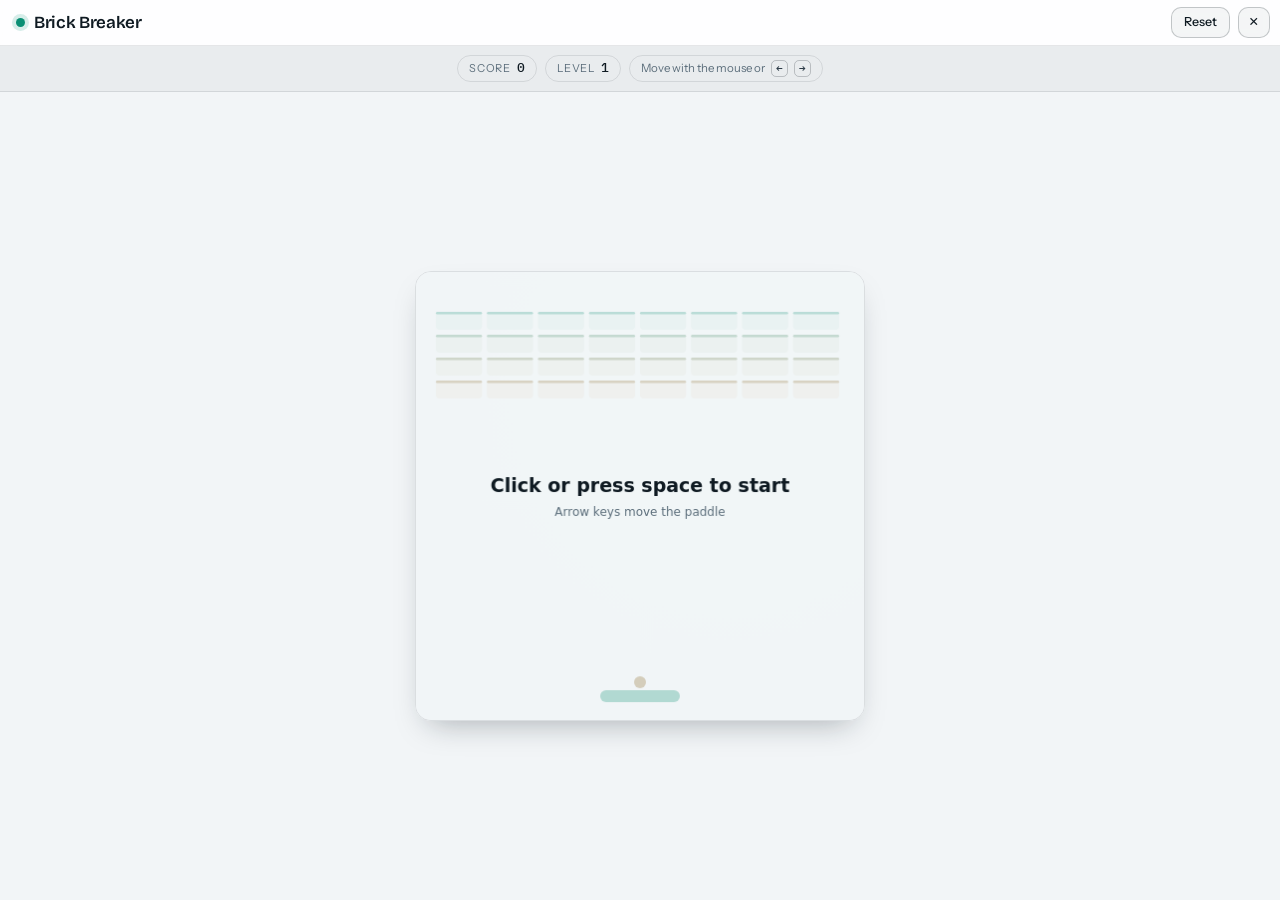
==== commit 14ce0eeb: "Re-theme the tool pages and fix the card trail Bring the brick breaker and the spectra viewer onto t" ====
--- a/pages/brand-popout.html
+++ b/pages/brand-popout.html
@@ -3,420 +3,590 @@
 <head>
   <meta charset="utf-8" />
   <meta name="viewport" content="width=device-width, initial-scale=1" />
-  <title>Baltasar — Brick Breaker</title>
+  <title>Brick Breaker — Baltasar Luco</title>
+  <meta name="description" content="A small brick breaker game tucked behind the site's nameplate." />
   <link rel="icon" href="../assets/img/favicon.png" />
-  <link rel="stylesheet" href="../assets/css/styles.css" />
+  <script>
+    /* Match the theme chosen on the main site before first paint. */
+    try { var t = localStorage.getItem('theme'); if (t === 'dark' || t === 'light') document.documentElement.dataset.theme = t; } catch (e) {}
+  </script>
   <link rel="preconnect" href="https://fonts.googleapis.com">
   <link rel="preconnect" href="https://fonts.gstatic.com" crossorigin>
-  <link rel="stylesheet" href="https://fonts.googleapis.com/css2?family=Bebas+Neue&display=swap">
+  <link rel="stylesheet" href="https://fonts.googleapis.com/css2?family=Bricolage+Grotesque:opsz,wght@12..96,600&family=IBM+Plex+Mono:wght@400;500&family=Instrument+Sans:wght@400;500;600&display=swap">
+  <link rel="stylesheet" href="../assets/css/styles.css?v=20261007a" />
   <style>
-    :root{
-      --bg:#09090b; --fg:#f4f4f5; --muted:#a1a1aa;
-      --accent:#34d399; --accent-2:#a1a1aa; --panel:#18181b;
-      --panel-soft:#27272a; --border:#3f3f46;
-    }
-    html,body{margin:0;height:100%}
-    body{background:var(--panel); color:var(--fg); font:14px/1.4 system-ui,-apple-system, Segoe UI, Roboto, Ubuntu, Arial}
-    .popout{min-height:100dvh;display:flex; flex-direction:column; border:1px solid var(--border); background:var(--panel-soft)}
+    /* The popout borrows the site's tokens from styles.css; only the window
+       chrome and the board live here. No palette is redefined. */
+    html, body{ height: 100%; }
+    body{
+      margin: 0;
+      min-height: 100dvh;
+      display: block;
+      background: var(--bg);
+      color: var(--fg);
+      font: 14px/1.5 var(--font-body);
+      /* auto, not hidden: in a very short window the board would otherwise be
+         clipped with no way to scroll to it. */
+      overflow: auto;
+    }
+    body::after{ content: none; }           /* no page veil in the popout */
+
+    .popout{
+      min-height: 100dvh;
+      display: flex;
+      flex-direction: column;
+      background: var(--bg);
+      padding: env(safe-area-inset-top) env(safe-area-inset-right) env(safe-area-inset-bottom) env(safe-area-inset-left);
+    }
+
     .popout__titlebar{
-      display:flex; align-items:center; justify-content:space-between;
-      height:44px; padding:0 12px 0 14px;
-      background:rgba(255,255,255,.03);
-      border-bottom:1px solid var(--border); user-select:none;
-    }
-    .popout__title{font-family:"Bebas Neue",system-ui,sans-serif; font-weight:400; letter-spacing:.8px; font-size:20px;}
-    .popout__close{
-      border:1px solid var(--border);
-      background:var(--panel);
-      color:var(--fg); border-radius:8px; padding:6px 10px; cursor:pointer; line-height:1;
-      transition: background .15s, border-color .15s;
-    }
-    .popout__close:hover{ background:var(--panel-soft); border-color:var(--muted); }
+      display: flex; align-items: center; justify-content: space-between; gap: 10px;
+      height: 46px; padding: 0 10px 0 16px;
+      background: var(--panel);
+      border-bottom: 1px solid var(--border);
+      user-select: none;
+      -webkit-backdrop-filter: saturate(140%) blur(10px);
+      backdrop-filter: saturate(140%) blur(10px);
+    }
+    .popout__title{
+      font-family: var(--font-display);
+      font-weight: 600;
+      letter-spacing: -.02em;
+      font-size: 17px;
+      display: inline-flex; align-items: center; gap: 9px;
+    }
+    /* The nameplate dot from the site header, reused as the game's mark. */
+    .popout__mark{
+      width: 9px; height: 9px; border-radius: 50%;
+      background: var(--accent);
+      box-shadow: 0 0 0 4px rgba(var(--accent-rgb), .16);
+      flex: none;
+    }
+    .popout__actions{ display: flex; align-items: center; gap: 8px; }
+
+    .ctl{
+      font: 500 12.5px/1 var(--font-body);
+      padding: 8px 12px;
+      border-radius: var(--radius-sm);
+      border: 1px solid var(--border-strong);
+      background: var(--panel-soft);
+      color: var(--fg);
+      cursor: pointer;
+      transition: background .15s var(--ease), border-color .15s var(--ease), color .15s var(--ease);
+    }
+    .ctl:hover{ background: rgba(var(--accent-rgb), .10); border-color: var(--accent); color: var(--accent); }
+    .ctl--icon{ padding: 8px 10px; }
+
     .hud{
-      display:flex; gap:12px; align-items:center; justify-content:center;
-      padding:8px 10px; border-bottom:1px solid var(--border);
-      background:rgba(52,211,153,.04);
-      color:var(--fg);
-    }
-    .hud .badge{
-      border:1px solid var(--border); border-radius:999px; padding:4px 10px;
-      background:rgba(255,255,255,.04); font-size:13px;
-    }
-    .wrap{display:grid; place-items:center; padding:10px; min-height:0; flex:1}
+      display: flex; gap: 8px; align-items: center; justify-content: center; flex-wrap: wrap;
+      padding: 9px 12px;
+      border-bottom: 1px solid var(--border);
+      background: var(--panel-soft);
+    }
+    .badge{
+      display: inline-flex; align-items: baseline; gap: 6px;
+      border: 1px solid var(--border);
+      border-radius: 999px;
+      padding: 4px 11px;
+      font-size: 11px;
+      letter-spacing: .07em;
+      text-transform: uppercase;
+      color: var(--muted);
+    }
+    .badge b{
+      font: 500 13px/1 var(--font-mono);
+      font-variant-numeric: tabular-nums;
+      letter-spacing: 0;
+      color: var(--fg);
+    }
+    .badge--hint{ text-transform: none; letter-spacing: 0; font-size: 11.5px; }
+    .badge--hint kbd{
+      font: 500 11px/1 var(--font-mono);
+      border: 1px solid var(--border-strong);
+      border-radius: 5px;
+      padding: 2px 4px;
+      color: var(--fg-soft);
+    }
+
+    .wrap{ display: grid; place-items: center; padding: 12px; flex: 1; min-height: 0; }
     canvas{
-      background:#0d1117; box-shadow:0 8px 24px rgba(0,0,0,.4);
-      border:1px solid var(--border); border-radius:12px; touch-action:none
-    }
-    .help{text-align:center; color:var(--muted); margin:8px 0 0}
-    .btn{
-      display:inline-block; margin-left:8px; padding:6px 12px; border-radius:8px; color:#052e16;
-      background:var(--accent); border:1px solid #059669;
-      text-decoration:none; font-weight:600; font-size:13px; cursor:pointer;
-      transition: filter .15s;
-    }
-    .btn:hover{ filter: brightness(1.1); }
+      display: block;
+      border: 1px solid var(--border);
+      border-radius: var(--radius);
+      box-shadow: var(--img-shadow);
+      touch-action: none;
+      cursor: crosshair;
+    }
+    canvas:focus-visible{ outline: 2px solid var(--accent); outline-offset: 3px; }
+
+    .sr-only{
+      position: absolute; width: 1px; height: 1px; padding: 0; margin: -1px;
+      overflow: hidden; clip: rect(0 0 0 0); white-space: nowrap; border: 0;
+    }
+
+    @media (max-width: 420px){
+      .popout__title{ font-size: 15px; }
+      .badge--hint{ display: none; }
+    }
   </style>
 </head>
 <body>
   <div class="popout">
     <div class="popout__titlebar">
-      <div class="popout__title">Brick Breaker</div>
-      <div>
-        <button id="btnReset" class="btn" type="button">Reset</button>
-        <button class="popout__close" type="button" onclick="window.close()">✕</button>
+      <div class="popout__title"><span class="popout__mark" aria-hidden="true"></span>Brick Breaker</div>
+      <div class="popout__actions">
+        <button id="btnReset" class="ctl" type="button">Reset</button>
+        <button id="btnClose" class="ctl ctl--icon" type="button" aria-label="Close this window">✕</button>
       </div>
     </div>
 
     <div class="hud">
-      <span class="badge">Score: <strong id="score">0</strong></span>
-      <span class="badge">Level: <strong id="level">1</strong></span>
-      <span class="badge">Mouse = Paddle</span>
+      <span class="badge">Score <b id="score">0</b></span>
+      <span class="badge">Level <b id="level">1</b></span>
+      <span class="badge badge--hint">Move with the mouse or <kbd>←</kbd> <kbd>→</kbd></span>
     </div>
 
     <div class="wrap">
-      <canvas id="game" width="440" height="440"></canvas>
+      <canvas id="game" tabindex="0" role="application"
+              aria-label="Brick breaker board. Move the paddle with the mouse or the left and right arrow keys. Press space to launch the ball."></canvas>
     </div>
+
+    <p class="sr-only" id="liveStatus" role="status" aria-live="polite"></p>
   </div>
 
   <script>
   (function(){
-    const canvas = document.getElementById('game');
-    const ctx = canvas.getContext('2d');
-    const scoreEl = document.getElementById('score');
-    const levelEl = document.getElementById('level');
+    const canvas   = document.getElementById('game');
+    const ctx      = canvas.getContext('2d');
+    const scoreEl  = document.getElementById('score');
+    const levelEl  = document.getElementById('level');
+    const liveEl   = document.getElementById('liveStatus');
     const btnReset = document.getElementById('btnReset');
-
-    // --- Constants ---
+    const btnClose = document.getElementById('btnClose');
+
+    const reduceMotion = window.matchMedia('(prefers-reduced-motion: reduce)');
+
+    // --- Board geometry (logical pixels; the canvas backing store is scaled by DPR) ---
     const PADDLE_W = 80, PADDLE_H = 12, PADDLE_Y_OFFSET = 18;
     const BALL_R = 6;
-    const ROWS_START = 4, COLS = 8;
-    const BRICK_H = 18, BRICK_GUTTER = 5, BRICK_TOP = 40, BRICK_LEFT = 20;
-
-    // Colors
-    const COLOR_BRICK = '#3f3f46';
-    const COLOR_BRICK_EDGE = '#52525b';
-    const COLOR_ACCENT = '#34d399';
-    const COLOR_BALL = '#a7f3d0';
-    const COLOR_TEXT = '#f4f4f5';
-
-    // Derived helpers
-    function brickWidth(){ return (canvas.width - 40) / COLS; }
-    function defaultPositions(){
-      return {
-        paddleX: (canvas.width - PADDLE_W)/2,
-        ballX: canvas.width/2,
-        ballY: canvas.height - 60,
-        ballVX: 3.6,
-        ballVY: -4.4
-      };
-    }
-    function clamp(v, a, b){ return Math.max(a, Math.min(b, v)); }
-
-    // --- State ---
+    const ROWS_START = 4, COLS = 8, ROWS_MAX = 10;
+    const BRICK_H = 18, BRICK_GUTTER = 5, BRICK_TOP = 40, BRICK_SIDE = 20;
+
+    // Physics is expressed in units per 1/60 s and integrated against real time,
+    // so the ball travels at the same speed on 60 Hz and 120 Hz displays.
+    const FRAME = 1000 / 60;
+    const MAX_DT = 3;              // clamp after a tab switch so nothing teleports
+    const LAUNCH_SPEED = 5.0;
+    const MAX_SPEED = 9.0;         // keeps the ball from outrunning the paddle
+    const SPEEDUP = 1.01;
+    const KEY_PADDLE_SPEED = 7.5;  // logical px per 1/60 s
+
+    let W = 440, H = 440;          // logical board size
     let paddleX, ballX, ballY, ballVX, ballVY;
     let rows = ROWS_START, level = 1, score = 0;
     let running = false, gameOver = false;
     let bricks = [];
-    let firstLayoutDone = false;
-    let overlayMsg = "";
-    let pendingResize = false;
-
-
-    function setOverlay(msg){
-      overlayMsg = msg || "";
-    }
-    function drawOverlay(){
-      if (!overlayMsg) return;
-      ctx.fillStyle = 'rgba(0,0,0,.35)';
-      ctx.fillRect(0,0,canvas.width,canvas.height);
-      ctx.fillStyle = COLOR_TEXT;
-      ctx.font = 'bold 18px system-ui, -apple-system, Segoe UI, Roboto';
-      ctx.textAlign = 'center';
-      ctx.fillText(overlayMsg, canvas.width/2, canvas.height/2);
-    }
-
-    function createBricks() {
+    let overlayMsg = '';
+    let trail = [];                // the long exposure: recent ball positions
+    let keyLeft = false, keyRight = false;
+    let lastTs = 0, rafId = 0;
+
+    // --- Theme: every canvas colour comes from the stylesheet, so the board
+    //     follows the site's dark/light choice instead of hard-coding one. ---
+    const theme = {};
+    function cssVar(name, fallback){
+      const v = getComputedStyle(document.documentElement).getPropertyValue(name).trim();
+      return v || fallback;
+    }
+    function toRGB(value, fallback){
+      const v = (value || '').trim();
+      let m = v.match(/^#([0-9a-f]{3})$/i);
+      if (m) return [0,1,2].map(i => parseInt(m[1][i] + m[1][i], 16));
+      m = v.match(/^#([0-9a-f]{6})$/i);
+      if (m) return [0,2,4].map(i => parseInt(m[1].slice(i, i+2), 16));
+      m = v.match(/^rgba?\(([^)]+)\)$/i);
+      if (m) return m[1].split(',').slice(0,3).map(n => parseFloat(n));
+      m = v.match(/^(\d+)\s*,\s*(\d+)\s*,\s*(\d+)$/);
+      if (m) return [+m[1], +m[2], +m[3]];
+      return fallback;
+    }
+    function rgba(rgb, a){ return `rgba(${rgb[0]},${rgb[1]},${rgb[2]},${a})`; }
+    function mix(a, b, t){ return a.map((v, i) => Math.round(v + (b[i] - v) * t)); }
+
+    function readTheme(){
+      theme.bg      = toRGB(cssVar('--bg', '#0a1118'), [10,17,24]);
+      theme.panel   = toRGB(cssVar('--panel-solid', '#111c26'), [17,28,38]);
+      theme.accent  = toRGB(cssVar('--accent', '#3cf5d0'), [60,245,208]);
+      theme.warm    = toRGB(cssVar('--warm', '#dcb77c'), [220,183,124]);
+      theme.fg      = toRGB(cssVar('--fg', '#e9eef2'), [233,238,242]);
+      theme.muted   = toRGB(cssVar('--muted', '#8fa0ad'), [143,160,173]);
+      theme.border  = toRGB(cssVar('--border-strong', '#2a3a46'), [42,58,70]);
+      theme.isLight = (theme.bg[0] + theme.bg[1] + theme.bg[2]) / 3 > 128;
+    }
+    readTheme();
+
+    new MutationObserver(() => { readTheme(); draw(); })
+      .observe(document.documentElement, { attributes: true, attributeFilter: ['data-theme'] });
+    window.matchMedia('(prefers-color-scheme: light)')
+      .addEventListener('change', () => { readTheme(); draw(); });
+
+    // --- Helpers ---
+    function clamp(v, a, b){ return Math.max(a, Math.min(b, v)); }
+    function brickWidth(){ return (W - BRICK_SIDE * 2) / COLS; }
+    function paddleTop(){ return H - PADDLE_Y_OFFSET - PADDLE_H; }
+
+    function applyDefaults(){
+      paddleX = (W - PADDLE_W) / 2;
+      ballX = W / 2;
+      ballY = paddleTop() - BALL_R - 2;
+      ballVX = 0; ballVY = 0;
+      trail = [];
+    }
+
+    function createBricks(){
       bricks = [];
       const BW = brickWidth();
-      for (let r = 0; r < rows; r++) {
+      for (let r = 0; r < rows; r++){
         const row = [];
-        for (let c = 0; c < COLS; c++) {
-          row.push({ x: BRICK_LEFT + c * BW, y: BRICK_TOP + r * (BRICK_H + BRICK_GUTTER), hits: 1 });
+        for (let c = 0; c < COLS; c++){
+          row.push({ x: BRICK_SIDE + c * BW, y: BRICK_TOP + r * (BRICK_H + BRICK_GUTTER), row: r, hits: 1 });
         }
         bricks.push(row);
       }
     }
 
-    function applyDefaults(){
-      const d = defaultPositions();
-      paddleX = d.paddleX;
-      ballX = d.ballX; ballY = d.ballY;
-      ballVX = d.ballVX; ballVY = d.ballVY;
-    }
-
-    // --- Input: mouse/touch follow only while running (never when stopped or game over) ---
-    function pointerToCanvasX(evt){
-      const rect = canvas.getBoundingClientRect();
-      const clientX = evt.touches ? evt.touches[0].clientX : evt.clientX;
-      return (clientX - rect.left) * (canvas.width / rect.width);
-    }
-    function onPointerMove(evt){
-      if (!running || gameOver) return; // stays frozen unless running
-      const x = pointerToCanvasX(evt);
-      paddleX = clamp(x - PADDLE_W/2, 0, canvas.width - PADDLE_W);
-      evt.preventDefault();
-    }
-    canvas.addEventListener('mousemove', onPointerMove);
-    canvas.addEventListener('touchmove', onPointerMove, {passive:false});
-
-    // --- Start-only clicks (no pause) ---
-    function startIfPossible(){
-      if (gameOver){
-        resetGame();   // fresh bricks + defaults + overlay "Click to start"
-        overlayMsg = ""; // clear overlay when actually starting
-        randomizeBallDirection();
-        running = true;
-      } else if (!running){
-        overlayMsg = ""; // clear overlay
-        randomizeBallDirection();
-        running = true;
-      }
-      // if already running, ignore (no pause)
-    }
-    canvas.addEventListener('mousedown', startIfPossible);
-    canvas.addEventListener('touchstart', (e)=>{ startIfPossible(); e.preventDefault(); }, {passive:false});
-
-    // --- Reset button (manual hard reset) ---
-    btnReset.addEventListener('click', resetGame);
-    function resetGame() {
-      score = 0; level = 1; rows = ROWS_START; gameOver = false;
-      applyDefaults();
-      createBricks();
-      updateHUD();
-      running = false;
-      setOverlay('Click to start');  // ← persist overlay while idle
-      draw();
-    }
-
+    function setOverlay(msg){ overlayMsg = msg || ''; }
+    function announce(msg){ if (liveEl) liveEl.textContent = msg; }
 
     function updateHUD(){
       scoreEl.textContent = score;
       levelEl.textContent = level;
     }
 
-    // --- Initialize ---
-    window.addEventListener('resize', () => {
-      if (running) {          // ← if playing, don't rebuild now
-        pendingResize = true; // queue it
-        return;
-      }
-      fitCanvas();            // idle or before first run → safe to resize/rebuild
+    // --- Canvas sizing: one resize path, DPR-aware, never mid-rally ---
+    function boardSize(){
+      const PAD_X = 26, PAD_Y = 124;
+      const MIN = 300, MAX = 450;
+      const availW = Math.max(0, window.innerWidth  - PAD_X);
+      const availH = Math.max(0, window.innerHeight - PAD_Y);
+      return Math.max(MIN, Math.min(MAX, Math.floor(Math.min(availW, availH))));
+    }
+    function fitCanvas(){
+      const size = boardSize();
+      const dpr = Math.min(window.devicePixelRatio || 1, 3);
+      W = H = size;
+      canvas.style.width = size + 'px';
+      canvas.style.height = size + 'px';
+      canvas.width  = Math.round(size * dpr);
+      canvas.height = Math.round(size * dpr);
+      ctx.setTransform(dpr, 0, 0, dpr, 0, 0);
+    }
+    function relayout(){
+      // Rebuilding the board mid-rally would move bricks under the ball, so a
+      // resize while playing only rescales what is already on screen.
+      const wasRunning = running;
+      const prevW = W;
+      fitCanvas();
+      if (wasRunning && prevW > 0){
+        const k = W / prevW;
+        paddleX = clamp(paddleX * k, 0, W - PADDLE_W);
+        ballX *= k; ballY *= k;
+        trail = [];
+        const BW = brickWidth();
+        bricks.forEach((row, r) => row.forEach((b, c) => {
+          if (b){ b.x = BRICK_SIDE + c * BW; b.y = BRICK_TOP + r * (BRICK_H + BRICK_GUTTER); }
+        }));
+      } else {
+        createBricks();
+        applyDefaults();
+      }
+      draw();
+    }
+    window.addEventListener('resize', relayout);
+
+    // --- Input ---
+    function pointerToBoardX(evt){
+      const rect = canvas.getBoundingClientRect();
+      const clientX = evt.touches && evt.touches.length ? evt.touches[0].clientX : evt.clientX;
+      return (clientX - rect.left) * (W / rect.width);
+    }
+    function onPointerMove(evt){
+      if (!running || gameOver) return;      // the board stays put until play starts
+      paddleX = clamp(pointerToBoardX(evt) - PADDLE_W / 2, 0, W - PADDLE_W);
+      evt.preventDefault();
+    }
+    canvas.addEventListener('mousemove', onPointerMove);
+    canvas.addEventListener('touchmove', onPointerMove, { passive: false });
+
+    function startIfPossible(){
+      if (gameOver){ resetGame(); }
+      if (running) return;                   // no pause; a click only ever starts
+      setOverlay('');
+      launchBall();
+      running = true;
+      announce('Ball launched.');
+      startLoop();
+    }
+    // Clicking a tabindex'd canvas focuses it natively; calling focus() here as
+    // well would also raise the keyboard focus ring on a plain mouse click.
+    canvas.addEventListener('mousedown', startIfPossible);
+    canvas.addEventListener('touchstart', (e) => { startIfPossible(); e.preventDefault(); }, { passive: false });
+
+    canvas.addEventListener('keydown', (e) => {
+      switch (e.key){
+        case 'ArrowLeft': case 'a': case 'A': keyLeft = true; e.preventDefault(); break;
+        case 'ArrowRight': case 'd': case 'D': keyRight = true; e.preventDefault(); break;
+        case ' ': case 'Enter': startIfPossible(); e.preventDefault(); break;
+        case 'r': case 'R': resetGame(); announce('Game reset.'); e.preventDefault(); break;
+      }
+      if (!running) startLoop();              // keyboard aiming works while idle too
     });
-    fitCanvas();             // 1) size canvas for current window
-    applyDefaults();         // 2) defaults for this size
-    createBricks();          // 3) bricks for this width
-    updateHUD();
-    setOverlay('Click to start');
-    draw();
-
-
-    // --- Physics & collisions ---
-    function step(){
-      if (!running || gameOver) return;
-
-      ballX += ballVX;
-      ballY += ballVY;
-
-      // walls
-      if (ballX < BALL_R){ ballX = BALL_R; ballVX *= -1; }
-      if (ballX > canvas.width - BALL_R){ ballX = canvas.width - BALL_R; ballVX *= -1; }
-      if (ballY < BALL_R){ ballY = BALL_R; ballVY *= -1; }
-
-      // paddle
-      const paddleTop = canvas.height - PADDLE_Y_OFFSET - PADDLE_H;
-      if (ballY + BALL_R >= paddleTop &&
-          ballY - BALL_R <= paddleTop + PADDLE_H &&
-          ballX >= paddleX && ballX <= paddleX + PADDLE_W &&
-          ballVY > 0) {
-        ballY = paddleTop - BALL_R;
-        const hitPos = (ballX - (paddleX + PADDLE_W/2)) / (PADDLE_W/2); // -1..1
-        const speed = Math.hypot(ballVX, ballVY);
-        const angle = hitPos * (Math.PI/3); // up to 60°
-        ballVX = speed * Math.sin(angle);
-        ballVY = -Math.abs(speed * Math.cos(angle));
-        ballVX *= 1.01; ballVY *= 1.01; // slight speed-up each paddle hit
-      }
-
-      // bottom -> GAME OVER (reset to defaults and wait for click)
-      if (ballY > canvas.height + BALL_R){
-        running = false;
-        gameOver = true;
-
-        applyDefaults();              // ← go back to default paddle/ball
-        setOverlay("Game Over — click to start");
-        draw();                       // paint the reset frame with overlay
-        return;
-      }
-
-
-      // bricks
-      outer: for (let r=0; r<bricks.length; r++){
-        for (let c=0; c<bricks[r].length; c++){
+    canvas.addEventListener('keyup', (e) => {
+      if (e.key === 'ArrowLeft'  || e.key === 'a' || e.key === 'A') keyLeft = false;
+      if (e.key === 'ArrowRight' || e.key === 'd' || e.key === 'D') keyRight = false;
+    });
+    window.addEventListener('blur', () => { keyLeft = keyRight = false; });
+
+    btnReset.addEventListener('click', () => { resetGame(); announce('Game reset.'); canvas.focus(); });
+    btnClose.addEventListener('click', () => {
+      window.close();
+      // window.close() is ignored unless a script opened this window.
+      setTimeout(() => { if (!window.closed) window.location.href = '../index.html'; }, 120);
+    });
+
+    function resetGame(){
+      score = 0; level = 1; rows = ROWS_START; gameOver = false; running = false;
+      createBricks();
+      applyDefaults();
+      updateHUD();
+      setOverlay('Click or press space to start');
+      draw();
+    }
+
+    function launchBall(){
+      // Up and out at a random angle, never close to vertical.
+      const deg = (Math.random() * 120 - 60) * Math.PI / 180;
+      let vx = LAUNCH_SPEED * Math.sin(deg);
+      let vy = -Math.abs(LAUNCH_SPEED * Math.cos(deg));
+      const MIN_VX = 1.0;
+      if (Math.abs(vx) < MIN_VX){
+        vx = MIN_VX * (Math.random() < 0.5 ? -1 : 1);
+        vy = -Math.sqrt(Math.max(0.1, LAUNCH_SPEED * LAUNCH_SPEED - vx * vx));
+      }
+      ballVX = vx; ballVY = vy;
+      trail = [];
+    }
+
+    // --- Simulation ---
+    function movePaddleByKeys(dt){
+      if (!keyLeft && !keyRight) return;
+      const delta = (keyRight ? 1 : 0) - (keyLeft ? 1 : 0);
+      paddleX = clamp(paddleX + delta * KEY_PADDLE_SPEED * dt, 0, W - PADDLE_W);
+      if (!running && !gameOver){ ballX = clamp(paddleX + PADDLE_W / 2, BALL_R, W - BALL_R); }
+    }
+
+    function bounceOffPaddle(){
+      const top = paddleTop();
+      if (ballVY <= 0) return false;
+      if (ballY + BALL_R < top || ballY - BALL_R > top + PADDLE_H) return false;
+      if (ballX < paddleX - BALL_R || ballX > paddleX + PADDLE_W + BALL_R) return false;
+
+      ballY = top - BALL_R;
+      const hitPos = clamp((ballX - (paddleX + PADDLE_W / 2)) / (PADDLE_W / 2), -1, 1);
+      const angle = hitPos * (Math.PI / 3);                        // up to 60°
+      const speed = Math.min(Math.hypot(ballVX, ballVY) * SPEEDUP, MAX_SPEED);
+      ballVX = speed * Math.sin(angle);
+      ballVY = -Math.abs(speed * Math.cos(angle));
+      return true;
+    }
+
+    function hitBricks(){
+      const BW = brickWidth();
+      const bw = BW - BRICK_GUTTER;
+      for (let r = 0; r < bricks.length; r++){
+        for (let c = 0; c < bricks[r].length; c++){
           const b = bricks[r][c];
           if (!b || b.hits <= 0) continue;
-          const BW = brickWidth();
-          const bx = b.x, by = b.y, bw = BW - BRICK_GUTTER, bh = BRICK_H;
-          const cx = clamp(ballX, bx, bx + bw);
-          const cy = clamp(ballY, by, by + bh);
+          const cx = clamp(ballX, b.x, b.x + bw);
+          const cy = clamp(ballY, b.y, b.y + BRICK_H);
           const dx = ballX - cx, dy = ballY - cy;
-          if (dx*dx + dy*dy <= BALL_R*BALL_R){
+          if (dx * dx + dy * dy <= BALL_R * BALL_R){
             b.hits -= 1; score += 10; updateHUD();
             if (Math.abs(dx) > Math.abs(dy)) ballVX *= -1; else ballVY *= -1;
             if (b.hits <= 0) bricks[r][c] = null;
-            break outer;
+            return true;
           }
         }
       }
-
-      // level cleared -> prep next level at start position
-      const anyLeft = bricks.some(row => row.some(b => b && b.hits > 0));
-      if (!anyLeft){
+      return false;
+    }
+
+    function substep(dt){
+      ballX += ballVX * dt;
+      ballY += ballVY * dt;
+
+      if (ballX < BALL_R){ ballX = BALL_R; ballVX = Math.abs(ballVX); }
+      if (ballX > W - BALL_R){ ballX = W - BALL_R; ballVX = -Math.abs(ballVX); }
+      if (ballY < BALL_R){ ballY = BALL_R; ballVY = Math.abs(ballVY); }
+
+      bounceOffPaddle();
+      hitBricks();
+
+      if (ballY > H + BALL_R){
+        running = false; gameOver = true;
+        applyDefaults();
+        setOverlay('Game over — click to start again');
+        announce('Game over. Final score ' + score + '.');
+        return false;
+      }
+
+      if (!bricks.some(row => row.some(b => b && b.hits > 0))){
         level += 1;
-        rows = Math.min(rows + 1, 10);
+        rows = Math.min(rows + 1, ROWS_MAX);
         createBricks();
+        applyDefaults();
         updateHUD();
-        applyDefaults();                     // ← start positions for next level
         running = false;
-        setOverlay(`Level ${level} — click to start`);
-        draw();
-        return;
-      }
-
-    }
-
-    function randomizeBallDirection() {
-      // Launch upward with a random left/right angle within ±60°
-      const deg   = (Math.random() * 120 - 60) * Math.PI / 180;  // -60..+60 degrees
-      const speed = 5.0;  // tweak to taste (overall speed)
-      let vx = speed * Math.sin(deg);
-      let vy = -Math.abs(speed * Math.cos(deg)); // always upward
-
-      // Avoid near-vertical trajectories
-      const MIN_VX = 1.0;
-      if (Math.abs(vx) < MIN_VX) {
-        vx = MIN_VX * (Math.random() < 0.5 ? -1 : 1);
-        const v2 = Math.max(0.1, speed*speed - vx*vx);
-        vy = -Math.sqrt(v2);
-      }
-
-      ballVX = vx;
-      ballVY = vy;
+        setOverlay('Level ' + level + ' — click to start');
+        announce('Level ' + level + ' ready. Score ' + score + '.');
+        return false;
+      }
+      return true;
+    }
+
+    function step(dt){
+      movePaddleByKeys(dt);
+      if (!running || gameOver) return;
+
+      // Split the frame so a fast ball can never tunnel through the paddle or a brick.
+      const travel = Math.hypot(ballVX, ballVY) * dt;
+      const steps = Math.max(1, Math.ceil(travel / (BALL_R * 0.8)));
+      const sub = dt / steps;
+      for (let i = 0; i < steps; i++){ if (!substep(sub)) break; }
+
+      if (!reduceMotion.matches && running){
+        trail.push({ x: ballX, y: ballY });
+        if (trail.length > 14) trail.shift();
+      }
     }
 
     // --- Rendering ---
     function drawBackground(){
-      const g = ctx.createRadialGradient(canvas.width*0.7, canvas.height*0.3, 10, canvas.width*0.7, canvas.height*0.3, canvas.width*0.9);
-      g.addColorStop(0, '#0d1117');
-      g.addColorStop(1, '#09090b');
+      const g = ctx.createRadialGradient(W * .7, H * .28, 10, W * .7, H * .28, W * .95);
+      g.addColorStop(0, rgba(mix(theme.panel, theme.accent, theme.isLight ? .05 : .07), 1));
+      g.addColorStop(1, rgba(theme.bg, 1));
       ctx.fillStyle = g;
-      ctx.fillRect(0,0,canvas.width,canvas.height);
-    }
-    function drawPaddle(){
-      const y = canvas.height - PADDLE_Y_OFFSET - PADDLE_H;
-      ctx.fillStyle = COLOR_ACCENT;
-      ctx.fillRect(paddleX, y, PADDLE_W, PADDLE_H);
-    }
+      ctx.fillRect(0, 0, W, H);
+    }
+
+    function roundRect(x, y, w, h, r){
+      const rr = Math.min(r, w / 2, h / 2);
+      ctx.beginPath();
+      ctx.moveTo(x + rr, y);
+      ctx.arcTo(x + w, y, x + w, y + h, rr);
+      ctx.arcTo(x + w, y + h, x, y + h, rr);
+      ctx.arcTo(x, y + h, x, y, rr);
+      ctx.arcTo(x, y, x + w, y, rr);
+      ctx.closePath();
+    }
+
+    function drawBricks(){
+      const bw = brickWidth() - BRICK_GUTTER;
+      const span = Math.max(1, rows - 1);
+      for (const row of bricks){
+        for (const b of row){
+          if (!b || b.hits <= 0) continue;
+          // Rows cool from accent to warm with depth — the star-trail gradient.
+          const t = b.row / span;
+          const hue = mix(theme.accent, theme.warm, t);
+          ctx.fillStyle = rgba(mix(theme.panel, hue, theme.isLight ? .18 : .13), 1);
+          roundRect(b.x, b.y, bw, BRICK_H, 4);
+          ctx.fill();
+          ctx.fillStyle = rgba(hue, theme.isLight ? .85 : .7);
+          roundRect(b.x, b.y, bw, 2.5, 1.25);
+          ctx.fill();
+        }
+      }
+    }
+
+    function drawTrail(){
+      if (!trail.length) return;
+      for (let i = 0; i < trail.length; i++){
+        const p = trail[i];
+        const t = (i + 1) / trail.length;
+        ctx.beginPath();
+        ctx.arc(p.x, p.y, BALL_R * (0.35 + 0.55 * t), 0, Math.PI * 2);
+        // The light ground swallows a faint trail, so it carries more weight there.
+        const base = theme.isLight ? 0.10 : 0.05;
+        const span = theme.isLight ? 0.34 : 0.16;
+        ctx.fillStyle = rgba(theme.warm, base + span * t);
+        ctx.fill();
+      }
+    }
+
     function drawBall(){
       ctx.beginPath();
-      ctx.arc(ballX, ballY, BALL_R, 0, Math.PI*2);
-      ctx.fillStyle = COLOR_BALL;
+      ctx.arc(ballX, ballY, BALL_R, 0, Math.PI * 2);
+      ctx.fillStyle = rgba(theme.warm, 1);
       ctx.fill();
     }
-    function drawBricks(){
-      const BW = brickWidth();
-      for (const row of bricks){
-        for (const b of row){
-          if (!b || b.hits<=0) continue;
-          const bw = BW - BRICK_GUTTER;
-          ctx.fillStyle = COLOR_BRICK;
-          ctx.fillRect(b.x, b.y, bw, BRICK_H);
-          ctx.strokeStyle = COLOR_BRICK_EDGE;
-          ctx.strokeRect(b.x + .5, b.y + .5, bw - 1, BRICK_H - 1);
-        }
-      }
-    }
+
+    function drawPaddle(){
+      ctx.fillStyle = rgba(theme.accent, 1);
+      roundRect(paddleX, paddleTop(), PADDLE_W, PADDLE_H, 6);
+      ctx.fill();
+    }
+
     function drawOverlay(){
       if (!overlayMsg) return;
-      ctx.fillStyle = 'rgba(0,0,0,.35)';
-      ctx.fillRect(0,0,canvas.width,canvas.height);
-      ctx.fillStyle = COLOR_TEXT;
-      ctx.font = 'bold 18px system-ui, -apple-system, Segoe UI, Roboto';
+      ctx.fillStyle = rgba(theme.bg, theme.isLight ? .72 : .66);
+      ctx.fillRect(0, 0, W, H);
       ctx.textAlign = 'center';
-      ctx.fillText(overlayMsg, canvas.width/2, canvas.height/2);
+      ctx.fillStyle = rgba(theme.fg, 1);
+      ctx.font = '600 19px "Bricolage Grotesque", "Instrument Sans", system-ui, sans-serif';
+      ctx.fillText(overlayMsg, W / 2, H / 2 - 4);
+      ctx.fillStyle = rgba(theme.muted, 1);
+      ctx.font = '400 12px "Instrument Sans", system-ui, sans-serif';
+      ctx.fillText('Arrow keys move the paddle', W / 2, H / 2 + 20);
     }
 
     function draw(){
+      ctx.clearRect(0, 0, W, H);
       drawBackground();
       drawBricks();
+      drawTrail();
       drawPaddle();
       drawBall();
-      drawOverlay();   // ← NEW: draw overlay on top every frame
-    }
-
-
-    // --- Main loop ---
-    function loop(){
-      step();
+      drawOverlay();
+    }
+
+    // --- Loop: runs while there is something to animate, then sleeps ---
+    function frame(ts){
+      rafId = 0;
+      const dt = lastTs ? clamp((ts - lastTs) / FRAME, 0, MAX_DT) : 1;
+      lastTs = ts;
+      step(dt);
       draw();
-      requestAnimationFrame(loop);
-    }
-    loop();
-
-    // --- Responsive square (no auto-reset on resize) ---
-    function fitCanvas(){
-    const MIN_WIN_W = 300;      // minimum outer window width
-    const MIN_WIN_H = 450;      // minimum outer window height
-    const PAD_X = 24;           // left/right padding around canvas
-    const PAD_Y = 120;          // header + HUD + margins above/below canvas
-    const MIN_CANVAS = 300;     // smallest canvas side
-    const MAX_CANVAS = 450;     // largest canvas side
-
-    // If this was opened via window.open, many browsers let us resize
-    try {
-      if (window.outerWidth && window.outerHeight &&
-          (window.outerWidth < MIN_WIN_W || window.outerHeight < MIN_WIN_H)) {
-        window.resizeTo(
-          Math.max(window.outerWidth, MIN_WIN_W),
-          Math.max(window.outerHeight, MIN_WIN_H)
-        );
-      }
-    } catch (e) {
-      // ignore—some browsers disallow programmatic resizing
-    }
-
-    // Compute space we actually have right now (never assume resizeTo worked)
-    const availW = Math.max(0, window.innerWidth  - PAD_X);
-    const availH = Math.max(0, window.innerHeight - PAD_Y);
-    const side   = Math.min(availW, availH);
-
-    // Final canvas size clamped to your desired range
-    const size = Math.max(MIN_CANVAS, Math.min(MAX_CANVAS, Math.floor(side)));
-
-    canvas.width = size;
-    canvas.height = size;
-
-    if (!firstLayoutDone || (!running && !gameOver)) {
-      createBricks();
-      applyDefaults();
-    }
-
-    draw();
-    firstLayoutDone = true;
-  }
-
-
-    window.addEventListener('resize', fitCanvas);
+      if (running || keyLeft || keyRight) startLoop();
+      else lastTs = 0;
+    }
+    function startLoop(){
+      if (rafId || document.hidden) return;
+      rafId = requestAnimationFrame(frame);
+    }
+    document.addEventListener('visibilitychange', () => {
+      if (document.hidden){
+        if (rafId){ cancelAnimationFrame(rafId); rafId = 0; }
+        lastTs = 0;
+      } else if (running){
+        startLoop();
+      }
+    });
+
+    // --- Boot ---
     fitCanvas();
+    resetGame();
+    updateHUD();
   })();
   </script>
 </body>
--- a/assets/css/styles.css
+++ b/assets/css/styles.css
@@ -1,1482 +1,886 @@
-/* Theme: clean light minimalist */
+/* ==========================================================================
+   Baltasar Luco — "long exposure"
+   Palette derived from the star-trail photograph used as the page background.
+   Dark is the primary theme; light is fully supported. Theme is chosen by
+   html[data-theme], falling back to prefers-color-scheme.
+   ========================================================================== */
+
 :root{
-  --bg: #fafafa;
-  --fg: #18181b;
-  --fg2: #18181b;
-  --muted: #71717a;
-  --accent: #10b981;
-  --accent-2: #52525b;
-  --panel: #ffffff;
-  --panel-soft: #f4f4f5;
-  --border: #e4e4e7;
-  --shadow: 0 1px 3px rgba(0,0,0,.06), 0 4px 16px rgba(0,0,0,.06);
-  --img-shadow: 0 4px 20px rgba(0,0,0,.12), 0 1px 6px rgba(0,0,0,.08);
-  --header-h: 64px;
-  --viewport-fade-size: 100px;
-}
-
-/* Bebas Neue for all headings */
+  --font-display: "Bricolage Grotesque", "Instrument Sans", system-ui, sans-serif;
+  --font-body: "Instrument Sans", system-ui, -apple-system, "Segoe UI", Roboto, sans-serif;
+  --font-mono: "IBM Plex Mono", ui-monospace, SFMono-Regular, Menlo, Consolas, monospace;
+
+  --header-h: 68px;
+  --radius: 16px;
+  --radius-sm: 10px;
+  --ease: cubic-bezier(.2,.7,.2,1);
+  --container: 1120px;
+
+  /* ---- dark (default) ---- */
+  color-scheme: dark;
+  --bg: #0a1118;
+  --bg-rgb: 10,17,24;
+  --fg: #e9eef2;
+  --fg-soft: #c3ced6;
+  --muted: #8fa0ad;
+  --accent: #3cf5d0;
+  --accent-rgb: 60,245,208;
+  --accent-ink: #032b22;
+  --accent-soft: rgba(60,245,208,.12);
+  --warm: #dcb77c;
+  --panel: rgba(16,26,36,.86);
+  --panel-solid: #111c26;
+  --panel-soft: rgba(255,255,255,.045);
+  --border: rgba(255,255,255,.09);
+  --border-strong: rgba(255,255,255,.18);
+  --shadow: inset 0 1px 0 rgba(255,255,255,.035), 0 24px 60px -28px rgba(0,0,0,.7);
+  --img-shadow: 0 18px 40px -18px rgba(0,0,0,.75);
+  --photo-opacity: .42;
+  --trail-opacity: 1;
+  --success: #7fd8a4;
+  --error: #f19a9a;
+}
+
+@media (prefers-color-scheme: light){
+  :root:not([data-theme="dark"]){
+    color-scheme: light;
+    --bg: #f2f5f7;
+    --bg-rgb: 242,245,247;
+    --fg: #0f1a22;
+    --fg-soft: #2b3a46;
+    --muted: #5d6f7c;
+    --accent: #0a8f74;
+    --accent-rgb: 10,143,116;
+    --accent-ink: #ffffff;
+    --accent-soft: rgba(10,143,116,.10);
+    --warm: #8a6420;
+    --panel: rgba(255,255,255,.9);
+    --panel-solid: #ffffff;
+    --panel-soft: rgba(15,26,34,.04);
+    --border: rgba(15,26,34,.10);
+    --border-strong: rgba(15,26,34,.22);
+    --shadow: 0 1px 2px rgba(15,26,34,.04), 0 16px 40px -20px rgba(15,26,34,.22);
+    --img-shadow: 0 14px 32px -14px rgba(15,26,34,.35);
+    --photo-opacity: .11;
+    --trail-opacity: .8;
+    --success: #1f7a4d;
+    --error: #b42323;
+  }
+}
+:root[data-theme="light"]{
+  color-scheme: light;
+  --bg: #f2f5f7;
+  --bg-rgb: 242,245,247;
+  --fg: #0f1a22;
+  --fg-soft: #2b3a46;
+  --muted: #5d6f7c;
+  --accent: #0a8f74;
+  --accent-rgb: 10,143,116;
+  --accent-ink: #ffffff;
+  --accent-soft: rgba(10,143,116,.10);
+  --warm: #8a6420;
+  --panel: rgba(255,255,255,.9);
+  --panel-solid: #ffffff;
+  --panel-soft: rgba(15,26,34,.04);
+  --border: rgba(15,26,34,.10);
+  --border-strong: rgba(15,26,34,.22);
+  --shadow: 0 1px 2px rgba(15,26,34,.04), 0 16px 40px -20px rgba(15,26,34,.22);
+  --img-shadow: 0 14px 32px -14px rgba(15,26,34,.35);
+  --photo-opacity: .11;
+  --trail-opacity: .8;
+  --success: #1f7a4d;
+  --error: #b42323;
+}
+
+/* ---- base ------------------------------------------------------------- */
+*{ box-sizing: border-box; }
+html{ height: 100%; scroll-behavior: smooth; scroll-padding-top: calc(var(--header-h) + 16px); -webkit-text-size-adjust: 100%; }
+h1, h2, h3, h4, [id]{ scroll-margin-top: calc(var(--header-h) + 16px); }
+.skip-link{ position: absolute; left: 16px; top: -100px; z-index: 100; padding: 10px 14px; border-radius: 10px; background: var(--accent); color: var(--accent-ink); font-weight: 600; text-decoration: none; }
+.skip-link:focus{ top: 12px; }
+#main:focus{ outline: none; }
+body{
+  margin: 0;
+  min-height: 100vh;
+  display: flex;
+  flex-direction: column;
+  background: var(--bg);
+  color: var(--fg);
+  font: 16px/1.65 var(--font-body);
+  font-feature-settings: "ss01", "cv11";
+  -webkit-font-smoothing: antialiased;
+  overscroll-behavior-y: contain;
+  transition: background-color .3s var(--ease), color .3s var(--ease);
+}
+/* The photograph: fixed, behind everything; moved slowly by the parallax script. */
+.sky{
+  position: fixed;
+  left: 0; right: 0;
+  top: -12vh; height: 124vh;
+  z-index: -2;
+  background: url("../img/sky.webp") center 30% / cover no-repeat;
+  opacity: var(--photo-opacity);
+  pointer-events: none;
+  will-change: transform;
+  transition: opacity .4s var(--ease);
+}
+/* Readability veil: lets the sky show at the top, settles into the page tone below. */
+body::after{
+  content: "";
+  position: fixed;
+  inset: 0;
+  z-index: -1;
+  pointer-events: none;
+  background:
+    radial-gradient(120% 80% at 50% 0%, rgba(var(--bg-rgb), 0) 0%, rgba(var(--bg-rgb), .55) 60%, rgba(var(--bg-rgb), .9) 100%);
+}
+img, video, svg{ max-width: 100%; }
+p{ margin: 0 0 1em; }
+p:last-child{ margin-bottom: 0; }
+strong{ font-weight: 600; color: var(--fg); }
+a{ color: var(--accent); text-underline-offset: .18em; }
+a:focus-visible, button:focus-visible, input:focus-visible, textarea:focus-visible, [tabindex]:focus-visible{
+  outline: 2px solid var(--accent);
+  outline-offset: 3px;
+  border-radius: 6px;
+}
+::selection{ background: rgba(var(--accent-rgb), .35); }
+
+.container{ max-width: var(--container); margin: 0 auto; padding: 0 24px; }
+.main{ flex: 1; width: 100%; padding: 36px 0 64px; }
+
+/* ---- type ------------------------------------------------------------- */
 h1, h2, h3{
-  font-family: "Bebas Neue", system-ui, sans-serif;
-  font-weight: 400;
-  letter-spacing: .5px;
+  font-family: var(--font-display);
+  font-weight: 600;
+  letter-spacing: -.022em;
   line-height: 1.05;
-}
-h3{ font-size: 28px; }
-
-*{box-sizing:border-box}
-html{height:100%}
-body{
-  background: var(--bg);
-  color: var(--fg2);
-  font:16px/1.6 "Inter", system-ui, -apple-system, Segoe UI, Roboto, Ubuntu, "Helvetica Neue", Arial;
-  overscroll-behavior-y: contain;
-  margin:0;
-  min-height:100vh;
-  display:flex;
-  flex-direction:column;
-}
-body::before{
-  content:'';
-  position:fixed;
-  inset:0;
-  z-index:-1;
-  background:url('../img/photos/01080008.webp') center/cover no-repeat;
-  opacity:0.07;
-  pointer-events:none;
-}
-.main{ flex:1; }
-.container{max-width:1100px;margin:0 auto;padding:0 20px}
-
-/* Header */
-.header{position:sticky;top:0;z-index:20;background:rgba(250,250,250,.70);backdrop-filter:blur(12px);-webkit-backdrop-filter:blur(12px);border-bottom:1px solid var(--border);left:0;right:0;width:100%}
-.header__inner{display:flex;align-items:center;justify-content:space-between;height:64px}
+  color: var(--fg);
+  margin: 0 0 .5em;
+  text-wrap: balance;
+}
+h4{ font: 600 16px/1.4 var(--font-body); margin: 0 0 4px; color: var(--fg); letter-spacing: -.005em; }
+.title{ font-size: clamp(42px, 6.2vw, 72px); font-weight: 600; letter-spacing: -.035em; line-height: .98; margin: 6px 0 20px; }
+.title .accent{ color: var(--accent); }
+.subtitle{ font-size: clamp(30px, 3.6vw, 44px); letter-spacing: -.03em; margin: 0; }
+h3{ font-size: clamp(22px, 2.4vw, 27px); }
+.lead{ font-size: 18px; line-height: 1.65; color: var(--fg-soft); max-width: 62ch; }
+.mono, .eyebrow{
+  font-family: var(--font-mono);
+  font-size: 12.5px;
+  letter-spacing: .06em;
+  text-transform: uppercase;
+  color: var(--muted);
+}
+.eyebrow{ display: inline-flex; align-items: center; gap: 10px; margin: 0 0 8px; }
+.eyebrow::before{ content: ""; width: 18px; height: 1px; background: var(--accent); opacity: .8; }
+.text--muted{ color: var(--muted); }
+.list{ padding-left: 20px; margin: 0; }
+.list li{ margin: 6px 0; }
+.list li::marker{ color: var(--accent); }
+
+/* ---- header ----------------------------------------------------------- */
+.header{
+  position: sticky; top: 0; z-index: 40;
+  background: rgba(var(--bg-rgb), .62);
+  backdrop-filter: blur(18px) saturate(1.2);
+  -webkit-backdrop-filter: blur(18px) saturate(1.2);
+  border-bottom: 1px solid var(--border);
+}
+.header__inner{ display: flex; align-items: center; justify-content: space-between; gap: 16px; height: var(--header-h); }
 .brand{
-  font-family: "Bebas Neue", system-ui, sans-serif;
-  font-weight: 400;
-  font-size: clamp(28px, 3vw, 42px);
-  line-height: 1;
+  font-family: var(--font-display);
+  font-weight: 600;
+  font-size: 20px;
+  letter-spacing: -.02em;
+  color: var(--fg);
   text-decoration: none;
-  color: var(--fg2);
-  letter-spacing: .5px;
-}
-.nav{display:flex;gap:4px;align-items:center}
+  white-space: nowrap;
+  display: inline-flex; align-items: center; gap: 10px;
+}
+.brand__mark{
+  width: 10px; height: 10px; border-radius: 50%;
+  background: var(--accent);
+  box-shadow: 0 0 0 4px var(--accent-soft), 0 0 12px rgba(var(--accent-rgb), .6);
+  flex: 0 0 auto;
+}
+.header__right{ display: flex; align-items: center; gap: 6px; }
+.nav{ display: flex; align-items: center; gap: 2px; }
 .nav__link{
-  color:var(--muted);
-  text-decoration:none;
-  border-bottom:2px solid transparent;
-  opacity:.9;
-  padding:6px 10px;
-  border-radius:8px;
-  font-weight:500;
-  font-size:15px;
-  transition:color .15s ease, background .15s ease;
-}
-.nav__link:hover{opacity:1;color:var(--fg2);background:var(--panel-soft)}
-.nav__link.is-active{color:var(--fg2);opacity:1;background:var(--panel-soft);border-bottom-color:var(--accent);}
-.nav-toggle{display:none;flex-direction:column;gap:5px;background:transparent;border:1px solid var(--border);padding:8px 10px;border-radius:10px;color:var(--fg2);cursor:pointer;}
-.nav-toggle__bar{display:block;width:22px;height:2px;background:var(--fg2)}
-
-@media (max-width:760px){
-  .nav-toggle{display:flex}
-  .nav{
-    display:none;
-    position:absolute;
-    top:68px; right:16px; left:16px;
-    padding:10px;
-    border:1px solid var(--border);
-    background:var(--panel);
-    border-radius:14px;
-    flex-direction:column;
-    box-shadow: 0 8px 24px rgba(0,0,0,.10);
-  }
-  .nav.is-open{ display:flex; }
-
-  .nav__link{
-    color: var(--fg2);
-    border-bottom: none;
-    opacity: 1;
-    padding: 11px 12px;
-    border-radius: 8px;
-    font-weight: 500;
-  }
-  .nav__link.is-active{
-    background: rgba(16,185,129,.08);
-    color: var(--accent);
-  }
-  .nav__link:hover{
-    background: var(--panel-soft);
-    color: var(--fg2);
-  }
-}
-
-/* Sections + sequential fade switching */
-.main{ padding:28px 0 48px; }
-.section{
-  min-height:60vh;
-  padding:24px 0;
-  opacity:1;
-  filter:none;
-  transition:
-    opacity .4s ease,
-    filter .4s ease;
-  will-change: opacity, filter;
-}
-.section.is-hidden{ display:none; }
-.section.is-enter{
-  display:block;
-  opacity:0;
-  filter: blur(10px);
-}
-.section.is-enter.is-visible{
-  opacity:1;
-  filter:none;
-}
-.section.is-leave{
-  opacity:0;
-  filter: blur(12px);
-}
-@media (prefers-reduced-motion: reduce){
-  .section{
-    transition: opacity .1s linear;
-  }
-  .section.is-enter{ filter:none; }
-  .section.is-leave{ filter:none; }
-}
-.nav__link[aria-disabled="true"] {
-  pointer-events: none;
-  opacity: .5;
-  cursor: default;
-}
-
-/* ── Nav dropdown ─────────────────────────────────────────── */
-.nav__dropdown { position: relative; }
-
-.nav__dropdown-toggle {
-  display: flex;
-  align-items: center;
-  gap: 5px;
+  position: relative;
   color: var(--muted);
   text-decoration: none;
-  padding: 6px 12px;
+  font-size: 14.5px;
+  font-weight: 500;
+  padding: 8px 11px;
   border-radius: 8px;
-  font-size: 14px;
-  font-weight: 500;
+  transition: color .15s var(--ease), background .15s var(--ease);
+}
+.nav__link::after{
+  content: "";
+  position: absolute; left: 11px; right: 11px; bottom: 3px;
+  height: 1.5px; border-radius: 2px;
+  background: var(--accent);
+  transform: scaleX(0); transform-origin: left;
+  transition: transform .25s var(--ease);
+}
+.nav__link:hover{ color: var(--fg); background: var(--panel-soft); }
+.nav__link.is-active{ color: var(--fg); }
+.nav__link.is-active::after{ transform: scaleX(1); }
+.nav__link[aria-disabled="true"]{ pointer-events: none; opacity: .55; }
+
+.icon-btn{
+  display: inline-grid; place-items: center;
+  width: 38px; height: 38px;
+  border-radius: 10px;
+  border: 1px solid var(--border);
+  background: transparent;
+  color: var(--fg);
   cursor: pointer;
-  background: transparent;
-  border: none;
-  border-bottom: 2px solid transparent;
-  transition: color .15s ease, background .15s ease;
+  transition: background .15s var(--ease), border-color .15s var(--ease);
+}
+.icon-btn:hover{ background: var(--panel-soft); border-color: var(--border-strong); }
+.icon-btn svg{ width: 18px; height: 18px; }
+.theme-toggle .icon--sun{ display: none; }
+.theme-toggle .icon--moon{ display: block; }
+:root[data-theme="light"] .theme-toggle .icon--sun{ display: block; }
+:root[data-theme="light"] .theme-toggle .icon--moon{ display: none; }
+@media (prefers-color-scheme: light){
+  :root:not([data-theme="dark"]) .theme-toggle .icon--sun{ display: block; }
+  :root:not([data-theme="dark"]) .theme-toggle .icon--moon{ display: none; }
+}
+
+.nav-toggle{ display: none; flex-direction: column; justify-content: center; gap: 5px; }
+.nav-toggle__bar{ display: block; width: 18px; height: 1.5px; background: currentColor; border-radius: 2px; transition: transform .2s var(--ease), opacity .2s; }
+.nav-toggle[aria-expanded="true"] .nav-toggle__bar:nth-child(1){ transform: translateY(6.5px) rotate(45deg); }
+.nav-toggle[aria-expanded="true"] .nav-toggle__bar:nth-child(2){ opacity: 0; }
+.nav-toggle[aria-expanded="true"] .nav-toggle__bar:nth-child(3){ transform: translateY(-6.5px) rotate(-45deg); }
+
+/* dropdown */
+.nav__dropdown{ position: relative; }
+.nav__dropdown-toggle{
+  display: flex; align-items: center; gap: 6px;
+  color: var(--muted);
+  padding: 8px 11px;
+  border-radius: 8px;
+  font: 500 14.5px/1.5 var(--font-body);
+  cursor: pointer;
+  background: transparent; border: 0;
   white-space: nowrap;
-}
-.nav__dropdown-toggle:hover { opacity: 1; color: var(--fg2); background: var(--panel-soft); }
-
-.nav__dropdown-toggle svg {
-  width: 12px; height: 12px;
-  transition: transform .2s ease;
-  flex-shrink: 0;
-}
-.nav__dropdown.is-open .nav__dropdown-toggle svg { transform: rotate(180deg); }
-
-.nav__dropdown-menu {
+  transition: color .15s var(--ease), background .15s var(--ease);
+}
+.nav__dropdown-toggle:hover{ color: var(--fg); background: var(--panel-soft); }
+.nav__dropdown-toggle svg{ width: 11px; height: 11px; transition: transform .2s var(--ease); }
+.nav__dropdown.is-open .nav__dropdown-toggle{ color: var(--fg); }
+.nav__dropdown.is-open .nav__dropdown-toggle svg{ transform: rotate(180deg); }
+.nav__dropdown-menu{
   display: none;
-  position: absolute;
-  top: calc(100% + 8px);
-  right: 0;
-  min-width: 220px;
-  background: var(--panel);
+  position: absolute; top: calc(100% + 10px); right: 0;
+  min-width: 240px;
+  background: var(--panel-solid);
   border: 1px solid var(--border);
   border-radius: 12px;
-  box-shadow: 0 8px 24px rgba(0,0,0,.10);
+  box-shadow: 0 24px 50px -20px rgba(0,0,0,.6);
   padding: 6px;
   z-index: 200;
-  flex-direction: column;
-  gap: 2px;
-}
-.nav__dropdown.is-open .nav__dropdown-menu { display: flex; }
-
-.nav__dropdown-item {
-  display: flex;
+  flex-direction: column; gap: 2px;
+}
+.nav__dropdown.is-open .nav__dropdown-menu{ display: flex; }
+.nav__dropdown-item{
+  display: flex; align-items: center; gap: 10px;
+  padding: 10px 12px;
+  border-radius: 8px;
+  color: var(--fg);
+  text-decoration: none;
+  font-size: 14px; font-weight: 500;
+  white-space: nowrap;
+  transition: background .15s var(--ease), color .15s var(--ease);
+}
+.nav__dropdown-item svg{ color: var(--muted); flex: 0 0 auto; }
+.nav__dropdown-item:hover{ background: var(--panel-soft); color: var(--accent); }
+.nav__dropdown-item:hover svg{ color: var(--accent); }
+
+@media (max-width: 860px){
+  .nav-toggle{ display: inline-flex; }
+  .nav{
+    display: none;
+    position: absolute; top: calc(var(--header-h) + 8px); right: 16px; left: 16px;
+    padding: 8px;
+    background: var(--panel-solid);
+    border: 1px solid var(--border);
+    border-radius: 14px;
+    box-shadow: 0 24px 50px -20px rgba(0,0,0,.6);
+    flex-direction: column; align-items: stretch; gap: 2px;
+  }
+  .nav.is-open{ display: flex; }
+  .nav__link{ color: var(--fg); padding: 12px 14px; font-size: 15.5px; }
+  .nav__link::after{ display: none; }
+  .nav__link.is-active{ background: var(--accent-soft); color: var(--accent); }
+  .nav__dropdown{ width: 100%; }
+  .nav__dropdown-toggle{ width: 100%; justify-content: space-between; color: var(--fg); padding: 12px 14px; font-size: 15.5px; }
+  .nav__dropdown-menu{ position: static; box-shadow: none; border: 0; background: var(--panel-soft); margin-top: 2px; padding: 4px; }
+}
+
+/* ---- sections + cross-fade router ------------------------------------- */
+.section{
+  min-height: 60vh;
+  padding: 8px 0 24px;
+  opacity: 1;
+  transition: opacity .35s var(--ease), transform .35s var(--ease);
+}
+.section.is-hidden{ display: none; }
+.section.is-enter{ display: block; opacity: 0; transform: translateY(6px); }
+.section.is-enter.is-visible{ opacity: 1; transform: none; }
+.section.is-leave{ opacity: 0; transform: translateY(-4px); }
+
+.section-head{
+  display: flex; align-items: baseline; justify-content: space-between; gap: 16px; flex-wrap: wrap;
+  padding: 12px 0 18px;
+  margin: 0 0 28px;
+  border-bottom: 1px solid var(--border);
+}
+.section-head__meta{ font-family: var(--font-mono); font-size: 12.5px; letter-spacing: .06em; text-transform: uppercase; color: var(--muted); }
+
+/* ---- cards & grids ---------------------------------------------------- */
+.grid{ display: grid; gap: 22px; }
+.grid.one{ grid-template-columns: 1fr; }
+.grid.two{ grid-template-columns: 1.25fr 1fr; }
+@media (max-width: 900px){ .grid.two{ grid-template-columns: 1fr; } }
+
+.card{
+  position: relative;
+  background: var(--panel);
+  border: 1px solid var(--border);
+  border-radius: var(--radius);
+  padding: 28px;
+  box-shadow: var(--shadow);
+  transition: border-color .25s var(--ease), background .3s var(--ease);
+}
+.card:hover{ border-color: var(--border-strong); }
+.card > :last-child{ margin-bottom: 0; }
+.card h3{ margin-top: 0; }
+
+/* chips → mono tags */
+.chips{ list-style: none; display: flex; flex-wrap: wrap; gap: 6px; margin: 12px 0 0; padding: 0; min-width: 0; }
+.chip{
+  display: inline-flex; align-items: center;
+  padding: 4px 9px;
+  border: 1px solid var(--border);
+  border-radius: 6px;
+  background: var(--panel-soft);
+  color: var(--muted);
+  font: 500 12px/1.5 var(--font-mono);
+  letter-spacing: .01em;
+  white-space: nowrap;
+}
+
+/* buttons */
+.btn{
+  display: inline-flex; align-items: center; justify-content: center; gap: 8px;
+  padding: 11px 18px;
+  border-radius: var(--radius-sm);
+  border: 1px solid transparent;
+  font: 600 15px/1.2 var(--font-body);
+  letter-spacing: -.005em;
+  text-decoration: none;
+  cursor: pointer;
+  transition: transform .18s var(--ease), background .18s var(--ease), border-color .18s var(--ease), color .18s var(--ease), box-shadow .18s var(--ease);
+}
+.btn:hover{ transform: translateY(-1px); }
+.btn:active{ transform: translateY(0); }
+.btn svg{ width: 16px; height: 16px; flex: 0 0 auto; }
+.btn--accent{ background: var(--accent); color: var(--accent-ink); box-shadow: 0 10px 30px -12px rgba(var(--accent-rgb), .6); }
+.btn--accent:hover{ box-shadow: 0 14px 34px -12px rgba(var(--accent-rgb), .75); filter: brightness(1.05); }
+.btn--ghost{ background: var(--panel-soft); color: var(--fg); border-color: var(--border-strong); }
+.btn--ghost:hover{ border-color: var(--accent); color: var(--accent); }
+.btn--sm{ padding: 7px 12px; font-size: 13px; }
+.btn--sm svg{ width: 14px; height: 14px; }
+.btn--link{ background: transparent; border: 0; padding: 0; color: var(--accent); font-weight: 600; font-size: 14px; }
+.btn--link:hover{ transform: none; text-decoration: underline; text-underline-offset: .2em; }
+
+/* ---- hero ------------------------------------------------------------- */
+.hero{
+  position: relative;
+  display: grid;
+  grid-template-columns: minmax(0, 1.35fr) minmax(280px, 1fr);
   align-items: center;
-  gap: 8px;
-  padding: 9px 12px;
-  border-radius: 8px;
-  color: var(--fg2);
-  text-decoration: none;
-  font-size: 13px;
-  font-weight: 500;
-  transition: background .15s ease, color .15s ease;
-  white-space: nowrap;
-}
-.nav__dropdown-item:hover { background: var(--panel-soft); color: var(--accent); }
-.nav__dropdown-item--disabled {
-  color: var(--muted);
+  gap: 32px 48px;
+  padding: 44px 44px 48px;
+  overflow: hidden;
+  border-radius: var(--radius);
+  background: rgba(var(--bg-rgb), .55);
+  border: 1px solid var(--border);
+  box-shadow: var(--shadow);
+}
+.hero__content{ position: relative; z-index: 2; min-width: 0; }
+.hero .actions{ display: flex; flex-wrap: wrap; gap: 10px; margin-top: 26px; }
+
+.hero__art{
+  position: relative;
+  z-index: 1;
+  width: min(100%, 360px);
+  aspect-ratio: 1;
+  margin: 0 auto;
+  display: grid; place-items: center;
+}
+.hero__art picture{ display: block; width: 100%; }
+/* Dark halo behind the portrait so the drawn trails read against the photograph. */
+.hero__art::before{
+  content: "";
+  position: absolute;
+  inset: -55%;
+  border-radius: 50%;
+  background: radial-gradient(circle, rgba(var(--bg-rgb), .9) 0%, rgba(var(--bg-rgb), .55) 40%, rgba(var(--bg-rgb), 0) 68%);
   pointer-events: none;
-  opacity: .55;
-}
-
-@media (max-width: 760px) {
-  .nav__dropdown { width: 100%; }
-  .nav__dropdown-toggle {
-    width: 100%; color: var(--fg2); border-bottom: none;
-    font-size: 16px; padding: 12px 16px; border-radius: 10px;
-    justify-content: space-between;
-  }
-  .nav__dropdown-menu {
-    position: static;
-    display: none;
-    box-shadow: none;
-    border: none;
-    background: var(--panel-soft);
-    border-radius: 8px;
-    margin-top: 2px;
-    padding: 4px 8px;
-  }
-  .nav__dropdown.is-open .nav__dropdown-menu { display: flex; }
-  .nav__dropdown-item { font-size: 15px; padding: 10px 12px; }
-}
-
-/* Cards, grids, bits */
-.grid{
-  display:grid;
-  column-gap:20px;
-  row-gap:24px;
-}
-.grid.two{ grid-template-columns:1.2fr 1fr; }
-.grid.three{ grid-template-columns:repeat(3,1fr); }
-@media (max-width:960px){
-  .grid.two,
-  .grid.three{ grid-template-columns:1fr; }
-}
-.card{ background:var(--panel); border:1px solid var(--border); border-radius:14px; padding:24px; box-shadow:var(--shadow); transition: box-shadow .2s ease, transform .2s ease, border-color .2s ease; }
-.card.soft{ background:var(--panel-soft); }
-.title{ font-size:clamp(32px,4.5vw,52px); margin:0 0 8px; font-weight:400; letter-spacing:.5px; }
-.subtitle{ font-size:clamp(22px,3vw,36px); margin:0 0 12px; font-weight:400; letter-spacing:.5px; }
-.lead{ font-size:17px; color:var(--fg2); opacity:.8; line-height:1.7; }
-.list{ padding-left:18px; margin:0; }
-.list li{ margin:6px 0; }
-.chips{ display:flex; flex-wrap:wrap; gap:8px; margin-top:8px; }
-.chip{ border:1px solid var(--border); border-radius:999px; padding:5px 10px; background:var(--panel-soft); color:var(--muted); font-size:13px; font-weight:500; }
-
-/* Split layout inside the Contact card */
-.contact-split{
-  display: grid;
-  grid-template-columns: 1.4fr 1fr;
-  gap: 16px;
-  align-items: center;
-}
-.contact-split__left{ min-width: 0; }
-.contact-split__right{ justify-self: end; text-align: center; }
-
-/* Logo tile/frame */
-.logo-tile{
-  display: grid;
-  place-items: center;
-  padding: 12px;
-  background: var(--panel);
-  border: 1px solid var(--border);
-  border-radius: 12px;
-  box-shadow: var(--shadow);
-}
-.contact-logo{
-  max-width: 220px;
-  max-height: 120px;
-  width: 100%;
-  height: auto;
-  object-fit: contain;
-}
-.logo-caption{
-  margin-top: 8px;
-  font-size: 14px;
-  color: var(--muted);
-}
-
-@media (max-width: 960px){
-  .contact-split{ grid-template-columns: 1fr; }
-  .contact-split__right{ justify-self: center; }
-  .contact-logo{ max-width: 260px; }
-}
-.grid.one{ grid-template-columns: 1fr; }
-
-/* Scroll reveal */
-[data-reveal]{
-  --reveal: 0;
-  opacity: var(--reveal);
-  transform: translateY(calc((1 - var(--reveal)) * 8px));
-  transition: opacity .35s linear, transform .35s ease;
-  will-change: opacity, transform;
-}
-[data-reveal].in-view{
-  opacity: 1;
-  transform: none;
-}
-
-@media (prefers-reduced-motion: reduce){
-  [data-reveal]{ transition: none; opacity: 1; transform: none; }
-}
-
-section[data-section="research"] [data-reveal]{
-  opacity: 1 !important;
-  transform: none !important;
-}
-
-/* Card media for project thumbnails */
-.card__media{
-  overflow: hidden;
-  border-radius: 10px;
-  margin: 0 0 12px;
-  background: #111;
-  aspect-ratio: 16 / 9;
-  display: grid; place-items: center;
-  border: 1px solid var(--border);
-  box-shadow: var(--img-shadow);
-}
-.card__media img{
-  width: 100%;
-  height: 100%;
-  object-fit: cover;
-  display: block;
-}
-
-/* Action row */
-.card__actions{
-  margin-top: 12px;
-}
-
-/* Two-column project card: 3/5 text + 2/5 image */
-.card--split{
-  display: grid;
-  grid-template-columns: 3fr 2fr;
-  gap: 20px;
-}
-
-.card--split .card__body{ min-width: 0; }
-
-.card--split .card__media{
-  margin: 0;
-  border-radius: 10px;
-  overflow: hidden;
-  border: 1px solid var(--border);
-  box-shadow: var(--img-shadow);
-  height: 100%;
-  aspect-ratio: auto;
-}
-.card--split .card__media img{
-  width: 100%;
-  height: 100%;
-  object-fit: cover;
-  display: block;
-}
-
-.card__actions{ margin-top: 12px; }
-
-@media (max-width: 900px){
-  .card--split{
-    grid-template-columns: 1fr;
-  }
-  .card--split .card__media{
-    height: auto;
-    aspect-ratio: 16 / 9;
-    order: -1;
-  }
-  .card--split .card__media img{
-    height: 100%;
-    object-fit: cover;
-  }
-}
-
-.card__divider{
-  border: 0;
-  border-top: 1px solid var(--border);
-  margin: 12px 0;
-}
-
-/* 50/50 split card */
-.card--split-50{
-  display: grid;
-  grid-template-columns: 1fr 1fr;
-  gap: 20px;
-  align-items: start;
-}
-.card--split-50 .col{ min-width: 0; display: flex; flex-direction: column; }
-
-/* Figure + caption */
-.figure{
-  position: relative;
-  margin: 0 0 12px;
-  border-radius: 10px;
-  overflow: hidden;
-  border: 1px solid var(--border);
-  box-shadow: var(--img-shadow);
-  background: #111;
-}
-.figure img{
+}
+/* Signature: drawn star trails, centred on the portrait (the "pole"). */
+.trails-wrap{
+  position: absolute;
+  inset: 0;
+  transform: rotate(var(--scroll-rot, 0deg));
+  will-change: transform;
+  pointer-events: none;
+}
+.trails{
+  position: absolute;
+  inset: -60%;
+  width: 220%; height: 220%;
+  max-width: none;
+  pointer-events: none;
+  color: var(--accent);
+  opacity: var(--trail-opacity);
+  animation: trails-rotate 360s linear infinite;
+}
+.trails circle{ fill: none; stroke: currentColor; stroke-linecap: round; }
+.trails .t1{ stroke-width: 2;   opacity: .55; }
+.trails .t2{ stroke-width: 1.5; opacity: .40; }
+.trails .t3{ stroke-width: 2.4; opacity: .30; }
+.trails .t4{ stroke-width: 1.2; opacity: .22; }
+@keyframes trails-rotate{ to{ transform: rotate(360deg); } }
+
+.hero-img{
+  position: relative; z-index: 2;
   display: block;
   width: 100%;
   height: auto;
+  aspect-ratio: 1;
   object-fit: cover;
-  aspect-ratio: 16 / 9;
-}
-.figure figcaption{
-  font-size: 13px;
-  color: var(--muted);
-  padding: 8px 10px 10px;
-  background: var(--panel);
-  border-top: 1px solid var(--border);
-}
-.figure figcaption a{
+  object-position: 50% 42%;
+  border-radius: 50%;
+  border: 1px solid var(--border-strong);
+  box-shadow: 0 0 0 10px rgba(var(--bg-rgb), .55), 0 0 0 11px var(--border), var(--img-shadow);
+  transition: transform .5s var(--ease);
+}
+@media (hover: hover) and (pointer: fine){
+  .hero__art:hover .hero-img{ transform: scale(1.02); }
+}
+@media (max-width: 900px){
+  .hero{ grid-template-columns: 1fr; gap: 24px; padding: 28px 22px 32px; }
+  .hero__art{ width: min(72vw, 300px); order: -1; }
+}
+
+/* home: two panels */
+.section-home .grid.two{ margin-top: 8px; }
+
+/* contact chips (home) */
+.contact{ list-style: none; padding: 0; margin: 4px 0 0; display: flex; flex-wrap: wrap; gap: 8px; }
+.contact li{ margin: 0; }
+.contact li.full{ flex: 0 0 100%; }
+.contact__link{
+  display: inline-flex; align-items: center; gap: 9px;
+  padding: 9px 14px;
+  border: 1px solid var(--border);
+  border-radius: var(--radius-sm);
+  background: var(--panel-soft);
+  color: var(--fg);
   text-decoration: none;
-  border-bottom: 1px dashed currentColor;
-}
-
-/* Small "PDF" badge */
-.figure .badge{
-  position: absolute;
-  top: 8px; left: 8px;
-  padding: 4px 8px;
-  border-radius: 999px;
-  background: rgba(255,255,255,.92);
-  color: #222;
-  font-weight: 700;
-  font-size: 11px;
-  letter-spacing: .2px;
-  border: 1px solid var(--border);
-}
-.figure__link{ display:block; text-decoration:none; color:inherit; }
-
-.figure__frame{
+  font-weight: 500; font-size: 14.5px;
+  transition: border-color .15s var(--ease), color .15s var(--ease), transform .15s var(--ease);
+}
+.contact__link svg{ color: var(--muted); flex: 0 0 auto; transition: color .15s var(--ease); }
+.contact__link:hover{ border-color: var(--accent); color: var(--accent); transform: translateY(-1px); }
+.contact__link:hover svg{ color: var(--accent); }
+.contact__link .mono{ text-transform: none; letter-spacing: 0; font-size: 13.5px; color: inherit; }
+
+/* ---- research --------------------------------------------------------- */
+.research-list{ gap: 24px; }
+.card__actions{ display: flex; align-items: center; gap: 12px 14px; flex-wrap: wrap; margin-top: 18px; }
+.card__actions .chips{ margin: 0; }
+
+.card__media{
   position: relative;
-  width: 100%;
-}
-.figure__frame::before{
-  content:"";
-  display:block;
-  padding-top:56.25%; /* 16:9 */
-}
-
-.pdf-embed,
-.figure__frame > img{
-  position:absolute;
-  inset:0;
-  width:100%;
-  height:100%;
-  display:block;
-  border:0;
-  object-fit:cover;
-}
-
-.figure__link:hover .badge{ filter: brightness(1.02); }
-
-.pdf-thumb{
-  position:absolute;
-  inset:0;
-  width:100%;
-  height:100%;
-  display:block;
-  background:#111;
-}
-
-/* References list inside card */
-.refs{
-  margin: 12px 0 0;
-  padding-left: 18px;
-  font-size: 13px;
-  color: var(--muted);
-}
-.refs li{ margin: 4px 0; }
-
+  margin: 0;
+  overflow: hidden;
+  border-radius: 12px;
+  border: 1px solid var(--border);
+  box-shadow: var(--img-shadow);
+  background: #06090d;
+}
+.card__media img{ display: block; width: 100%; height: 100%; object-fit: cover; transition: transform .6s var(--ease); }
+.card__media picture{ display: block; height: 100%; }
+@media (hover: hover) and (pointer: fine){
+  .card__media:hover img{ transform: scale(1.025); }
+}
+
+.card--split{ display: grid; grid-template-columns: 3fr 2fr; gap: 28px; align-items: stretch; }
+.card--split .card__body{ min-width: 0; align-self: center; }
+.card--split .card__media{ min-height: 240px; }
 @media (max-width: 900px){
-  .card--split-50{
-    grid-template-columns: 1fr;
-  }
-  .card--split-50 .col:nth-child(1){ order: 1; }
-  .card--split-50 .col:nth-child(2){ order: 2; }
-}
-
-/* 2×2 weave layout */
+  .card--split{ grid-template-columns: 1fr; }
+  .card--split .card__media{ order: -1; aspect-ratio: 16 / 9; min-height: 0; }
+}
+
+/* 2x2 weave: text | figure / figure | text */
 .card--weave{
   display: grid;
   grid-template-columns: 1fr 1fr;
-  grid-template-areas:
-    "text1 fig1"
-    "fig2  text2";
-  gap: 20px;
-  align-items: start;
-}
-
-.card--weave .text--a  { grid-area: text1; }
-.card--weave .figure--a{ grid-area: fig1; }
-.card--weave .figure--b{ grid-area: fig2; }
-.card--weave .text--b  { grid-area: text2; }
-
-.card--weave .text{ min-width: 0; display: flex; flex-direction: column; }
-.card--weave .figure{ margin: 0; }
-
+  grid-template-areas: "text1 fig1" "fig2 text2";
+  gap: 28px 32px;
+  align-items: center;
+}
+.card--weave .text--a{ grid-area: text1; }
+.card--weave .figure--b{ grid-area: fig1; }
+.card--weave .figure--a{ grid-area: fig2; }
+.card--weave .text--b{ grid-area: text2; }
+.card--weave .text{ min-width: 0; }
+.card--weave .text p{ margin-bottom: 12px; }
+.card--weave .text > :last-child{ margin-bottom: 0; }
 @media (max-width: 900px){
-  .card--weave{
-    grid-template-columns: 1fr;
-    grid-template-areas:
-      "text1"
-      "fig1"
-      "fig2"
-      "text2";
-  }
-}
-
-#proj-sbf .figure__frame::before{
-  display: none !important;
-}
-
-#proj-sbf .figure__img,
-#proj-sbf .figure img{
-  position: static !important;
-  inset: auto !important;
-  width: 100%;
-  height: auto;
-  object-fit: contain;
-  aspect-ratio: auto;
-  display: block;
-}
-
-#proj-sbf .figure{ height: auto !important; }
-
-/* Hero */
-.hero{display:grid;grid-template-columns:1.7fr 1fr;gap:24px;align-items:center}
-@media (min-width:1200px){
-  .hero{grid-template-columns:2fr 1fr;}
-}
-.hero{
+  .card--weave{ grid-template-columns: 1fr; grid-template-areas: "text1" "fig1" "fig2" "text2"; gap: 20px; }
+}
+
+.figure{ margin: 0; }
+.figure__link{ display: block; position: relative; text-decoration: none; color: inherit; border-radius: 12px; }
+.figure__frame{
   position: relative;
   overflow: hidden;
-}
-.hero__content{position:relative;z-index:1}
-.hero__art{position:relative;min-height:220px;overflow: visible;}
-
-@media (max-width:960px){.hero{grid-template-columns:1fr}}
-.hero__art{
-  position: relative;
-  min-height: 0;
-  display: grid;
-  place-items: center;
-  padding: 8px;
-}
-.hero-img{
-  position: relative;
-  z-index: 1;
-  width: 100%;
-  max-width: 400px;
-  aspect-ratio: 1 / 1;
-  object-fit: cover;
-  border-radius: 14px;
-  overflow: hidden;
-  transition: transform .25s ease;
-  will-change: transform;
-  transform: translateZ(0);
+  border-radius: 12px;
+  border: 1px solid var(--border);
+  background: #fff;
   box-shadow: var(--img-shadow);
 }
-
-/* Split hero image */
-.hero-img-split{
-  position: relative;
-  z-index: 1;
-  width: 100%;
-  max-width: 400px;
-  aspect-ratio: 1 / 1;
-  border-radius: 14px;
-  overflow: hidden;
+.figure__img{ display: block; width: 100%; height: auto; transition: transform .6s var(--ease); }
+.figure__badge{
+  position: absolute; top: 10px; right: 10px;
+  padding: 4px 8px;
+  border-radius: 6px;
+  background: rgba(var(--bg-rgb), .85);
+  color: var(--fg);
+  border: 1px solid var(--border);
+  font: 500 11px/1.4 var(--font-mono);
+  letter-spacing: .06em;
+  text-transform: uppercase;
+  pointer-events: none;
+}
+@media (hover: hover) and (pointer: fine){
+  .figure__link:hover .figure__img{ transform: scale(1.02); }
+}
+
+/* 3I/ATLAS: stacked, full-width plot below */
+.card--stack{ display: grid; gap: 24px; }
+.card--stack .card__media img{ height: auto; }
+
+/* ---- publications ----------------------------------------------------- */
+.pub-card{ display: grid; grid-template-columns: 112px 1fr; gap: 12px 28px; align-items: start; }
+.pub-rail{ display: flex; flex-direction: column; gap: 8px; padding-top: 4px; }
+.pub-year{ font: 500 22px/1 var(--font-display); letter-spacing: -.02em; color: var(--fg); }
+.pub-year small{ display: block; margin-top: 4px; font: 500 12px/1.3 var(--font-mono); letter-spacing: .04em; color: var(--muted); }
+.pub-status{
+  display: inline-block; align-self: flex-start;
+  padding: 3px 8px;
+  border-radius: 6px;
+  font: 500 11.5px/1.4 var(--font-mono);
+  letter-spacing: .04em;
+  color: var(--accent);
+  background: var(--accent-soft);
+  border: 1px solid rgba(var(--accent-rgb), .25);
+  white-space: nowrap;
+}
+.pub-main{ min-width: 0; display: grid; gap: 10px; }
+.pub-title{ font: 600 19px/1.35 var(--font-body); letter-spacing: -.012em; margin: 0; color: var(--fg); text-wrap: pretty; }
+.pub-authors{ font-size: 15px; line-height: 1.55; color: var(--muted); margin: 0; }
+.pub-authors .me{ color: var(--warm); font-weight: 600; }
+.pub-meta{ display: flex; flex-wrap: wrap; gap: 6px 12px; margin: 0; font: 400 12.5px/1.6 var(--font-mono); color: var(--muted); }
+.pub-meta .pub-journal{ color: var(--fg-soft); }
+.pub-description{
+  margin: 4px 0 0;
+  font-size: 15.5px; line-height: 1.65; color: var(--fg-soft);
+  display: -webkit-box; -webkit-line-clamp: 4; line-clamp: 4; -webkit-box-orient: vertical; overflow: hidden;
+}
+.pub-card.is-expanded .pub-description{ display: block; -webkit-line-clamp: unset; line-clamp: unset; overflow: visible; }
+.pub-links{ display: flex; align-items: center; gap: 16px; flex-wrap: wrap; margin-top: 6px; }
+@media (max-width: 720px){
+  .pub-card{ grid-template-columns: 1fr; gap: 12px; }
+  .pub-rail{ flex-direction: row; align-items: center; gap: 12px; padding-top: 0; }
+  .pub-year small{ display: inline; margin: 0 0 0 6px; }
+}
+
+/* ---- about ------------------------------------------------------------ */
+.about-intro{ display: grid; grid-template-columns: minmax(0, 1fr) 260px; gap: 28px 40px; align-items: start; }
+/* University logo: no box. Multiply on light (ink darker), invert + screen on dark (ink whiter). */
+.logo-plain{ display: grid; place-items: center; padding: 8px 0; }
+.logo-plain img{
+  display: block; width: 100%; height: auto;
+  mix-blend-mode: screen;
+  filter: invert(1) brightness(1.15) contrast(1.05);
+  opacity: .92;
+}
+:root[data-theme="light"] .logo-plain img{ mix-blend-mode: multiply; filter: brightness(.55) contrast(1.15); opacity: .95; }
+@media (prefers-color-scheme: light){
+  :root:not([data-theme="dark"]) .logo-plain img{ mix-blend-mode: multiply; filter: brightness(.55) contrast(1.15); opacity: .95; }
+}
+@media (max-width: 800px){
+  .about-intro{ grid-template-columns: 1fr; }
+  .logo-plain{ max-width: 240px; }
+}
+
+.media-wide{
+  display: block; width: 100%; height: auto;
+  border-radius: 12px;
+  border: 1px solid var(--border);
   box-shadow: var(--img-shadow);
-  display: flex;
-  transition: box-shadow .25s ease;
-}
-
-.hero-img-half{
-  width: 50%;
-  height: 100%;
-  overflow: hidden;
-  position: relative;
-}
-
-/* Thin divider line between halves */
-.hero-img-half--left::after{
-  content: '';
-  position: absolute;
-  top: 0; right: 0;
-  width: 1px;
-  height: 100%;
-  background: rgba(255,255,255,.25);
-  z-index: 2;
-}
-
-.hero-img-half img{
-  width: 100%;
-  height: 100%;
-  display: block;
-  object-fit: cover;
-  transition: transform .25s ease;
-  will-change: transform;
-  transform: translateZ(0);
-}
-
-/* Portrait: center-top to keep face in frame */
-.hero-img-half--left img{ object-position: center top; }
-
-/* Logo: contain so it's fully visible, with a soft background */
-.hero-img-half--right{
-  background: var(--panel-soft);
-  display: flex;
-  align-items: center;
-  justify-content: center;
-}
-.hero-img-half--right img{
-  object-fit: contain;
-  padding: 10%;
-}
-
-@media (hover: hover) and (pointer: fine){
-  .hero-img-split:hover .hero-img-half img{
-    transform: scale(1.03);
-  }
-}
-
-@media (max-width: 960px){
-  .hero-img-split{ max-width: 340px; margin-top: 10px; }
-}
-.card:hover{
-  border-color: #d4d4d8;
-  box-shadow: 0 2px 8px rgba(0,0,0,.06), 0 8px 24px rgba(0,0,0,.08);
-}
-
-@media (max-width: 960px){
-  .hero-img{
-    max-width: 340px;
-    margin-top: 10px;
-  }
-}
-
-.section .hero{
-  margin-bottom: 24px;
-}
-
-.section .hero + .grid{
-  margin-top: 12px;
-}
-
-/* Buttons */
-.btn{
-  display:inline-block;
-  padding:10px 18px;
-  border-radius:10px;
-  text-decoration:none;
-  font-weight:600;
-  font-size:15px;
-  border:1px solid transparent;
-  transition:
-    transform .2s ease,
-    box-shadow .2s ease,
-    filter .12s ease,
-    border-color .2s ease;
-  will-change: transform, box-shadow;
-  box-shadow: none;
-  cursor:pointer;
-}
-
-.btn:hover{
-  transform: translateY(-1px);
-  box-shadow: var(--shadow);
-}
-
-.btn:active{
-  transform: translateY(0);
-  box-shadow: none;
-}
-
-.btn--accent{
-  color:#fff;
-  background: var(--accent);
-  border-color: #059669;
-  letter-spacing:-.1px;
-}
-.btn--accent:hover{ filter: brightness(1.08); }
-
-.btn--ghost{
-  color:var(--fg2);
-  border-color:var(--border);
-  background:var(--panel);
-}
-.btn--ghost:hover{ border-color:var(--accent-2); }
-
-.btn:focus-visible{
-  outline: 2px solid var(--accent);
-  outline-offset: 2px;
-}
-
-@media (prefers-reduced-motion: reduce){
-  .btn:hover, .btn:active{ transform:none; }
-}
-
-/* Footer */
-.footer{border-top:1px solid var(--border);padding:24px 0;color:var(--muted);font-size:14px;background:rgba(250,250,250,.70);}
-
-/* Contact chips */
-.contact{
-  list-style: none;
-  padding: 0;
-  margin: 8px 0 0;
-  display: flex;
-  flex-wrap: wrap;
-  gap: 10px;
-}
-.contact__link{
-  display: inline-flex;
-  align-items: center;
-  gap: 8px;
-  padding: 8px 14px;
-  border: 1px solid var(--border);
-  border-radius: 999px;
-  background: var(--panel);
-  color: var(--fg2);
-  text-decoration: none;
-  font-weight: 500;
-  max-width: 50ch;
-  transition: border-color .15s, box-shadow .15s, transform .15s;
-}
-.contact__link:hover{
-  border-color: var(--accent);
-  box-shadow: var(--shadow);
-  transform: translateY(-1px);
-}
-.contact__link svg{
-  display: block;
-  color: var(--muted);
-}
-.contact li{
-  list-style: none;
-  margin: 0;
-}
-
-.contact li.full{
-  flex: 0 0 100%;
-}
-
-@media (min-width: 561px){
-  .contact li:not(.full){
-    flex: 1 1 calc(50% - 5px);
-  }
-}
-
-@media (max-width: 560px){
-  .contact li{ flex: 0 0 100%; }
-}
-
-@media (min-width: 561px){
-  .contact li.full{ flex: 0 0 100%; }
-  .contact li:not(.full){ flex: 0 0 auto; }
-}
-
-/* Email copy chip */
-.contact__copychip{
-  display: inline-flex;
-  align-items: center;
-  gap: 10px;
-  padding: 8px 14px;
-  border: 1px solid var(--border);
-  border-radius: 999px;
-  background: var(--panel);
-  color: var(--fg2);
-  font-weight: 500;
-  width: 100%;
-}
-
-.copy-text{
-  user-select: text;
-  cursor: text;
-  word-break: break-all;
-}
-
-.copy-btn{
-  margin-left: auto;
-  align-items: center;
-  padding: 6px 10px;
-  border: 1px solid var(--border);
-  border-radius: 999px;
-  background: var(--panel-soft);
-  color: var(--fg2);
-  font-weight: 600;
-  cursor: pointer;
-  transition: border-color .15s, box-shadow .15s, transform .15s;
-}
-.copy-btn:hover{
-  border-color: var(--accent-2);
-  box-shadow: var(--shadow);
-  transform: translateY(-1px);
-}
-
-.contact-form-grid{
-  display:grid;
-  grid-template-columns:1fr;
-  gap:24px;
-  margin-top:20px;
-}
-
-.contact-form-card__title,
-.contact-info-card__title{
-  margin:0 0 8px;
-  font-size:26px;
-  font-weight:400;
-  letter-spacing:.5px;
-}
-
-.contact-form-card__lead{
-  margin:0 0 16px;
-  color:var(--muted);
-}
-
-.contact-form{
-  display:grid;
-  gap:16px;
-}
-
-.contact-form__group{display:grid;gap:6px;}
-.contact-form__group label{font-weight:600;font-size:14px;color:var(--muted);}
-.contact-form__group input,
-.contact-form__group textarea{
-  width:100%;
-  padding:11px 14px;
-  border-radius:10px;
-  border:1px solid var(--border);
-  background:var(--panel-soft);
-  font:inherit;
-  color:var(--fg2);
-  transition:border-color .2s ease, box-shadow .2s ease;
-}
-
-.contact-form__group textarea{min-height:140px;resize:vertical;}
-
-.contact-form__group input:focus,
-.contact-form__group textarea:focus{
-  outline:none;
-  border-color:var(--accent);
-  box-shadow:0 0 0 3px rgba(16,185,129,.15);
-}
-
-.contact-form__actions{display:grid;gap:8px;}
-.contact-form__footnote{margin:0;font-size:13px;color:var(--muted);}
-
-.contact-info-card{
-  background:var(--panel-soft);
-  display:grid;
-  gap:16px;
-}
-
-.contact-info-card__row{
-  display:flex;
-  align-items:center;
-  gap:12px;
-  flex-wrap:nowrap;
-}
-
-.contact-info-card__row .btn{
-  white-space:nowrap;
-  display:inline-flex;
-  align-items:center;
-  gap:6px;
-}
-.contact-info-card__row .btn:first-of-type{margin-left:auto;}
-.contact-btn svg{display:block;width:16px;height:16px;}
-
-@media (max-width:720px){
-  .contact-info-card__row{
-    flex-direction:column;
-    align-items:stretch;
-  }
-  .contact-info-card__row .btn{margin-left:0;width:100%;justify-content:center;}
-}
-
-.contact-info-card__hint{margin:0;font-size:13px;color:var(--muted);}
-
-.contact-form__status{
-  margin:0;
-  font-size:14px;
-  color:var(--muted);
-}
-.contact-form__status.is-pending{color:var(--accent-2);}
-.contact-form__status.is-success{color:#059669;}
-.contact-form__status.is-error{color:#dc2626;}
-
-/* Viewport fades */
-.viewport-fade{
-  position: fixed;
-  left: 0;
-  right: 0;
-  pointer-events: none;
-  z-index: 10;
-  opacity: 1;
-}
-
-.viewport-fade.top{
-  top: 0;
-  height: max(var(--viewport-fade-size), calc(var(--header-h) * 3));
-  background: linear-gradient(to bottom, var(--bg) 0%, rgba(250,250,250,0) 100%);
-}
-
-.viewport-fade.bottom{
-  bottom: 0;
-  height: var(--viewport-fade-size);
-  background: linear-gradient(to top, var(--bg) 0%, rgba(250,250,250,0) 100%);
-}
-
-.viewport-fade.is-visible{
-  opacity: 1;
-}
-
-/* Chips */
-.chips{
-  list-style: none;
-  padding: 0;
-  margin: 8px 0 0;
-  display: flex;
-  flex-wrap: wrap;
-  gap: 8px;
-  align-items: center;
-  min-width: 0;
-}
-
-.chip{
-  list-style: none;
-  margin: 0;
-  padding: 0;
-  flex: 0 0 auto;
-  display: inline-flex;
-  align-items: center;
-  gap: 6px;
-  padding: 5px 10px;
-  border: 1px solid var(--border);
-  border-radius: 999px;
-  background: var(--panel-soft);
-  color: var(--muted);
-  white-space: nowrap;
-  font-size: 13px;
-  font-weight: 500;
-}
-
-.chips .chip svg{ width: 14px; height: 14px; }
-
-@supports not (gap: 1rem){
-  .chips{ margin: 8px -4px 0; }
-  .chip{ margin: 4px; }
-}
-
-/* SBF card specific */
-#proj-sbf .text{
-  align-self: center;
-  gap: 15px;
-}
-
-#proj-sbf .figure{
-  align-self: start;
-}
-
-#proj-sbf .text p{
-  margin-bottom: 10px;
-}
-
-#proj-sbf .text > :first-child{ margin-top: 15; }
-#proj-sbf .text > :last-child{  margin-bottom: 15px; }
-
-.card__actions{
-  display: flex;
-  align-items: center;
-  gap: 12px;
-  flex-wrap: wrap;
-  margin-top: 12px;
-}
-
-.card__actions .chips{
-  margin: 0;
-  padding: 0;
-  list-style: none;
-  display: flex;
-  flex-wrap: wrap;
-  gap: 8px;
-}
-
-.card__actions .btn{ flex: 0 0 auto; }
-
-@media (max-width: 560px){
-  .card__actions .chips{ width: 100%; }
-}
-
-/* GCVR: force image to fill the full media column */
-#proj-gcvr.card--split{ align-items: stretch; }
-#proj-gcvr .card__media{
-  aspect-ratio: auto;
-  height: 100%;
-  display: flex;
-}
-#proj-gcvr .card__media picture{
-  display: flex;
-  width: 100%;
-  height: 100%;
-}
-#proj-gcvr .card__media img{
-  width: 100%;
-  height: 100%;
-  object-fit: cover;
-  display: block;
-}
-
-#proj-3i .card__body{ align-self: center; }
-#proj-3i .card__body > :first-child{ margin-top: 0; }
-#proj-3i .card__body > :last-child{  margin-bottom: 0; }
-
-#proj-3i.card--split{
-  display: grid;
-  grid-template-columns: minmax(320px, 1fr) auto;
-  align-items: stretch;
-  gap: 20px;
-}
-
-#proj-3i .card__media{
-  height: 100%;
-  overflow: hidden;
-  display: flex;
-  align-items: center;
-  justify-content: center;
-  border: 1px solid var(--border);
-  border-radius: 10px;
+  margin: 0 0 24px;
+}
+.media-wide--bottom{ margin: 24px 0; }
+
+/* roles: mono date rail — dates are real ordering information */
+.roles{ display: grid; gap: 0; margin-top: 20px; }
+.role{
+  display: grid; grid-template-columns: 150px 1fr; gap: 6px 24px;
+  padding: 18px 0;
+  border-top: 1px solid var(--border);
+}
+.role:last-child{ border-bottom: 1px solid var(--border); }
+.role__when{ font: 500 12.5px/1.6 var(--font-mono); letter-spacing: .03em; color: var(--muted); padding-top: 3px; }
+.role__body{ min-width: 0; }
+.role__org{ margin: 0 0 8px; color: var(--muted); font-size: 14px; }
+.role__body p:last-child{ margin-bottom: 0; }
+.role .list{ margin-top: 4px; }
+.role .list li{ margin: 4px 0; }
+.role .list .mono{ text-transform: none; letter-spacing: .02em; font-size: 12.5px; }
+@media (max-width: 640px){ .role{ grid-template-columns: 1fr; gap: 2px; } }
+
+/* beyond research */
+.beyond{ display: grid; grid-template-columns: minmax(0, 1fr) 280px; gap: 28px 40px; align-items: start; }
+.beyond__text > * + *{ margin-top: 28px; }
+.beyond__media{ display: grid; gap: 16px; }
+.video-frame{ position: relative; }
+.video-toggle{ position: absolute; right: 10px; bottom: 10px; width: 34px; height: 34px; border-radius: 50%; border: 1px solid rgba(255,255,255,.25); background: rgba(6,9,13,.6); color: #fff; display: grid; place-items: center; cursor: pointer; backdrop-filter: blur(6px); -webkit-backdrop-filter: blur(6px); transition: background .15s var(--ease); }
+.video-toggle:hover{ background: rgba(6,9,13,.85); }
+.video-toggle svg{ width: 14px; height: 14px; }
+.video-toggle .icon--play{ display: none; }
+.video-toggle[aria-pressed="true"] .icon--play{ display: block; }
+.video-toggle[aria-pressed="true"] .icon--pause{ display: none; }
+.beyond__media video, .beyond__media img{
+  display: block; width: 100%; height: auto;
+  border-radius: 12px;
+  border: 1px solid var(--border);
   box-shadow: var(--img-shadow);
 }
-#proj-3i .card__media img{
-  width: 100%;
-  height: auto;
-  display: block;
-  border-radius: 10px;
-}
-
-@media (max-width: 900px){
-  #proj-3i.card--split{
-    grid-template-columns: 1fr;
-  }
-  #proj-3i .card__media,
-  #proj-3i .card__media img{
-    height: auto;
-    width: 100%;
-  }
-}
-
-/* Subtle image zoom on hover */
-.card__media,
-.figure .figure__frame{
-  overflow: hidden;
-  border-radius: 10px;
-}
-
-.card__media img,
-.figure .figure__frame img{
-  transition: transform .25s ease;
-  will-change: transform;
-  transform: translateZ(0);
-}
-
-/* Talleres image */
-.talleres-img{
-  transition: transform .25s ease;
-  will-change: transform;
-  transform: translateZ(0);
-  box-shadow: var(--img-shadow);
-  border-radius: 8px;
-}
-
-/* Foster image */
-.foster-img{
-  transition: transform .25s ease;
-  will-change: transform;
-  transform: translateZ(0);
-  box-shadow: var(--img-shadow);
-  border-radius: 8px;
-}
-
-@media (hover: hover) and (pointer: fine){
-  .card__media:hover img,
-  .figure .figure__frame:hover img,
-  .hero__art:hover .hero-img{
-    transform: scale(1.03);
-  }
-
-  .talleres-img:hover{
-    transform: scale(1.02);
-  }
-
-  .foster-img:hover{
-    transform: scale(1.02);
-  }
-
-  .figure__link:focus-visible .figure__frame img{
-    transform: scale(1.03);
-  }
-}
-
-@media (prefers-reduced-motion: reduce){
-  .card__media img,
-  .figure .figure__frame img,
-  .hero-img,
-  .talleres-img,
-  .foster-img{
-    transition: none;
-    transform: none;
-  }
-}
-
-/* Image frames */
-.card__media,
-.figure .figure__frame{
-  position: relative;
-  border-radius: 10px;
-  overflow: hidden;
-  border: 1px solid var(--border);
-  box-shadow: var(--img-shadow);
-}
-
-/* ===== Publications Section ===== */
-.pub-card{
-  display: flex;
-  flex-direction: column;
-  gap: 16px;
-}
-
-.pub-header{
-  display: flex;
-  flex-direction: column;
-  gap: 8px;
-}
-
-.pub-title{
-  font-family: "Inter", system-ui, sans-serif;
-  font-size: 18px;
-  font-weight: 700;
-  line-height: 1.35;
-  margin: 0;
-  color: var(--fg2);
-  letter-spacing: -.1px;
-}
-
-.pub-authors{
-  font-size: 15px;
-  line-height: 1.5;
-  margin: 0;
-  color: var(--fg2);
-  opacity: 0.8;
-}
-
-.pub-meta{
-  display: flex;
-  align-items: center;
-  flex-wrap: wrap;
-  gap: 8px;
-  font-size: 14px;
-  margin: 0;
-  color: var(--muted);
-}
-
-.pub-journal{
-  font-style: italic;
-  font-weight: 600;
-}
-
-.pub-year{
-  font-weight: 600;
-}
-
-.pub-status{
-  padding: 2px 8px;
-  border-radius: 6px;
-  font-size: 12px;
-  font-weight: 600;
-  background: rgba(16,185,129,.10);
-  color: #059669;
-  border: 1px solid rgba(16,185,129,.2);
-}
-
-.pub-separator{
-  color: var(--border);
-}
-
-.pub-description{
-  font-size: 16px;
-  line-height: 1.65;
-  margin: 0;
-  color: var(--fg2);
-  opacity: 0.82;
-}
-
-.pub-links{
-  display: flex;
-  align-items: center;
-  gap: 10px;
-  flex-wrap: wrap;
-  margin: 0;
-  padding: 0;
-}
-
-/* Smaller button variant */
-.btn--sm{
-  padding: 6px 12px;
-  font-size: 13px;
-  display: inline-flex;
-  align-items: center;
-  gap: 6px;
-}
-
-.btn--sm svg{
-  width: 14px;
-  height: 14px;
-  opacity: 0.8;
-}
-
-/* Creative Photo Collage Layout */
+.hobby h4{ display: flex; align-items: center; gap: 8px; font-size: 17px; margin-bottom: 8px; }
+.hobby h4 svg{ width: 18px; height: 18px; color: var(--accent); flex: 0 0 auto; }
+.recipe{ display: flex; align-items: center; gap: 28px; flex-wrap: wrap; margin-top: 4px; }
+.recipe img{ display: block; width: min(100%, 280px); aspect-ratio: 1; height: auto; object-fit: cover; border-radius: 50%; }
+/* The label artwork sits on black; screen-blend it away on the dark theme. */
+.recipe img{ mix-blend-mode: screen; }
+:root[data-theme="light"] .recipe img{ mix-blend-mode: normal; }
+@media (prefers-color-scheme: light){ :root:not([data-theme="dark"]) .recipe img{ mix-blend-mode: normal; } }
+@media (max-width: 800px){
+  .beyond{ grid-template-columns: 1fr; }
+  .beyond__media{ grid-template-columns: 1fr 1fr; }
+}
+@media (max-width: 520px){ .beyond__media{ grid-template-columns: 1fr; } }
+
+/* photo collage */
 .photo-collage-creative{
   display: grid;
   grid-template-columns: repeat(4, 1fr);
   grid-auto-rows: 180px;
-  gap: 3px;
-  margin-top: 16px;
+  gap: 4px;
+  margin-top: 18px;
   border-radius: 12px;
   overflow: hidden;
+  border: 1px solid var(--border);
   box-shadow: var(--img-shadow);
 }
-
-.photo-item{
-  position: relative;
-  overflow: hidden;
-  background: #111;
-}
-
-.photo-large{
-  grid-column: span 2;
-  grid-row: span 2;
-}
-
-.photo-tall{
-  grid-column: span 1;
-  grid-row: span 2;
-}
-
-.photo-wide{
-  grid-column: span 2;
-  grid-row: span 1;
-}
-
-.photo-xlarge{
-  grid-column: span 2;
-  grid-row: span 2;
-}
-
-.photo-small{
-  grid-column: span 1;
-  grid-row: span 1;
-}
-
-.photo-item img{
+.photo-item{ position: relative; overflow: hidden; background: #06090d; cursor: zoom-in; padding: 0; border: 0; display: block; width: 100%; height: 100%; }
+.photo-item:focus-visible{ outline: 2px solid var(--accent); outline-offset: -3px; z-index: 1; }
+.photo-tall{ grid-row: span 2; }
+.photo-wide{ grid-column: span 2; }
+.photo-xlarge{ grid-column: span 2; grid-row: span 2; }
+.photo-item img{ width: 100%; height: 100%; object-fit: cover; display: block; transition: transform .5s var(--ease), opacity 2.5s ease; }
+@media (hover: hover) and (pointer: fine){ .photo-item:hover img{ transform: scale(1.03); } }
+@media (max-width: 1024px){ .photo-collage-creative{ grid-template-columns: repeat(3, 1fr); grid-auto-rows: 160px; } }
+@media (max-width: 720px){ .photo-collage-creative{ grid-template-columns: repeat(2, 1fr); grid-auto-rows: 140px; } }
+
+/* lightbox */
+.lightbox{
+  display: none; position: fixed; inset: 0; z-index: 1000;
+  background: rgba(4,8,12,.9);
+  align-items: center; justify-content: center; padding: 28px;
+}
+.lightbox.is-open{ display: flex; }
+.lightbox__img{ max-width: 100%; max-height: 100%; object-fit: contain; border-radius: 8px; box-shadow: 0 30px 90px rgba(0,0,0,.6); user-select: none; }
+.lightbox__close{
+  position: fixed; top: 18px; right: 20px;
+  width: 42px; height: 42px; border-radius: 50%;
+  background: rgba(255,255,255,.1); border: 1px solid rgba(255,255,255,.2); color: #fff;
+  font-size: 20px; line-height: 1; cursor: pointer;
+  display: grid; place-items: center;
+  transition: background .15s var(--ease);
+}
+.lightbox__close:hover{ background: rgba(255,255,255,.22); }
+
+/* ---- contact ---------------------------------------------------------- */
+.contact-form-grid{ display: grid; grid-template-columns: minmax(0, 1fr) minmax(0, 1.6fr); gap: 22px; align-items: start; }
+@media (max-width: 860px){ .contact-form-grid{ grid-template-columns: 1fr; } }
+.contact-info-card{ display: grid; gap: 14px; }
+.contact-info-card__title, .contact-form-card__title{ margin: 0; font-size: 24px; }
+.contact-info-card__links{ display: grid; gap: 8px; }
+.contact-btn{ justify-content: flex-start; }
+.contact-form-card__lead{ margin: 4px 0 20px; color: var(--muted); }
+.contact-form{ display: grid; gap: 16px; }
+.contact-form__group{ display: grid; gap: 6px; }
+.contact-form__group label{ font: 500 13px/1.4 var(--font-body); color: var(--muted); letter-spacing: .01em; }
+.contact-form__group input, .contact-form__group textarea{
   width: 100%;
-  height: 100%;
-  object-fit: cover;
-  display: block;
-  transition: transform .25s ease;
-  transform: translateZ(0);
-}
-
-@media (hover: hover) and (pointer: fine){
-  .photo-item:hover img{
-    transform: scale(1.02);
-  }
-}
-
-.photo-item { cursor: zoom-in; }
-
-/* ── Lightbox ─────────────────────────────────────────────── */
-.lightbox {
-  display: none;
-  position: fixed;
+  padding: 12px 14px;
+  border-radius: var(--radius-sm);
+  border: 1px solid var(--border-strong);
+  background: var(--panel-soft);
+  color: var(--fg);
+  font: inherit;
+  transition: border-color .2s var(--ease), box-shadow .2s var(--ease);
+}
+.contact-form__group input::placeholder, .contact-form__group textarea::placeholder{ color: var(--muted); opacity: .8; }
+.contact-form__group textarea{ min-height: 150px; resize: vertical; }
+.contact-form__group input:focus, .contact-form__group textarea:focus{
+  outline: none;
+  border-color: var(--accent);
+  box-shadow: 0 0 0 3px rgba(var(--accent-rgb), .18);
+}
+.contact-form__actions{ display: flex; align-items: center; gap: 14px; flex-wrap: wrap; }
+.contact-form__status{ margin: 0; font-size: 14px; color: var(--muted); }
+.contact-form__status.is-pending{ color: var(--muted); }
+.contact-form__status.is-success{ color: var(--success); }
+.contact-form__status.is-error{ color: var(--error); }
+
+/* ---- footer ----------------------------------------------------------- */
+.footer{
+  border-top: 1px solid var(--border);
+  padding: 22px 0;
+  background: rgba(var(--bg-rgb), .5);
+  font: 400 12.5px/1.6 var(--font-mono);
+  letter-spacing: .03em;
+  color: var(--muted);
+}
+.footer .container{ display: flex; justify-content: space-between; gap: 12px; flex-wrap: wrap; }
+
+/* viewport fades: soft edges that use the page tone */
+.viewport-fade{ position: fixed; left: 0; right: 0; pointer-events: none; z-index: 10; }
+.viewport-fade.top{ top: var(--header-h); height: 48px; background: linear-gradient(to bottom, rgba(var(--bg-rgb), .55), rgba(var(--bg-rgb), 0)); }
+.viewport-fade.bottom{ bottom: 0; height: 64px; background: linear-gradient(to top, rgba(var(--bg-rgb), .7), rgba(var(--bg-rgb), 0)); }
+
+/* ---- scroll reveal ---------------------------------------------------- */
+/* Hidden from the very first paint; the script then takes over with .reveal */
+.reveal-ready .hero:not(.reveal), .reveal-ready .section .card:not(.reveal){ opacity: 0; }
+
+/* A little depth so the tilt reads as perspective, not as a squash */
+.section, .grid, .contact-form-grid{ perspective: 1400px; }
+
+.reveal{
+  opacity: 0;
+  transform: translateY(28px) scale(.985) rotateX(9deg);
+  transition: opacity .8s var(--ease), transform .8s var(--ease);
+  transition-delay: calc(var(--i, 0) * 220ms);
+  transform-style: preserve-3d;
+}
+.reveal.is-in{
+  /* --vis is 1 when fully in view; cards cut off by a viewport edge dim, shrink, drift and tilt */
+  opacity: calc(.28 + .72 * var(--vis, 1));
+  transform:
+    translateY(calc((1 - var(--vis, 1)) * 18px * var(--dir, 1)))
+    scale(calc(.96 + .04 * var(--vis, 1)))
+    rotateX(calc((1 - var(--vis, 1)) * 7deg * var(--dir, 1)));
+}
+/* After the cascade, follow the scroll with a short transition instead of the long entrance one. */
+.reveal.is-live{ transition: opacity .18s linear, transform .18s linear; transition-delay: 0s; }
+
+/* Trail: a neon star trail exposed clockwise around the whole card as it arrives, then kept as an outline */
+/* --draw must inherit: it is set on the card but transitioned on ::before, and a
+   non-inheriting property leaves the pseudo-element pinned at its initial value,
+   so nothing ever interpolates and the trail never draws. */
+@property --draw{ syntax: "<number>"; inherits: true; initial-value: 0; }
+.reveal{ --draw: 0; }
+.reveal::before{
+  content: "";
+  position: absolute;
   inset: 0;
-  z-index: 1000;
-  background: rgba(0,0,0,.88);
-  backdrop-filter: blur(6px);
-  -webkit-backdrop-filter: blur(6px);
-  align-items: center;
-  justify-content: center;
-  padding: 24px;
-}
-.lightbox.is-open { display: flex; }
-
-.lightbox__img {
-  max-width: 100%;
-  max-height: 100%;
-  object-fit: contain;
-  border-radius: 6px;
-  box-shadow: 0 24px 80px rgba(0,0,0,.6);
-  user-select: none;
-}
-
-.lightbox__close {
-  position: fixed;
-  top: 16px;
-  right: 20px;
-  background: rgba(255,255,255,.12);
-  border: 1px solid rgba(255,255,255,.18);
-  color: #fff;
-  font-size: 22px;
-  line-height: 1;
-  width: 40px;
-  height: 40px;
-  border-radius: 50%;
-  cursor: pointer;
-  display: flex;
-  align-items: center;
-  justify-content: center;
-  transition: background .15s ease;
-}
-.lightbox__close:hover { background: rgba(255,255,255,.25); }
-
-@media (max-width: 1024px){
-  .photo-collage-creative{
-    grid-template-columns: repeat(3, 1fr);
-    grid-auto-rows: 160px;
-  }
-}
-
-@media (max-width: 768px){
-  .photo-collage-creative{
-    grid-template-columns: repeat(2, 1fr);
-    grid-auto-rows: 140px;
-    gap: 3px;
-  }
-
-  .photo-large{
-    grid-column: span 2;
-    grid-row: span 2;
-  }
-
-  .photo-wide{
-    grid-column: span 2;
-  }
-}
-
-@media (max-width: 768px){
-  .pub-title{ font-size: 18px; }
-  .pub-authors{ font-size: 14px; }
-  .pub-description{ font-size: 15px; }
-}
-
-@media (max-width: 768px){
-  .card > div[style*="display: flex"]{
-    flex-direction: column !important;
-    align-items: center !important;
-  }
-
-  .card > div[style*="display: flex"] > div[style*="margin-top"]{
-    margin-top: 0 !important;
-  }
-
-  .card > div[style*="display: flex"] img,
-  .card > div[style*="display: flex"] video{
-    width: 100% !important;
-    max-width: 400px;
-  }
-
-  .card > div[style*="display: flex"] > div[style*="flex-direction: column"]{
-    width: 100%;
-    align-items: center;
-  }
-
-  .card > div[style*="display: flex"] > div[style*="flex: 1"]{
-    width: 100%;
-  }
-}
-
-@media (max-width: 480px){
-  .card{ padding: 18px; }
-  .card h3{ font-size: 22px; }
-  .card h4{ font-size: 17px; }
-
-  .card > div[style*="display: flex"] img,
-  .card > div[style*="display: flex"] video{
-    max-width: 100% !important;
-  }
-
-  .foster-img,
-  .talleres-img{
-    width: 100% !important;
-  }
-}
-
-/* ===== Dark Mode ===== */
-@media (prefers-color-scheme: dark){
-  body::before{
-    opacity: 0.22;
-  }
-
-  :root{
-    --bg: #09090b;
-    --fg: #fafafa;
-    --fg2: #f4f4f5;
-    --muted: #a1a1aa;
-    --accent: #34d399;
-    --accent-2: #a1a1aa;
-    --panel: #18181b;
-    --panel-soft: #27272a;
-    --border: #3f3f46;
-    --shadow: 0 1px 3px rgba(0,0,0,.2), 0 4px 16px rgba(0,0,0,.25);
-    --img-shadow: 0 4px 20px rgba(0,0,0,.4), 0 1px 6px rgba(0,0,0,.25);
-  }
-
-  .header{
-    background: rgba(9,9,11,.25);
-  }
-
-  .footer{
-    background: rgba(9,9,11,.25);
-  }
-
-  .btn--accent{
-    color: #052e16;
-    background: var(--accent);
-    border-color: #059669;
-  }
-
-  .btn--ghost{
-    background: var(--panel);
-    color: var(--fg2);
-    border-color: var(--border);
-  }
-
-  .copy-btn{
-    background: var(--panel-soft);
-    color: var(--fg2);
-  }
-
-  .pub-status{
-    background: rgba(52,211,153,.10);
-    color: #34d399;
-    border-color: rgba(52,211,153,.2);
-  }
-
-  .contact-form__status.is-success{ color: #34d399; }
-  .contact-form__status.is-error{ color: #f87171; }
-
-  .figure .badge{
-    background: rgba(24,24,27,.92);
-    color: var(--fg2);
-    border-color: var(--border);
-  }
-
-  .card:hover{
-    border-color: #52525b;
-  }
-
-  .viewport-fade.top{
-    background: linear-gradient(to bottom, rgba(9,9,11,.25) 0%, rgba(9,9,11,0) 100%);
-  }
-  .viewport-fade.bottom{
-    background: linear-gradient(to top, rgba(9,9,11,.25) 0%, rgba(9,9,11,0) 100%);
-  }
-}
+  border-radius: inherit;
+  padding: 1.5px;
+  /* The trail is exposed clockwise from 12 o'clock, its head trailing off over
+     --trail-fade so the leading tip reads as exposure rather than a cut edge.
+     Every stop is scaled by --draw and clamped by min(): that keeps the ring
+     wholly absent at 0 and collapses the falloff to nothing at 1, so the
+     finished outline is even. A stop left past 1turn would be clipped at the
+     seam and show there as a bright tick. */
+  --trail-fade: .1turn;
+  --trail-knee: .035turn;
+  /* Ramps the falloff in over the first fifth of the sweep: scaling it by --draw
+     alone would leave the head cut square for most of the animation. */
+  --trail-ramp: min(var(--draw) * 5, 1);
+  background: conic-gradient(from 0deg at 50% 50%,
+    var(--accent) 0turn,
+    var(--accent) calc(var(--draw) * 1turn),
+    rgba(var(--accent-rgb), .45) min(calc(var(--draw) * 1turn + var(--trail-knee) * var(--trail-ramp)), 1turn),
+    transparent min(calc(var(--draw) * 1turn + var(--trail-fade) * var(--trail-ramp)), 1turn),
+    transparent 1turn);
+  -webkit-mask: linear-gradient(#000 0 0) content-box, linear-gradient(#000 0 0);
+  -webkit-mask-composite: xor;
+          mask: linear-gradient(#000 0 0) content-box, linear-gradient(#000 0 0);
+          mask-composite: exclude;
+  pointer-events: none;
+  z-index: 3;
+  opacity: .9;
+  /* Linear, not var(--ease): the site's UI easing front-loads ~85% of the sweep
+     into the first 400ms, which made the trail read as instant even over a full
+     second. A line being drawn wants a constant speed. */
+  transition: --draw 1s linear;
+  transition-delay: calc(var(--i, 0) * 220ms + 240ms);
+}
+/* soft glow that grows with the trail */
+.reveal::after{
+  content: "";
+  position: absolute;
+  inset: 0;
+  border-radius: inherit;
+  box-shadow: 0 0 18px rgba(var(--accent-rgb), .28), inset 0 0 14px rgba(var(--accent-rgb), .10);
+  opacity: 0;
+  pointer-events: none;
+  z-index: 0;
+  transition: opacity 1.1s var(--ease);
+  transition-delay: calc(var(--i, 0) * 220ms + 240ms);
+}
+.reveal.is-in{ --draw: 1; }
+.reveal.is-in::after{ opacity: 1; }
+
+/* ---- responsive polish ------------------------------------------------ */
+@media (max-width: 640px){
+  .container{ padding: 0 18px; }
+  .card{ padding: 22px; }
+  .main{ padding-top: 20px; }
+  .title{ margin-bottom: 16px; }
+}
+
+/* ---- motion preferences ---------------------------------------------- */
+@media (prefers-reduced-motion: reduce){
+  *, *::before, *::after{ transition-duration: .01ms !important; animation-duration: .01ms !important; animation-iteration-count: 1 !important; }
+  html{ scroll-behavior: auto; }
+  .trails{ animation: none; }
+  .trails-wrap{ transform: none; }
+  .reveal, .reveal.is-live{ opacity: 1; transform: none; filter: none; transition: none; }
+  .reveal{ --draw: 1; }
+  .reveal::before, .reveal::after{ transition: none; }
+  .section.is-enter, .section.is-leave{ filter: none; transform: none; }
+  .btn:hover, .contact__link:hover{ transform: none; }
+}
